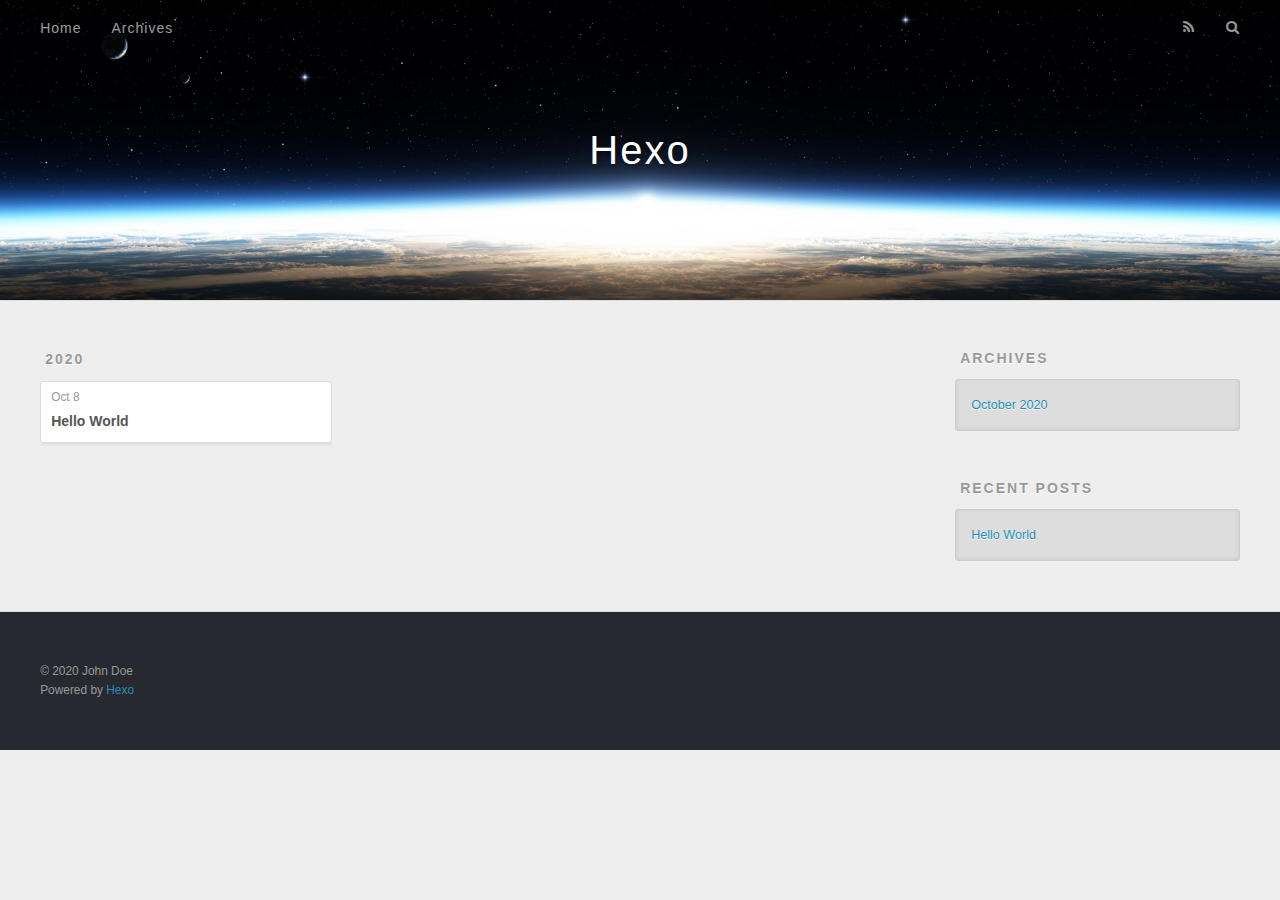
==== archives/index.html @ ff6f0136 "Site updated: 2020-10-08 00:41:52" ====
<!DOCTYPE html>
<html>
<head>
  <meta charset="utf-8">
  

  
  <title>Archives | Hexo</title>
  <meta name="viewport" content="width=device-width, initial-scale=1, maximum-scale=1">
  <meta property="og:type" content="website">
<meta property="og:title" content="Hexo">
<meta property="og:url" content="http://example.com/archives/index.html">
<meta property="og:site_name" content="Hexo">
<meta property="og:locale" content="en_US">
<meta property="article:author" content="John Doe">
<meta name="twitter:card" content="summary">
  
    <link rel="alternate" href="/atom.xml" title="Hexo" type="application/atom+xml">
  
  
    <link rel="icon" href="/favicon.png">
  
  
    <link href="//fonts.googleapis.com/css?family=Source+Code+Pro" rel="stylesheet" type="text/css">
  
  
<link rel="stylesheet" href="/css/style.css">

<meta name="generator" content="Hexo 5.2.0"></head>

<body>
  <div id="container">
    <div id="wrap">
      <header id="header">
  <div id="banner"></div>
  <div id="header-outer" class="outer">
    <div id="header-title" class="inner">
      <h1 id="logo-wrap">
        <a href="/" id="logo">Hexo</a>
      </h1>
      
    </div>
    <div id="header-inner" class="inner">
      <nav id="main-nav">
        <a id="main-nav-toggle" class="nav-icon"></a>
        
          <a class="main-nav-link" href="/">Home</a>
        
          <a class="main-nav-link" href="/archives">Archives</a>
        
      </nav>
      <nav id="sub-nav">
        
          <a id="nav-rss-link" class="nav-icon" href="/atom.xml" title="RSS Feed"></a>
        
        <a id="nav-search-btn" class="nav-icon" title="Search"></a>
      </nav>
      <div id="search-form-wrap">
        <form action="//google.com/search" method="get" accept-charset="UTF-8" class="search-form"><input type="search" name="q" class="search-form-input" placeholder="Search"><button type="submit" class="search-form-submit">&#xF002;</button><input type="hidden" name="sitesearch" value="http://example.com"></form>
      </div>
    </div>
  </div>
</header>
      <div class="outer">
        <section id="main">
  
  
    
    
      
      
      <section class="archives-wrap">
        <div class="archive-year-wrap">
          <a href="/archives/2020" class="archive-year">2020</a>
        </div>
        <div class="archives">
    
    <article class="archive-article archive-type-post">
  <div class="archive-article-inner">
    <header class="archive-article-header">
      <a href="/2020/10/08/hello-world/" class="archive-article-date">
  <time datetime="2020-10-07T16:07:07.172Z" itemprop="datePublished">Oct 8</time>
</a>
      
  
    <h1 itemprop="name">
      <a class="archive-article-title" href="/2020/10/08/hello-world/">Hello World</a>
    </h1>
  

    </header>
  </div>
</article>
  
  
    </div></section>
  


</section>
        
          <aside id="sidebar">
  
    

  
    

  
    
  
    
  <div class="widget-wrap">
    <h3 class="widget-title">Archives</h3>
    <div class="widget">
      <ul class="archive-list"><li class="archive-list-item"><a class="archive-list-link" href="/archives/2020/10/">October 2020</a></li></ul>
    </div>
  </div>


  
    
  <div class="widget-wrap">
    <h3 class="widget-title">Recent Posts</h3>
    <div class="widget">
      <ul>
        
          <li>
            <a href="/2020/10/08/hello-world/">Hello World</a>
          </li>
        
      </ul>
    </div>
  </div>

  
</aside>
        
      </div>
      <footer id="footer">
  
  <div class="outer">
    <div id="footer-info" class="inner">
      &copy; 2020 John Doe<br>
      Powered by <a href="http://hexo.io/" target="_blank">Hexo</a>
    </div>
  </div>
</footer>
    </div>
    <nav id="mobile-nav">
  
    <a href="/" class="mobile-nav-link">Home</a>
  
    <a href="/archives" class="mobile-nav-link">Archives</a>
  
</nav>
    

<script src="//ajax.googleapis.com/ajax/libs/jquery/2.0.3/jquery.min.js"></script>


  
<link rel="stylesheet" href="/fancybox/jquery.fancybox.css">

  
<script src="/fancybox/jquery.fancybox.pack.js"></script>




<script src="/js/script.js"></script>




  </div>
</body>
</html>
---- css/style.css ----
body {
  width: 100%;
}
body:before,
body:after {
  content: "";
  display: table;
}
body:after {
  clear: both;
}
html,
body,
div,
span,
applet,
object,
iframe,
h1,
h2,
h3,
h4,
h5,
h6,
p,
blockquote,
pre,
a,
abbr,
acronym,
address,
big,
cite,
code,
del,
dfn,
em,
img,
ins,
kbd,
q,
s,
samp,
small,
strike,
strong,
sub,
sup,
tt,
var,
dl,
dt,
dd,
ol,
ul,
li,
fieldset,
form,
label,
legend,
table,
caption,
tbody,
tfoot,
thead,
tr,
th,
td {
  margin: 0;
  padding: 0;
  border: 0;
  outline: 0;
  font-weight: inherit;
  font-style: inherit;
  font-family: inherit;
  font-size: 100%;
  vertical-align: baseline;
}
body {
  line-height: 1;
  color: #000;
  background: #fff;
}
ol,
ul {
  list-style: none;
}
table {
  border-collapse: separate;
  border-spacing: 0;
  vertical-align: middle;
}
caption,
th,
td {
  text-align: left;
  font-weight: normal;
  vertical-align: middle;
}
a img {
  border: none;
}
input,
button {
  margin: 0;
  padding: 0;
}
input::-moz-focus-inner,
button::-moz-focus-inner {
  border: 0;
  padding: 0;
}
@font-face {
  font-family: FontAwesome;
  font-style: normal;
  font-weight: normal;
  src: url("fonts/fontawesome-webfont.eot?v=#4.0.3");
  src: url("fonts/fontawesome-webfont.eot?#iefix&v=#4.0.3") format("embedded-opentype"), url("fonts/fontawesome-webfont.woff?v=#4.0.3") format("woff"), url("fonts/fontawesome-webfont.ttf?v=#4.0.3") format("truetype"), url("fonts/fontawesome-webfont.svg#fontawesomeregular?v=#4.0.3") format("svg");
}
html,
body,
#container {
  height: 100%;
}
body {
  background: #eee;
  font: 14px -apple-system, BlinkMacSystemFont, "Segoe UI", "Roboto", "Oxygen", "Ubuntu", "Cantarell", "Fira Sans", "Droid Sans", "Helvetica Neue", sans-serif;
  -webkit-text-size-adjust: 100%;
}
.outer {
  max-width: 1220px;
  margin: 0 auto;
  padding: 0 20px;
}
.outer:before,
.outer:after {
  content: "";
  display: table;
}
.outer:after {
  clear: both;
}
.inner {
  display: inline;
  float: left;
  width: 98.33333333333333%;
  margin: 0 0.833333333333333%;
}
.left,
.alignleft {
  float: left;
}
.right,
.alignright {
  float: right;
}
.clear {
  clear: both;
}
#container {
  position: relative;
}
.mobile-nav-on {
  overflow: hidden;
}
#wrap {
  height: 100%;
  width: 100%;
  position: absolute;
  top: 0;
  left: 0;
  -webkit-transition: 0.2s ease-out;
  -moz-transition: 0.2s ease-out;
  -ms-transition: 0.2s ease-out;
  transition: 0.2s ease-out;
  z-index: 1;
  background: #eee;
}
.mobile-nav-on #wrap {
  left: 280px;
}
@media screen and (min-width: 768px) {
  #main {
    display: inline;
    float: left;
    width: 73.33333333333333%;
    margin: 0 0.833333333333333%;
  }
}
.article-date,
.article-category-link,
.archive-year,
.widget-title {
  text-decoration: none;
  text-transform: uppercase;
  letter-spacing: 2px;
  color: #999;
  margin-bottom: 1em;
  margin-left: 5px;
  line-height: 1em;
  text-shadow: 0 1px #fff;
  font-weight: bold;
}
.article-inner,
.archive-article-inner {
  background: #fff;
  -webkit-box-shadow: 1px 2px 3px #ddd;
  box-shadow: 1px 2px 3px #ddd;
  border: 1px solid #ddd;
  border-radius: 3px;
}
.article-entry h1,
.widget h1 {
  font-size: 2em;
}
.article-entry h2,
.widget h2 {
  font-size: 1.5em;
}
.article-entry h3,
.widget h3 {
  font-size: 1.3em;
}
.article-entry h4,
.widget h4 {
  font-size: 1.2em;
}
.article-entry h5,
.widget h5 {
  font-size: 1em;
}
.article-entry h6,
.widget h6 {
  font-size: 1em;
  color: #999;
}
.article-entry hr,
.widget hr {
  border: 1px dashed #ddd;
}
.article-entry strong,
.widget strong {
  font-weight: bold;
}
.article-entry em,
.widget em,
.article-entry cite,
.widget cite {
  font-style: italic;
}
.article-entry sup,
.widget sup,
.article-entry sub,
.widget sub {
  font-size: 0.75em;
  line-height: 0;
  position: relative;
  vertical-align: baseline;
}
.article-entry sup,
.widget sup {
  top: -0.5em;
}
.article-entry sub,
.widget sub {
  bottom: -0.2em;
}
.article-entry small,
.widget small {
  font-size: 0.85em;
}
.article-entry acronym,
.widget acronym,
.article-entry abbr,
.widget abbr {
  border-bottom: 1px dotted;
}
.article-entry ul,
.widget ul,
.article-entry ol,
.widget ol,
.article-entry dl,
.widget dl {
  margin: 0 20px;
  line-height: 1.6em;
}
.article-entry ul ul,
.widget ul ul,
.article-entry ol ul,
.widget ol ul,
.article-entry ul ol,
.widget ul ol,
.article-entry ol ol,
.widget ol ol {
  margin-top: 0;
  margin-bottom: 0;
}
.article-entry ul,
.widget ul {
  list-style: disc;
}
.article-entry ol,
.widget ol {
  list-style: decimal;
}
.article-entry dt,
.widget dt {
  font-weight: bold;
}
#header {
  height: 300px;
  position: relative;
  border-bottom: 1px solid #ddd;
}
#header:before,
#header:after {
  content: "";
  position: absolute;
  left: 0;
  right: 0;
  height: 40px;
}
#header:before {
  top: 0;
  background: -webkit-linear-gradient(rgba(0,0,0,0.2), transparent);
  background: -moz-linear-gradient(rgba(0,0,0,0.2), transparent);
  background: -ms-linear-gradient(rgba(0,0,0,0.2), transparent);
  background: linear-gradient(rgba(0,0,0,0.2), transparent);
}
#header:after {
  bottom: 0;
  background: -webkit-linear-gradient(transparent, rgba(0,0,0,0.2));
  background: -moz-linear-gradient(transparent, rgba(0,0,0,0.2));
  background: -ms-linear-gradient(transparent, rgba(0,0,0,0.2));
  background: linear-gradient(transparent, rgba(0,0,0,0.2));
}
#header-outer {
  height: 100%;
  position: relative;
}
#header-inner {
  position: relative;
  overflow: hidden;
}
#banner {
  position: absolute;
  top: 0;
  left: 0;
  width: 100%;
  height: 100%;
  background: url("images/banner.jpg") center #000;
  -webkit-background-size: cover;
  -moz-background-size: cover;
  background-size: cover;
  z-index: -1;
}
#header-title {
  text-align: center;
  height: 40px;
  position: absolute;
  top: 50%;
  left: 0;
  margin-top: -20px;
}
#logo,
#subtitle {
  text-decoration: none;
  color: #fff;
  font-weight: 300;
  text-shadow: 0 1px 4px rgba(0,0,0,0.3);
}
#logo {
  font-size: 40px;
  line-height: 40px;
  letter-spacing: 2px;
}
#subtitle {
  font-size: 16px;
  line-height: 16px;
  letter-spacing: 1px;
}
#subtitle-wrap {
  margin-top: 16px;
}
#main-nav {
  float: left;
  margin-left: -15px;
}
.nav-icon,
.main-nav-link {
  float: left;
  color: #fff;
  opacity: 0.6;
  text-decoration: none;
  text-shadow: 0 1px rgba(0,0,0,0.2);
  -webkit-transition: opacity 0.2s;
  -moz-transition: opacity 0.2s;
  -ms-transition: opacity 0.2s;
  transition: opacity 0.2s;
  display: block;
  padding: 20px 15px;
}
.nav-icon:hover,
.main-nav-link:hover {
  opacity: 1;
}
.nav-icon {
  font-family: FontAwesome;
  text-align: center;
  font-size: 14px;
  width: 14px;
  height: 14px;
  padding: 20px 15px;
  position: relative;
  cursor: pointer;
}
.main-nav-link {
  font-weight: 300;
  letter-spacing: 1px;
}
@media screen and (max-width: 479px) {
  .main-nav-link {
    display: none;
  }
}
#main-nav-toggle {
  display: none;
}
#main-nav-toggle:before {
  content: "\f0c9";
}
@media screen and (max-width: 479px) {
  #main-nav-toggle {
    display: block;
  }
}
#sub-nav {
  float: right;
  margin-right: -15px;
}
#nav-rss-link:before {
  content: "\f09e";
}
#nav-search-btn:before {
  content: "\f002";
}
#search-form-wrap {
  position: absolute;
  top: 15px;
  width: 150px;
  height: 30px;
  right: -150px;
  opacity: 0;
  -webkit-transition: 0.2s ease-out;
  -moz-transition: 0.2s ease-out;
  -ms-transition: 0.2s ease-out;
  transition: 0.2s ease-out;
}
#search-form-wrap.on {
  opacity: 1;
  right: 0;
}
@media screen and (max-width: 479px) {
  #search-form-wrap {
    width: 100%;
    right: -100%;
  }
}
.search-form {
  position: absolute;
  top: 0;
  left: 0;
  right: 0;
  background: #fff;
  padding: 5px 15px;
  border-radius: 15px;
  -webkit-box-shadow: 0 0 10px rgba(0,0,0,0.3);
  box-shadow: 0 0 10px rgba(0,0,0,0.3);
}
.search-form-input {
  border: none;
  background: none;
  color: #555;
  width: 100%;
  font: 13px -apple-system, BlinkMacSystemFont, "Segoe UI", "Roboto", "Oxygen", "Ubuntu", "Cantarell", "Fira Sans", "Droid Sans", "Helvetica Neue", sans-serif;
  outline: none;
}
.search-form-input::-webkit-search-results-decoration,
.search-form-input::-webkit-search-cancel-button {
  -webkit-appearance: none;
}
.search-form-submit {
  position: absolute;
  top: 50%;
  right: 10px;
  margin-top: -7px;
  font: 13px FontAwesome;
  border: none;
  background: none;
  color: #bbb;
  cursor: pointer;
}
.search-form-submit:hover,
.search-form-submit:focus {
  color: #777;
}
.article {
  margin: 50px 0;
}
.article-inner {
  overflow: hidden;
}
.article-meta:before,
.article-meta:after {
  content: "";
  display: table;
}
.article-meta:after {
  clear: both;
}
.article-date {
  float: left;
}
.article-category {
  float: left;
  line-height: 1em;
  color: #ccc;
  text-shadow: 0 1px #fff;
  margin-left: 8px;
}
.article-category:before {
  content: "\2022";
}
.article-category-link {
  margin: 0 12px 1em;
}
.article-header {
  padding: 20px 20px 0;
}
.article-title {
  text-decoration: none;
  font-size: 2em;
  font-weight: bold;
  color: #555;
  line-height: 1.1em;
  -webkit-transition: color 0.2s;
  -moz-transition: color 0.2s;
  -ms-transition: color 0.2s;
  transition: color 0.2s;
}
a.article-title:hover {
  color: #258fb8;
}
.article-entry {
  color: #555;
  padding: 0 20px;
}
.article-entry:before,
.article-entry:after {
  content: "";
  display: table;
}
.article-entry:after {
  clear: both;
}
.article-entry p,
.article-entry table {
  line-height: 1.6em;
  margin: 1.6em 0;
}
.article-entry h1,
.article-entry h2,
.article-entry h3,
.article-entry h4,
.article-entry h5,
.article-entry h6 {
  font-weight: bold;
}
.article-entry h1,
.article-entry h2,
.article-entry h3,
.article-entry h4,
.article-entry h5,
.article-entry h6 {
  line-height: 1.1em;
  margin: 1.1em 0;
}
.article-entry a {
  color: #258fb8;
  text-decoration: none;
}
.article-entry a:hover {
  text-decoration: underline;
}
.article-entry ul,
.article-entry ol,
.article-entry dl {
  margin-top: 1.6em;
  margin-bottom: 1.6em;
}
.article-entry img,
.article-entry video {
  max-width: 100%;
  height: auto;
  display: block;
  margin: auto;
}
.article-entry iframe {
  border: none;
}
.article-entry table {
  width: 100%;
  border-collapse: collapse;
  border-spacing: 0;
}
.article-entry th {
  font-weight: bold;
  border-bottom: 3px solid #ddd;
  padding-bottom: 0.5em;
}
.article-entry td {
  border-bottom: 1px solid #ddd;
  padding: 10px 0;
}
.article-entry blockquote {
  font-family: Georgia, "Times New Roman", serif;
  font-size: 1.4em;
  margin: 1.6em 20px;
  text-align: center;
}
.article-entry blockquote footer {
  font-size: 14px;
  margin: 1.6em 0;
  font-family: -apple-system, BlinkMacSystemFont, "Segoe UI", "Roboto", "Oxygen", "Ubuntu", "Cantarell", "Fira Sans", "Droid Sans", "Helvetica Neue", sans-serif;
}
.article-entry blockquote footer cite:before {
  content: "—";
  padding: 0 0.5em;
}
.article-entry .pullquote {
  text-align: left;
  width: 45%;
  margin: 0;
}
.article-entry .pullquote.left {
  margin-left: 0.5em;
  margin-right: 1em;
}
.article-entry .pullquote.right {
  margin-right: 0.5em;
  margin-left: 1em;
}
.article-entry .caption {
  color: #999;
  display: block;
  font-size: 0.9em;
  margin-top: 0.5em;
  position: relative;
  text-align: center;
}
.article-entry .video-container {
  position: relative;
  padding-top: 56.25%;
  height: 0;
  overflow: hidden;
}
.article-entry .video-container iframe,
.article-entry .video-container object,
.article-entry .video-container embed {
  position: absolute;
  top: 0;
  left: 0;
  width: 100%;
  height: 100%;
  margin-top: 0;
}
.article-more-link a {
  display: inline-block;
  line-height: 1em;
  padding: 6px 15px;
  border-radius: 15px;
  background: #eee;
  color: #999;
  text-shadow: 0 1px #fff;
  text-decoration: none;
}
.article-more-link a:hover {
  background: #258fb8;
  color: #fff;
  text-decoration: none;
  text-shadow: 0 1px #1e7293;
}
.article-footer {
  font-size: 0.85em;
  line-height: 1.6em;
  border-top: 1px solid #ddd;
  padding-top: 1.6em;
  margin: 0 20px 20px;
}
.article-footer:before,
.article-footer:after {
  content: "";
  display: table;
}
.article-footer:after {
  clear: both;
}
.article-footer a {
  color: #999;
  text-decoration: none;
}
.article-footer a:hover {
  color: #555;
}
.article-tag-list-item {
  float: left;
  margin-right: 10px;
}
.article-tag-list-link:before {
  content: "#";
}
.article-comment-link {
  float: right;
}
.article-comment-link:before {
  content: "\f075";
  font-family: FontAwesome;
  padding-right: 8px;
}
.article-share-link {
  cursor: pointer;
  float: right;
  margin-left: 20px;
}
.article-share-link:before {
  content: "\f064";
  font-family: FontAwesome;
  padding-right: 6px;
}
#article-nav {
  position: relative;
}
#article-nav:before,
#article-nav:after {
  content: "";
  display: table;
}
#article-nav:after {
  clear: both;
}
@media screen and (min-width: 768px) {
  #article-nav {
    margin: 50px 0;
  }
  #article-nav:before {
    width: 8px;
    height: 8px;
    position: absolute;
    top: 50%;
    left: 50%;
    margin-top: -4px;
    margin-left: -4px;
    content: "";
    border-radius: 50%;
    background: #ddd;
    -webkit-box-shadow: 0 1px 2px #fff;
    box-shadow: 0 1px 2px #fff;
  }
}
.article-nav-link-wrap {
  text-decoration: none;
  text-shadow: 0 1px #fff;
  color: #999;
  -webkit-box-sizing: border-box;
  -moz-box-sizing: border-box;
  box-sizing: border-box;
  margin-top: 50px;
  text-align: center;
  display: block;
}
.article-nav-link-wrap:hover {
  color: #555;
}
@media screen and (min-width: 768px) {
  .article-nav-link-wrap {
    width: 50%;
    margin-top: 0;
  }
}
@media screen and (min-width: 768px) {
  #article-nav-newer {
    float: left;
    text-align: right;
    padding-right: 20px;
  }
}
@media screen and (min-width: 768px) {
  #article-nav-older {
    float: right;
    text-align: left;
    padding-left: 20px;
  }
}
.article-nav-caption {
  text-transform: uppercase;
  letter-spacing: 2px;
  color: #ddd;
  line-height: 1em;
  font-weight: bold;
}
#article-nav-newer .article-nav-caption {
  margin-right: -2px;
}
.article-nav-title {
  font-size: 0.85em;
  line-height: 1.6em;
  margin-top: 0.5em;
}
.article-share-box {
  position: absolute;
  display: none;
  background: #fff;
  -webkit-box-shadow: 1px 2px 10px rgba(0,0,0,0.2);
  box-shadow: 1px 2px 10px rgba(0,0,0,0.2);
  border-radius: 3px;
  margin-left: -145px;
  overflow: hidden;
  z-index: 1;
}
.article-share-box.on {
  display: block;
}
.article-share-input {
  width: 100%;
  background: none;
  -webkit-box-sizing: border-box;
  -moz-box-sizing: border-box;
  box-sizing: border-box;
  font: 14px -apple-system, BlinkMacSystemFont, "Segoe UI", "Roboto", "Oxygen", "Ubuntu", "Cantarell", "Fira Sans", "Droid Sans", "Helvetica Neue", sans-serif;
  padding: 0 15px;
  color: #555;
  outline: none;
  border: 1px solid #ddd;
  border-radius: 3px 3px 0 0;
  height: 36px;
  line-height: 36px;
}
.article-share-links {
  background: #eee;
}
.article-share-links:before,
.article-share-links:after {
  content: "";
  display: table;
}
.article-share-links:after {
  clear: both;
}
.article-share-twitter,
.article-share-facebook,
.article-share-pinterest,
.article-share-google {
  width: 50px;
  height: 36px;
  display: block;
  float: left;
  position: relative;
  color: #999;
  text-shadow: 0 1px #fff;
}
.article-share-twitter:before,
.article-share-facebook:before,
.article-share-pinterest:before,
.article-share-google:before {
  font-size: 20px;
  font-family: FontAwesome;
  width: 20px;
  height: 20px;
  position: absolute;
  top: 50%;
  left: 50%;
  margin-top: -10px;
  margin-left: -10px;
  text-align: center;
}
.article-share-twitter:hover,
.article-share-facebook:hover,
.article-share-pinterest:hover,
.article-share-google:hover {
  color: #fff;
}
.article-share-twitter:before {
  content: "\f099";
}
.article-share-twitter:hover {
  background: #00aced;
  text-shadow: 0 1px #008abe;
}
.article-share-facebook:before {
  content: "\f09a";
}
.article-share-facebook:hover {
  background: #3b5998;
  text-shadow: 0 1px #2f477a;
}
.article-share-pinterest:before {
  content: "\f0d2";
}
.article-share-pinterest:hover {
  background: #cb2027;
  text-shadow: 0 1px #a21a1f;
}
.article-share-google:before {
  content: "\f0d5";
}
.article-share-google:hover {
  background: #dd4b39;
  text-shadow: 0 1px #be3221;
}
.article-gallery {
  background: #000;
  position: relative;
}
.article-gallery-photos {
  position: relative;
  overflow: hidden;
}
.article-gallery-img {
  display: none;
  max-width: 100%;
}
.article-gallery-img:first-child {
  display: block;
}
.article-gallery-img.loaded {
  position: absolute;
  display: block;
}
.article-gallery-img img {
  display: block;
  max-width: 100%;
  margin: 0 auto;
}
#comments {
  background: #fff;
  -webkit-box-shadow: 1px 2px 3px #ddd;
  box-shadow: 1px 2px 3px #ddd;
  padding: 20px;
  border: 1px solid #ddd;
  border-radius: 3px;
  margin: 50px 0;
}
#comments a {
  color: #258fb8;
}
.archives-wrap {
  margin: 50px 0;
}
.archives:before,
.archives:after {
  content: "";
  display: table;
}
.archives:after {
  clear: both;
}
.archive-year-wrap {
  margin-bottom: 1em;
}
.archives {
  -webkit-column-gap: 10px;
  -moz-column-gap: 10px;
  column-gap: 10px;
}
@media screen and (min-width: 480px) and (max-width: 767px) {
  .archives {
    -webkit-column-count: 2;
    -moz-column-count: 2;
    column-count: 2;
  }
}
@media screen and (min-width: 768px) {
  .archives {
    -webkit-column-count: 3;
    -moz-column-count: 3;
    column-count: 3;
  }
}
.archive-article {
  -webkit-column-break-inside: avoid;
  page-break-inside: avoid;
  overflow: hidden;
  break-inside: avoid-column;
}
.archive-article-inner {
  padding: 10px;
  margin-bottom: 15px;
}
.archive-article-title {
  text-decoration: none;
  font-weight: bold;
  color: #555;
  -webkit-transition: color 0.2s;
  -moz-transition: color 0.2s;
  -ms-transition: color 0.2s;
  transition: color 0.2s;
  line-height: 1.6em;
}
.archive-article-title:hover {
  color: #258fb8;
}
.archive-article-footer {
  margin-top: 1em;
}
.archive-article-date {
  color: #999;
  text-decoration: none;
  font-size: 0.85em;
  line-height: 1em;
  margin-bottom: 0.5em;
  display: block;
}
#page-nav {
  margin: 50px auto;
  background: #fff;
  -webkit-box-shadow: 1px 2px 3px #ddd;
  box-shadow: 1px 2px 3px #ddd;
  border: 1px solid #ddd;
  border-radius: 3px;
  text-align: center;
  color: #999;
  overflow: hidden;
}
#page-nav:before,
#page-nav:after {
  content: "";
  display: table;
}
#page-nav:after {
  clear: both;
}
#page-nav a,
#page-nav span {
  padding: 10px 20px;
  line-height: 1;
  height: 2ex;
}
#page-nav a {
  color: #999;
  text-decoration: none;
}
#page-nav a:hover {
  background: #999;
  color: #fff;
}
#page-nav .prev {
  float: left;
}
#page-nav .next {
  float: right;
}
#page-nav .page-number {
  display: inline-block;
}
@media screen and (max-width: 479px) {
  #page-nav .page-number {
    display: none;
  }
}
#page-nav .current {
  color: #555;
  font-weight: bold;
}
#page-nav .space {
  color: #ddd;
}
#footer {
  background: #262a30;
  padding: 50px 0;
  border-top: 1px solid #ddd;
  color: #999;
}
#footer a {
  color: #258fb8;
  text-decoration: none;
}
#footer a:hover {
  text-decoration: underline;
}
#footer-info {
  line-height: 1.6em;
  font-size: 0.85em;
}
.article-entry pre,
.article-entry .highlight {
  background: #2d2d2d;
  margin: 0 -20px;
  padding: 15px 20px;
  border-style: solid;
  border-color: #ddd;
  border-width: 1px 0;
  overflow: auto;
  color: #ccc;
  line-height: 22.400000000000002px;
}
.article-entry .highlight .gutter pre,
.article-entry .gist .gist-file .gist-data .line-numbers {
  color: #666;
  font-size: 0.85em;
}
.article-entry pre,
.article-entry code {
  font-family: "Source Code Pro", Consolas, Monaco, Menlo, Consolas, monospace;
}
.article-entry code {
  background: #eee;
  text-shadow: 0 1px #fff;
  padding: 0 0.3em;
}
.article-entry pre code {
  background: none;
  text-shadow: none;
  padding: 0;
}
.article-entry .highlight pre {
  border: none;
  margin: 0;
  padding: 0;
}
.article-entry .highlight table {
  margin: 0;
  width: auto;
}
.article-entry .highlight td {
  border: none;
  padding: 0;
}
.article-entry .highlight figcaption {
  font-size: 0.85em;
  color: #999;
  line-height: 1em;
  margin-bottom: 1em;
}
.article-entry .highlight figcaption:before,
.article-entry .highlight figcaption:after {
  content: "";
  display: table;
}
.article-entry .highlight figcaption:after {
  clear: both;
}
.article-entry .highlight figcaption a {
  float: right;
}
.article-entry .highlight .gutter pre {
  text-align: right;
  padding-right: 20px;
}
.article-entry .highlight .line {
  height: 22.400000000000002px;
}
.article-entry .highlight .line.marked {
  background: #515151;
}
.article-entry .gist {
  margin: 0 -20px;
  border-style: solid;
  border-color: #ddd;
  border-width: 1px 0;
  background: #2d2d2d;
  padding: 15px 20px 15px 0;
}
.article-entry .gist .gist-file {
  border: none;
  font-family: "Source Code Pro", Consolas, Monaco, Menlo, Consolas, monospace;
  margin: 0;
}
.article-entry .gist .gist-file .gist-data {
  background: none;
  border: none;
}
.article-entry .gist .gist-file .gist-data .line-numbers {
  background: none;
  border: none;
  padding: 0 20px 0 0;
}
.article-entry .gist .gist-file .gist-data .line-data {
  padding: 0 !important;
}
.article-entry .gist .gist-file .highlight {
  margin: 0;
  padding: 0;
  border: none;
}
.article-entry .gist .gist-file .gist-meta {
  background: #2d2d2d;
  color: #999;
  font: 0.85em -apple-system, BlinkMacSystemFont, "Segoe UI", "Roboto", "Oxygen", "Ubuntu", "Cantarell", "Fira Sans", "Droid Sans", "Helvetica Neue", sans-serif;
  text-shadow: 0 0;
  padding: 0;
  margin-top: 1em;
  margin-left: 20px;
}
.article-entry .gist .gist-file .gist-meta a {
  color: #258fb8;
  font-weight: normal;
}
.article-entry .gist .gist-file .gist-meta a:hover {
  text-decoration: underline;
}
pre .comment,
pre .title {
  color: #999;
}
pre .variable,
pre .attribute,
pre .tag,
pre .regexp,
pre .ruby .constant,
pre .xml .tag .title,
pre .xml .pi,
pre .xml .doctype,
pre .html .doctype,
pre .css .id,
pre .css .class,
pre .css .pseudo {
  color: #f2777a;
}
pre .number,
pre .preprocessor,
pre .built_in,
pre .literal,
pre .params,
pre .constant {
  color: #f99157;
}
pre .class,
pre .ruby .class .title,
pre .css .rules .attribute {
  color: #9c9;
}
pre .string,
pre .value,
pre .inheritance,
pre .header,
pre .ruby .symbol,
pre .xml .cdata {
  color: #9c9;
}
pre .css .hexcolor {
  color: #6cc;
}
pre .function,
pre .python .decorator,
pre .python .title,
pre .ruby .function .title,
pre .ruby .title .keyword,
pre .perl .sub,
pre .javascript .title,
pre .coffeescript .title {
  color: #69c;
}
pre .keyword,
pre .javascript .function {
  color: #c9c;
}
@media screen and (max-width: 479px) {
  #mobile-nav {
    position: absolute;
    top: 0;
    left: 0;
    width: 280px;
    height: 100%;
    background: #191919;
    border-right: 1px solid #fff;
  }
}
@media screen and (max-width: 479px) {
  .mobile-nav-link {
    display: block;
    color: #999;
    text-decoration: none;
    padding: 15px 20px;
    font-weight: bold;
  }
  .mobile-nav-link:hover {
    color: #fff;
  }
}
@media screen and (min-width: 768px) {
  #sidebar {
    display: inline;
    float: left;
    width: 23.333333333333332%;
    margin: 0 0.833333333333333%;
  }
}
.widget-wrap {
  margin: 50px 0;
}
.widget {
  color: #777;
  text-shadow: 0 1px #fff;
  background: #ddd;
  -webkit-box-shadow: 0 -1px 4px #ccc inset;
  box-shadow: 0 -1px 4px #ccc inset;
  border: 1px solid #ccc;
  padding: 15px;
  border-radius: 3px;
}
.widget a {
  color: #258fb8;
  text-decoration: none;
}
.widget a:hover {
  text-decoration: underline;
}
.widget ul ul,
.widget ol ul,
.widget dl ul,
.widget ul ol,
.widget ol ol,
.widget dl ol,
.widget ul dl,
.widget ol dl,
.widget dl dl {
  margin-left: 15px;
  list-style: disc;
}
.widget {
  line-height: 1.6em;
  word-wrap: break-word;
  font-size: 0.9em;
}
.widget ul,
.widget ol {
  list-style: none;
  margin: 0;
}
.widget ul ul,
.widget ol ul,
.widget ul ol,
.widget ol ol {
  margin: 0 20px;
}
.widget ul ul,
.widget ol ul {
  list-style: disc;
}
.widget ul ol,
.widget ol ol {
  list-style: decimal;
}
.category-list-count,
.tag-list-count,
.archive-list-count {
  padding-left: 5px;
  color: #999;
  font-size: 0.85em;
}
.category-list-count:before,
.tag-list-count:before,
.archive-list-count:before {
  content: "(";
}
.category-list-count:after,
.tag-list-count:after,
.archive-list-count:after {
  content: ")";
}
.tagcloud a {
  margin-right: 5px;
  display: inline-block;
}
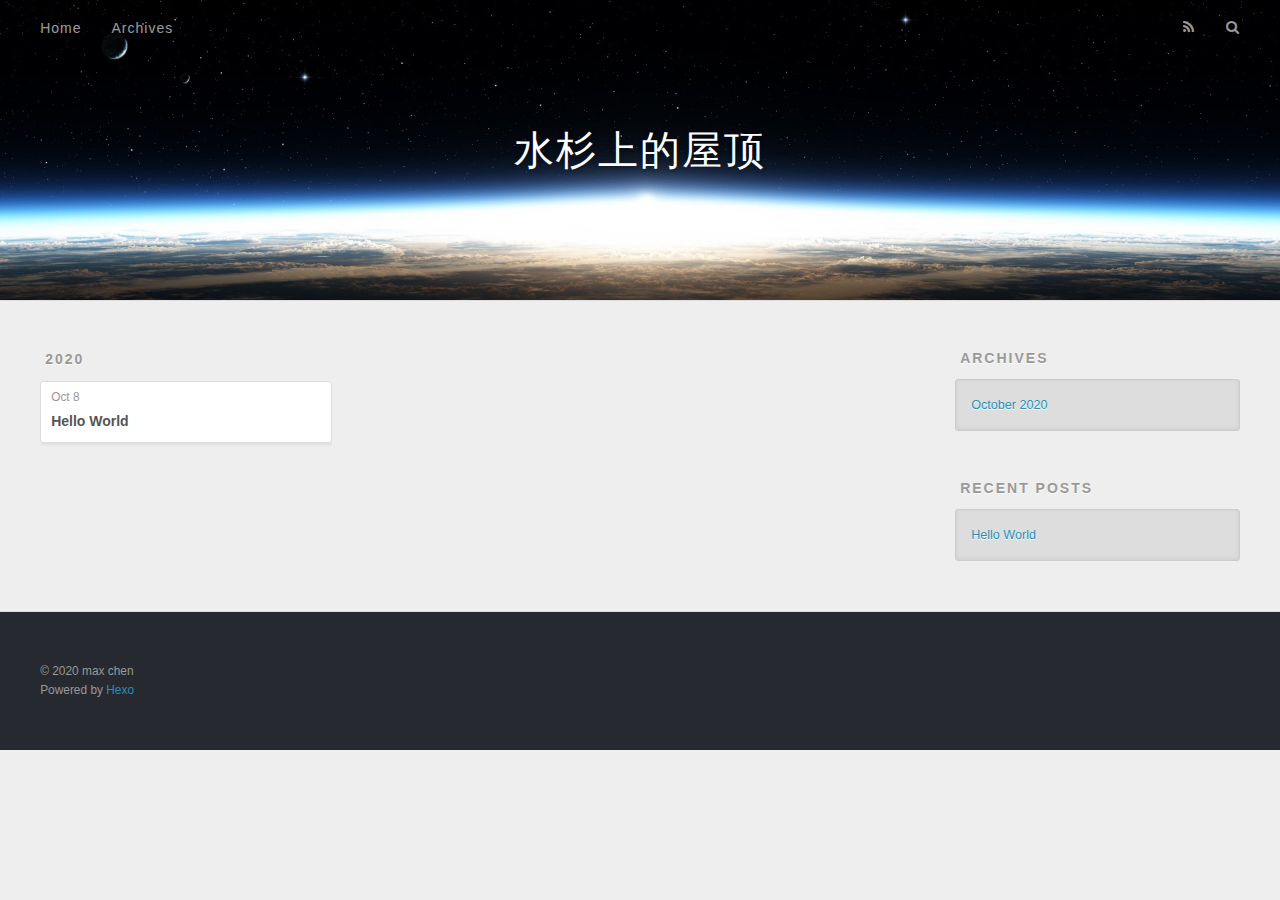
==== commit a579cebb: "Site updated: 2020-10-08 00:55:38" ====
--- a/archives/index.html
+++ b/archives/index.html
@@ -5,17 +5,17 @@
   
 
   
-  <title>Archives | Hexo</title>
+  <title>Archives | 水杉上的屋顶</title>
   <meta name="viewport" content="width=device-width, initial-scale=1, maximum-scale=1">
   <meta property="og:type" content="website">
-<meta property="og:title" content="Hexo">
+<meta property="og:title" content="水杉上的屋顶">
 <meta property="og:url" content="http://example.com/archives/index.html">
-<meta property="og:site_name" content="Hexo">
-<meta property="og:locale" content="en_US">
-<meta property="article:author" content="John Doe">
+<meta property="og:site_name" content="水杉上的屋顶">
+<meta property="og:locale">
+<meta property="article:author" content="max chen">
 <meta name="twitter:card" content="summary">
   
-    <link rel="alternate" href="/atom.xml" title="Hexo" type="application/atom+xml">
+    <link rel="alternate" href="/atom.xml" title="水杉上的屋顶" type="application/atom+xml">
   
   
     <link rel="icon" href="/favicon.png">
@@ -36,7 +36,7 @@
   <div id="header-outer" class="outer">
     <div id="header-title" class="inner">
       <h1 id="logo-wrap">
-        <a href="/" id="logo">Hexo</a>
+        <a href="/" id="logo">水杉上的屋顶</a>
       </h1>
       
     </div>
@@ -141,7 +141,7 @@
   
   <div class="outer">
     <div id="footer-info" class="inner">
-      &copy; 2020 John Doe<br>
+      &copy; 2020 max chen<br>
       Powered by <a href="http://hexo.io/" target="_blank">Hexo</a>
     </div>
   </div>
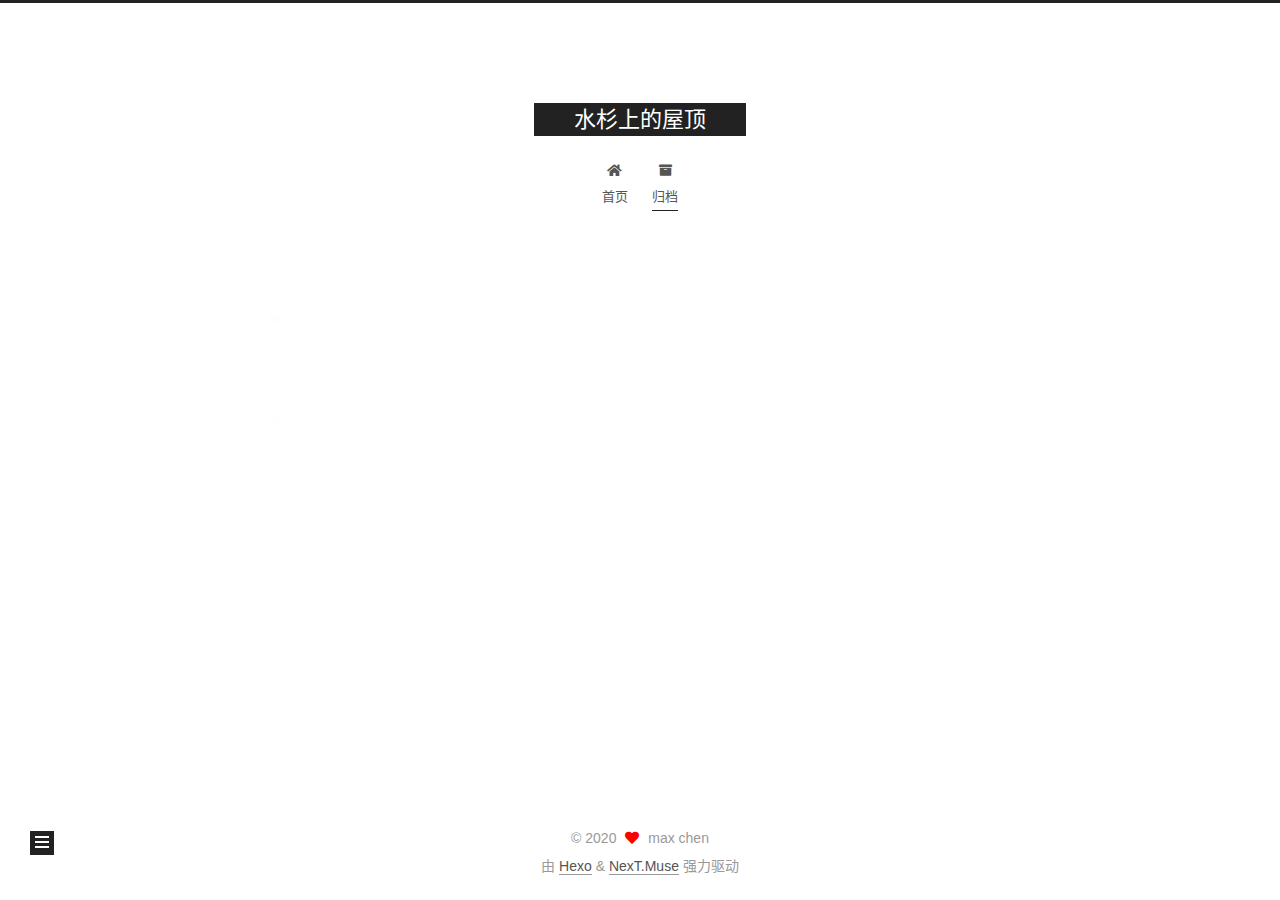
==== commit fc7c1bff: "Site updated: 2020-10-08 02:07:52" ====
--- a/archives/index.html
+++ b/archives/index.html
@@ -1,178 +1,340 @@
 <!DOCTYPE html>
-<html>
+<html lang="zh-CN">
 <head>
-  <meta charset="utf-8">
-  
-
-  
-  <title>Archives | 水杉上的屋顶</title>
-  <meta name="viewport" content="width=device-width, initial-scale=1, maximum-scale=1">
+  <meta charset="UTF-8">
+<meta name="viewport" content="width=device-width, initial-scale=1, maximum-scale=2">
+<meta name="theme-color" content="#222">
+<meta name="generator" content="Hexo 5.2.0">
+  <link rel="apple-touch-icon" sizes="180x180" href="/images/apple-touch-icon-next.png">
+  <link rel="icon" type="image/png" sizes="32x32" href="/images/favicon-32x32-next.png">
+  <link rel="icon" type="image/png" sizes="16x16" href="/images/favicon-16x16-next.png">
+  <link rel="mask-icon" href="/images/logo.svg" color="#222">
+
+<link rel="stylesheet" href="/css/main.css">
+
+
+<link rel="stylesheet" href="/lib/font-awesome/css/all.min.css">
+
+<script id="hexo-configurations">
+    var NexT = window.NexT || {};
+    var CONFIG = {"hostname":"example.com","root":"/","scheme":"Muse","version":"7.8.0","exturl":false,"sidebar":{"position":"left","display":"post","padding":18,"offset":12,"onmobile":false},"copycode":{"enable":false,"show_result":false,"style":null},"back2top":{"enable":true,"sidebar":false,"scrollpercent":false},"bookmark":{"enable":false,"color":"#222","save":"auto"},"fancybox":false,"mediumzoom":false,"lazyload":false,"pangu":false,"comments":{"style":"tabs","active":null,"storage":true,"lazyload":false,"nav":null},"algolia":{"hits":{"per_page":10},"labels":{"input_placeholder":"Search for Posts","hits_empty":"We didn't find any results for the search: ${query}","hits_stats":"${hits} results found in ${time} ms"}},"localsearch":{"enable":false,"trigger":"auto","top_n_per_article":1,"unescape":false,"preload":false},"motion":{"enable":true,"async":false,"transition":{"post_block":"fadeIn","post_header":"slideDownIn","post_body":"slideDownIn","coll_header":"slideLeftIn","sidebar":"slideUpIn"}}};
+  </script>
+
   <meta property="og:type" content="website">
 <meta property="og:title" content="水杉上的屋顶">
 <meta property="og:url" content="http://example.com/archives/index.html">
 <meta property="og:site_name" content="水杉上的屋顶">
-<meta property="og:locale">
+<meta property="og:locale" content="zh_CN">
 <meta property="article:author" content="max chen">
 <meta name="twitter:card" content="summary">
-  
-    <link rel="alternate" href="/atom.xml" title="水杉上的屋顶" type="application/atom+xml">
-  
-  
-    <link rel="icon" href="/favicon.png">
-  
-  
-    <link href="//fonts.googleapis.com/css?family=Source+Code+Pro" rel="stylesheet" type="text/css">
-  
-  
-<link rel="stylesheet" href="/css/style.css">
-
-<meta name="generator" content="Hexo 5.2.0"></head>
-
-<body>
-  <div id="container">
-    <div id="wrap">
-      <header id="header">
-  <div id="banner"></div>
-  <div id="header-outer" class="outer">
-    <div id="header-title" class="inner">
-      <h1 id="logo-wrap">
-        <a href="/" id="logo">水杉上的屋顶</a>
-      </h1>
+
+<link rel="canonical" href="http://example.com/archives/">
+
+
+<script id="page-configurations">
+  // https://hexo.io/docs/variables.html
+  CONFIG.page = {
+    sidebar: "",
+    isHome : false,
+    isPost : false,
+    lang   : 'zh-CN'
+  };
+</script>
+
+  <title>归档 | 水杉上的屋顶</title>
+  
+
+
+
+
+
+
+  <noscript>
+  <style>
+  .use-motion .brand,
+  .use-motion .menu-item,
+  .sidebar-inner,
+  .use-motion .post-block,
+  .use-motion .pagination,
+  .use-motion .comments,
+  .use-motion .post-header,
+  .use-motion .post-body,
+  .use-motion .collection-header { opacity: initial; }
+
+  .use-motion .site-title,
+  .use-motion .site-subtitle {
+    opacity: initial;
+    top: initial;
+  }
+
+  .use-motion .logo-line-before i { left: initial; }
+  .use-motion .logo-line-after i { right: initial; }
+  </style>
+</noscript>
+
+</head>
+
+<body itemscope itemtype="http://schema.org/WebPage">
+  <div class="container use-motion">
+    <div class="headband"></div>
+
+    <header class="header" itemscope itemtype="http://schema.org/WPHeader">
+      <div class="header-inner"><div class="site-brand-container">
+  <div class="site-nav-toggle">
+    <div class="toggle" aria-label="切换导航栏">
+      <span class="toggle-line toggle-line-first"></span>
+      <span class="toggle-line toggle-line-middle"></span>
+      <span class="toggle-line toggle-line-last"></span>
+    </div>
+  </div>
+
+  <div class="site-meta">
+
+    <a href="/" class="brand" rel="start">
+      <span class="logo-line-before"><i></i></span>
+      <h1 class="site-title">水杉上的屋顶</h1>
+      <span class="logo-line-after"><i></i></span>
+    </a>
+  </div>
+
+  <div class="site-nav-right">
+    <div class="toggle popup-trigger">
+    </div>
+  </div>
+</div>
+
+
+
+
+<nav class="site-nav">
+  <ul id="menu" class="main-menu menu">
+        <li class="menu-item menu-item-home">
+
+    <a href="/" rel="section"><i class="fa fa-home fa-fw"></i>首页</a>
+
+  </li>
+        <li class="menu-item menu-item-archives">
+
+    <a href="/archives/" rel="section"><i class="fa fa-archive fa-fw"></i>归档</a>
+
+  </li>
+  </ul>
+</nav>
+
+
+
+
+</div>
+    </header>
+
+    
+  <div class="back-to-top">
+    <i class="fa fa-arrow-up"></i>
+    <span>0%</span>
+  </div>
+
+
+    <main class="main">
+      <div class="main-inner">
+        <div class="content-wrap">
+          
+
+          <div class="content archive">
+            
+
+  
+  
+  
+  <div class="post-block">
+    <div class="posts-collapse">
+      <div class="collection-title">
+        <span class="collection-header">嗯..! 目前共计 1 篇日志。 继续努力。</span>
+      </div>
+
       
-    </div>
-    <div id="header-inner" class="inner">
-      <nav id="main-nav">
-        <a id="main-nav-toggle" class="nav-icon"></a>
+    <div class="collection-year">
+      <span class="collection-header">2020</span>
+    </div>
+
+  <article itemscope itemtype="http://schema.org/Article">
+    <header class="post-header">
+
+      <div class="post-meta">
+        <time itemprop="dateCreated"
+              datetime="2020-10-08T01:04:15+08:00"
+              content="2020-10-08">
+          10-08
+        </time>
+      </div>
+
+      <div class="post-title">
+          <a class="post-title-link" href="/2020/10/08/Hello-World/" itemprop="url">
+            <span itemprop="name">Hello World!</span>
+          </a>
+      </div>
+
+    </header>
+  </article>
+
+
+    </div>
+  </div>
+  
+  
+  
+
+  
+
+
+
+          </div>
+          
+
+<script>
+  window.addEventListener('tabs:register', () => {
+    let { activeClass } = CONFIG.comments;
+    if (CONFIG.comments.storage) {
+      activeClass = localStorage.getItem('comments_active') || activeClass;
+    }
+    if (activeClass) {
+      let activeTab = document.querySelector(`a[href="#comment-${activeClass}"]`);
+      if (activeTab) {
+        activeTab.click();
+      }
+    }
+  });
+  if (CONFIG.comments.storage) {
+    window.addEventListener('tabs:click', event => {
+      if (!event.target.matches('.tabs-comment .tab-content .tab-pane')) return;
+      let commentClass = event.target.classList[1];
+      localStorage.setItem('comments_active', commentClass);
+    });
+  }
+</script>
+
+        </div>
+          
+  
+  <div class="toggle sidebar-toggle">
+    <span class="toggle-line toggle-line-first"></span>
+    <span class="toggle-line toggle-line-middle"></span>
+    <span class="toggle-line toggle-line-last"></span>
+  </div>
+
+  <aside class="sidebar">
+    <div class="sidebar-inner">
+
+      <ul class="sidebar-nav motion-element">
+        <li class="sidebar-nav-toc">
+          文章目录
+        </li>
+        <li class="sidebar-nav-overview">
+          站点概览
+        </li>
+      </ul>
+
+      <!--noindex-->
+      <div class="post-toc-wrap sidebar-panel">
+      </div>
+      <!--/noindex-->
+
+      <div class="site-overview-wrap sidebar-panel">
+        <div class="site-author motion-element" itemprop="author" itemscope itemtype="http://schema.org/Person">
+  <p class="site-author-name" itemprop="name">max chen</p>
+  <div class="site-description" itemprop="description"></div>
+</div>
+<div class="site-state-wrap motion-element">
+  <nav class="site-state">
+      <div class="site-state-item site-state-posts">
+          <a href="/archives/">
         
-          <a class="main-nav-link" href="/">Home</a>
+          <span class="site-state-item-count">1</span>
+          <span class="site-state-item-name">日志</span>
+        </a>
+      </div>
+  </nav>
+</div>
+
+
+
+      </div>
+
+    </div>
+  </aside>
+  <div id="sidebar-dimmer"></div>
+
+
+      </div>
+    </main>
+
+    <footer class="footer">
+      <div class="footer-inner">
         
-          <a class="main-nav-link" href="/archives">Archives</a>
+
         
-      </nav>
-      <nav id="sub-nav">
+
+<div class="copyright">
+  
+  &copy; 
+  <span itemprop="copyrightYear">2020</span>
+  <span class="with-love">
+    <i class="fa fa-heart"></i>
+  </span>
+  <span class="author" itemprop="copyrightHolder">max chen</span>
+</div>
+  <div class="powered-by">由 <a href="https://hexo.io/" class="theme-link" rel="noopener" target="_blank">Hexo</a> & <a href="https://muse.theme-next.org/" class="theme-link" rel="noopener" target="_blank">NexT.Muse</a> 强力驱动
+  </div>
+
         
-          <a id="nav-rss-link" class="nav-icon" href="/atom.xml" title="RSS Feed"></a>
-        
-        <a id="nav-search-btn" class="nav-icon" title="Search"></a>
-      </nav>
-      <div id="search-form-wrap">
-        <form action="//google.com/search" method="get" accept-charset="UTF-8" class="search-form"><input type="search" name="q" class="search-form-input" placeholder="Search"><button type="submit" class="search-form-submit">&#xF002;</button><input type="hidden" name="sitesearch" value="http://example.com"></form>
-      </div>
-    </div>
-  </div>
-</header>
-      <div class="outer">
-        <section id="main">
-  
-  
-    
-    
-      
-      
-      <section class="archives-wrap">
-        <div class="archive-year-wrap">
-          <a href="/archives/2020" class="archive-year">2020</a>
-        </div>
-        <div class="archives">
-    
-    <article class="archive-article archive-type-post">
-  <div class="archive-article-inner">
-    <header class="archive-article-header">
-      <a href="/2020/10/08/hello-world/" class="archive-article-date">
-  <time datetime="2020-10-07T16:07:07.172Z" itemprop="datePublished">Oct 8</time>
-</a>
-      
-  
-    <h1 itemprop="name">
-      <a class="archive-article-title" href="/2020/10/08/hello-world/">Hello World</a>
-    </h1>
-  
-
-    </header>
-  </div>
-</article>
-  
-  
-    </div></section>
-  
-
-
-</section>
-        
-          <aside id="sidebar">
-  
-    
-
-  
-    
-
-  
-    
-  
-    
-  <div class="widget-wrap">
-    <h3 class="widget-title">Archives</h3>
-    <div class="widget">
-      <ul class="archive-list"><li class="archive-list-item"><a class="archive-list-link" href="/archives/2020/10/">October 2020</a></li></ul>
-    </div>
-  </div>
-
-
-  
-    
-  <div class="widget-wrap">
-    <h3 class="widget-title">Recent Posts</h3>
-    <div class="widget">
-      <ul>
-        
-          <li>
-            <a href="/2020/10/08/hello-world/">Hello World</a>
-          </li>
-        
-      </ul>
-    </div>
-  </div>
-
-  
-</aside>
-        
-      </div>
-      <footer id="footer">
-  
-  <div class="outer">
-    <div id="footer-info" class="inner">
-      &copy; 2020 max chen<br>
-      Powered by <a href="http://hexo.io/" target="_blank">Hexo</a>
-    </div>
-  </div>
-</footer>
-    </div>
-    <nav id="mobile-nav">
-  
-    <a href="/" class="mobile-nav-link">Home</a>
-  
-    <a href="/archives" class="mobile-nav-link">Archives</a>
-  
-</nav>
-    
-
-<script src="//ajax.googleapis.com/ajax/libs/jquery/2.0.3/jquery.min.js"></script>
-
-
-  
-<link rel="stylesheet" href="/fancybox/jquery.fancybox.css">
-
-  
-<script src="/fancybox/jquery.fancybox.pack.js"></script>
-
-
-
-
-<script src="/js/script.js"></script>
-
-
-
-
-  </div>
+
+
+
+
+
+
+
+
+      </div>
+    </footer>
+  </div>
+
+  
+  <script src="/lib/anime.min.js"></script>
+  <script src="/lib/velocity/velocity.min.js"></script>
+  <script src="/lib/velocity/velocity.ui.min.js"></script>
+
+<script src="/js/utils.js"></script>
+
+<script src="/js/motion.js"></script>
+
+
+<script src="/js/schemes/muse.js"></script>
+
+
+<script src="/js/next-boot.js"></script>
+
+
+
+
+  
+
+
+
+
+
+
+
+
+
+
+
+
+
+
+
+  
+
+  
+
 </body>
-</html>+</html>
--- a/css/main.css
+++ b/css/main.css
@@ -0,0 +1,2291 @@
+:root {
+  --body-bg-color: #fff;
+  --content-bg-color: #fff;
+  --card-bg-color: #f5f5f5;
+  --text-color: #555;
+  --blockquote-color: #666;
+  --link-color: #555;
+  --link-hover-color: #222;
+  --brand-color: #fff;
+  --brand-hover-color: #fff;
+  --table-row-odd-bg-color: #f9f9f9;
+  --table-row-hover-bg-color: #f5f5f5;
+  --menu-item-bg-color: #f5f5f5;
+  --btn-default-bg: #222;
+  --btn-default-color: #fff;
+  --btn-default-border-color: #222;
+  --btn-default-hover-bg: #fff;
+  --btn-default-hover-color: #222;
+  --btn-default-hover-border-color: #222;
+}
+html {
+  line-height: 1.15; /* 1 */
+  -webkit-text-size-adjust: 100%; /* 2 */
+}
+body {
+  margin: 0;
+}
+main {
+  display: block;
+}
+h1 {
+  font-size: 2em;
+  margin: 0.67em 0;
+}
+hr {
+  box-sizing: content-box; /* 1 */
+  height: 0; /* 1 */
+  overflow: visible; /* 2 */
+}
+pre {
+  font-family: monospace, monospace; /* 1 */
+  font-size: 1em; /* 2 */
+}
+a {
+  background: transparent;
+}
+abbr[title] {
+  border-bottom: none; /* 1 */
+  text-decoration: underline; /* 2 */
+  text-decoration: underline dotted; /* 2 */
+}
+b,
+strong {
+  font-weight: bolder;
+}
+code,
+kbd,
+samp {
+  font-family: monospace, monospace; /* 1 */
+  font-size: 1em; /* 2 */
+}
+small {
+  font-size: 80%;
+}
+sub,
+sup {
+  font-size: 75%;
+  line-height: 0;
+  position: relative;
+  vertical-align: baseline;
+}
+sub {
+  bottom: -0.25em;
+}
+sup {
+  top: -0.5em;
+}
+img {
+  border-style: none;
+}
+button,
+input,
+optgroup,
+select,
+textarea {
+  font-family: inherit; /* 1 */
+  font-size: 100%; /* 1 */
+  line-height: 1.15; /* 1 */
+  margin: 0; /* 2 */
+}
+button,
+input {
+/* 1 */
+  overflow: visible;
+}
+button,
+select {
+/* 1 */
+  text-transform: none;
+}
+button,
+[type='button'],
+[type='reset'],
+[type='submit'] {
+  -webkit-appearance: button;
+}
+button::-moz-focus-inner,
+[type='button']::-moz-focus-inner,
+[type='reset']::-moz-focus-inner,
+[type='submit']::-moz-focus-inner {
+  border-style: none;
+  padding: 0;
+}
+button:-moz-focusring,
+[type='button']:-moz-focusring,
+[type='reset']:-moz-focusring,
+[type='submit']:-moz-focusring {
+  outline: 1px dotted ButtonText;
+}
+fieldset {
+  padding: 0.35em 0.75em 0.625em;
+}
+legend {
+  box-sizing: border-box; /* 1 */
+  color: inherit; /* 2 */
+  display: table; /* 1 */
+  max-width: 100%; /* 1 */
+  padding: 0; /* 3 */
+  white-space: normal; /* 1 */
+}
+progress {
+  vertical-align: baseline;
+}
+textarea {
+  overflow: auto;
+}
+[type='checkbox'],
+[type='radio'] {
+  box-sizing: border-box; /* 1 */
+  padding: 0; /* 2 */
+}
+[type='number']::-webkit-inner-spin-button,
+[type='number']::-webkit-outer-spin-button {
+  height: auto;
+}
+[type='search'] {
+  outline-offset: -2px; /* 2 */
+  -webkit-appearance: textfield; /* 1 */
+}
+[type='search']::-webkit-search-decoration {
+  -webkit-appearance: none;
+}
+::-webkit-file-upload-button {
+  font: inherit; /* 2 */
+  -webkit-appearance: button; /* 1 */
+}
+details {
+  display: block;
+}
+summary {
+  display: list-item;
+}
+template {
+  display: none;
+}
+[hidden] {
+  display: none;
+}
+::selection {
+  background: #262a30;
+  color: #eee;
+}
+html,
+body {
+  height: 100%;
+}
+body {
+  background: var(--body-bg-color);
+  color: var(--text-color);
+  font-family: 'Lato', "PingFang SC", "Microsoft YaHei", sans-serif;
+  font-size: 1em;
+  line-height: 2;
+}
+@media (max-width: 991px) {
+  body {
+    padding-left: 0 !important;
+    padding-right: 0 !important;
+  }
+}
+h1,
+h2,
+h3,
+h4,
+h5,
+h6 {
+  font-family: 'Lato', "PingFang SC", "Microsoft YaHei", sans-serif;
+  font-weight: bold;
+  line-height: 1.5;
+  margin: 20px 0 15px;
+}
+h1 {
+  font-size: 1.5em;
+}
+h2 {
+  font-size: 1.375em;
+}
+h3 {
+  font-size: 1.25em;
+}
+h4 {
+  font-size: 1.125em;
+}
+h5 {
+  font-size: 1em;
+}
+h6 {
+  font-size: 0.875em;
+}
+p {
+  margin: 0 0 20px 0;
+}
+a,
+span.exturl {
+  border-bottom: 1px solid #999;
+  color: var(--link-color);
+  outline: 0;
+  text-decoration: none;
+  overflow-wrap: break-word;
+  word-wrap: break-word;
+  cursor: pointer;
+}
+a:hover,
+span.exturl:hover {
+  border-bottom-color: var(--link-hover-color);
+  color: var(--link-hover-color);
+}
+iframe,
+img,
+video {
+  display: block;
+  margin-left: auto;
+  margin-right: auto;
+  max-width: 100%;
+}
+hr {
+  background-image: repeating-linear-gradient(-45deg, #ddd, #ddd 4px, transparent 4px, transparent 8px);
+  border: 0;
+  height: 3px;
+  margin: 40px 0;
+}
+blockquote {
+  border-left: 4px solid #ddd;
+  color: var(--blockquote-color);
+  margin: 0;
+  padding: 0 15px;
+}
+blockquote cite::before {
+  content: '-';
+  padding: 0 5px;
+}
+dt {
+  font-weight: bold;
+}
+dd {
+  margin: 0;
+  padding: 0;
+}
+kbd {
+  background-color: #f5f5f5;
+  background-image: linear-gradient(#eee, #fff, #eee);
+  border: 1px solid #ccc;
+  border-radius: 0.2em;
+  box-shadow: 0.1em 0.1em 0.2em rgba(0,0,0,0.1);
+  color: #555;
+  font-family: inherit;
+  padding: 0.1em 0.3em;
+  white-space: nowrap;
+}
+.table-container {
+  overflow: auto;
+}
+table {
+  border-collapse: collapse;
+  border-spacing: 0;
+  font-size: 0.875em;
+  margin: 0 0 20px 0;
+  width: 100%;
+}
+tbody tr:nth-of-type(odd) {
+  background: var(--table-row-odd-bg-color);
+}
+tbody tr:hover {
+  background: var(--table-row-hover-bg-color);
+}
+caption,
+th,
+td {
+  font-weight: normal;
+  padding: 8px;
+  vertical-align: middle;
+}
+th,
+td {
+  border: 1px solid #ddd;
+  border-bottom: 3px solid #ddd;
+}
+th {
+  font-weight: 700;
+  padding-bottom: 10px;
+}
+td {
+  border-bottom-width: 1px;
+}
+.btn {
+  background: var(--btn-default-bg);
+  border: 2px solid var(--btn-default-border-color);
+  border-radius: 0;
+  color: var(--btn-default-color);
+  display: inline-block;
+  font-size: 0.875em;
+  line-height: 2;
+  padding: 0 20px;
+  text-decoration: none;
+  transition-property: background-color;
+  transition-delay: 0s;
+  transition-duration: 0.2s;
+  transition-timing-function: ease-in-out;
+}
+.btn:hover {
+  background: var(--btn-default-hover-bg);
+  border-color: var(--btn-default-hover-border-color);
+  color: var(--btn-default-hover-color);
+}
+.btn + .btn {
+  margin: 0 0 8px 8px;
+}
+.btn .fa-fw {
+  text-align: left;
+  width: 1.285714285714286em;
+}
+.toggle {
+  line-height: 0;
+}
+.toggle .toggle-line {
+  background: #fff;
+  display: inline-block;
+  height: 2px;
+  left: 0;
+  position: relative;
+  top: 0;
+  transition: all 0.4s;
+  vertical-align: top;
+  width: 100%;
+}
+.toggle .toggle-line:not(:first-child) {
+  margin-top: 3px;
+}
+.toggle.toggle-arrow .toggle-line-first {
+  left: 50%;
+  top: 2px;
+  transform: rotate(45deg);
+  width: 50%;
+}
+.toggle.toggle-arrow .toggle-line-middle {
+  left: 2px;
+  width: 90%;
+}
+.toggle.toggle-arrow .toggle-line-last {
+  left: 50%;
+  top: -2px;
+  transform: rotate(-45deg);
+  width: 50%;
+}
+.toggle.toggle-close .toggle-line-first {
+  transform: rotate(-45deg);
+  top: 5px;
+}
+.toggle.toggle-close .toggle-line-middle {
+  opacity: 0;
+}
+.toggle.toggle-close .toggle-line-last {
+  transform: rotate(45deg);
+  top: -5px;
+}
+.highlight,
+pre {
+  background: #f7f7f7;
+  color: #4d4d4c;
+  line-height: 1.6;
+  margin: 0 auto 20px;
+}
+pre,
+code {
+  font-family: consolas, Menlo, monospace, "PingFang SC", "Microsoft YaHei";
+}
+code {
+  background: #eee;
+  border-radius: 3px;
+  color: #555;
+  padding: 2px 4px;
+  overflow-wrap: break-word;
+  word-wrap: break-word;
+}
+.highlight *::selection {
+  background: #d6d6d6;
+}
+.highlight pre {
+  border: 0;
+  margin: 0;
+  padding: 10px 0;
+}
+.highlight table {
+  border: 0;
+  margin: 0;
+  width: auto;
+}
+.highlight td {
+  border: 0;
+  padding: 0;
+}
+.highlight figcaption {
+  background: #eff2f3;
+  color: #4d4d4c;
+  display: flex;
+  font-size: 0.875em;
+  justify-content: space-between;
+  line-height: 1.2;
+  padding: 0.5em;
+}
+.highlight figcaption a {
+  color: #4d4d4c;
+}
+.highlight figcaption a:hover {
+  border-bottom-color: #4d4d4c;
+}
+.highlight .gutter {
+  -moz-user-select: none;
+  -ms-user-select: none;
+  -webkit-user-select: none;
+  user-select: none;
+}
+.highlight .gutter pre {
+  background: #eff2f3;
+  color: #869194;
+  padding-left: 10px;
+  padding-right: 10px;
+  text-align: right;
+}
+.highlight .code pre {
+  background: #f7f7f7;
+  padding-left: 10px;
+  width: 100%;
+}
+.gist table {
+  width: auto;
+}
+.gist table td {
+  border: 0;
+}
+pre {
+  overflow: auto;
+  padding: 10px;
+}
+pre code {
+  background: none;
+  color: #4d4d4c;
+  font-size: 0.875em;
+  padding: 0;
+  text-shadow: none;
+}
+pre .deletion {
+  background: #fdd;
+}
+pre .addition {
+  background: #dfd;
+}
+pre .meta {
+  color: #eab700;
+  -moz-user-select: none;
+  -ms-user-select: none;
+  -webkit-user-select: none;
+  user-select: none;
+}
+pre .comment {
+  color: #8e908c;
+}
+pre .variable,
+pre .attribute,
+pre .tag,
+pre .name,
+pre .regexp,
+pre .ruby .constant,
+pre .xml .tag .title,
+pre .xml .pi,
+pre .xml .doctype,
+pre .html .doctype,
+pre .css .id,
+pre .css .class,
+pre .css .pseudo {
+  color: #c82829;
+}
+pre .number,
+pre .preprocessor,
+pre .built_in,
+pre .builtin-name,
+pre .literal,
+pre .params,
+pre .constant,
+pre .command {
+  color: #f5871f;
+}
+pre .ruby .class .title,
+pre .css .rules .attribute,
+pre .string,
+pre .symbol,
+pre .value,
+pre .inheritance,
+pre .header,
+pre .ruby .symbol,
+pre .xml .cdata,
+pre .special,
+pre .formula {
+  color: #718c00;
+}
+pre .title,
+pre .css .hexcolor {
+  color: #3e999f;
+}
+pre .function,
+pre .python .decorator,
+pre .python .title,
+pre .ruby .function .title,
+pre .ruby .title .keyword,
+pre .perl .sub,
+pre .javascript .title,
+pre .coffeescript .title {
+  color: #4271ae;
+}
+pre .keyword,
+pre .javascript .function {
+  color: #8959a8;
+}
+.blockquote-center {
+  border-left: none;
+  margin: 40px 0;
+  padding: 0;
+  position: relative;
+  text-align: center;
+}
+.blockquote-center .fa {
+  display: block;
+  opacity: 0.6;
+  position: absolute;
+  width: 100%;
+}
+.blockquote-center .fa-quote-left {
+  border-top: 1px solid #ccc;
+  text-align: left;
+  top: -20px;
+}
+.blockquote-center .fa-quote-right {
+  border-bottom: 1px solid #ccc;
+  text-align: right;
+  bottom: -20px;
+}
+.blockquote-center p,
+.blockquote-center div {
+  text-align: center;
+}
+.post-body .group-picture img {
+  margin: 0 auto;
+  padding: 0 3px;
+}
+.group-picture-row {
+  margin-bottom: 6px;
+  overflow: hidden;
+}
+.group-picture-column {
+  float: left;
+  margin-bottom: 10px;
+}
+.post-body .label {
+  color: #555;
+  display: inline;
+  padding: 0 2px;
+}
+.post-body .label.default {
+  background: #f0f0f0;
+}
+.post-body .label.primary {
+  background: #efe6f7;
+}
+.post-body .label.info {
+  background: #e5f2f8;
+}
+.post-body .label.success {
+  background: #e7f4e9;
+}
+.post-body .label.warning {
+  background: #fcf6e1;
+}
+.post-body .label.danger {
+  background: #fae8eb;
+}
+.post-body .tabs {
+  margin-bottom: 20px;
+}
+.post-body .tabs,
+.tabs-comment {
+  display: block;
+  padding-top: 10px;
+  position: relative;
+}
+.post-body .tabs ul.nav-tabs,
+.tabs-comment ul.nav-tabs {
+  display: flex;
+  flex-wrap: wrap;
+  margin: 0;
+  margin-bottom: -1px;
+  padding: 0;
+}
+@media (max-width: 413px) {
+  .post-body .tabs ul.nav-tabs,
+  .tabs-comment ul.nav-tabs {
+    display: block;
+    margin-bottom: 5px;
+  }
+}
+.post-body .tabs ul.nav-tabs li.tab,
+.tabs-comment ul.nav-tabs li.tab {
+  border-bottom: 1px solid #ddd;
+  border-left: 1px solid transparent;
+  border-right: 1px solid transparent;
+  border-top: 3px solid transparent;
+  flex-grow: 1;
+  list-style-type: none;
+  border-radius: 0 0 0 0;
+}
+@media (max-width: 413px) {
+  .post-body .tabs ul.nav-tabs li.tab,
+  .tabs-comment ul.nav-tabs li.tab {
+    border-bottom: 1px solid transparent;
+    border-left: 3px solid transparent;
+    border-right: 1px solid transparent;
+    border-top: 1px solid transparent;
+  }
+}
+@media (max-width: 413px) {
+  .post-body .tabs ul.nav-tabs li.tab,
+  .tabs-comment ul.nav-tabs li.tab {
+    border-radius: 0;
+  }
+}
+.post-body .tabs ul.nav-tabs li.tab a,
+.tabs-comment ul.nav-tabs li.tab a {
+  border-bottom: initial;
+  display: block;
+  line-height: 1.8;
+  outline: 0;
+  padding: 0.25em 0.75em;
+  text-align: center;
+  transition-delay: 0s;
+  transition-duration: 0.2s;
+  transition-timing-function: ease-out;
+}
+.post-body .tabs ul.nav-tabs li.tab a i,
+.tabs-comment ul.nav-tabs li.tab a i {
+  width: 1.285714285714286em;
+}
+.post-body .tabs ul.nav-tabs li.tab.active,
+.tabs-comment ul.nav-tabs li.tab.active {
+  border-bottom: 1px solid transparent;
+  border-left: 1px solid #ddd;
+  border-right: 1px solid #ddd;
+  border-top: 3px solid #fc6423;
+}
+@media (max-width: 413px) {
+  .post-body .tabs ul.nav-tabs li.tab.active,
+  .tabs-comment ul.nav-tabs li.tab.active {
+    border-bottom: 1px solid #ddd;
+    border-left: 3px solid #fc6423;
+    border-right: 1px solid #ddd;
+    border-top: 1px solid #ddd;
+  }
+}
+.post-body .tabs ul.nav-tabs li.tab.active a,
+.tabs-comment ul.nav-tabs li.tab.active a {
+  color: var(--link-color);
+  cursor: default;
+}
+.post-body .tabs .tab-content .tab-pane,
+.tabs-comment .tab-content .tab-pane {
+  border: 1px solid #ddd;
+  border-top: 0;
+  padding: 20px 20px 0 20px;
+  border-radius: 0;
+}
+.post-body .tabs .tab-content .tab-pane:not(.active),
+.tabs-comment .tab-content .tab-pane:not(.active) {
+  display: none;
+}
+.post-body .tabs .tab-content .tab-pane.active,
+.tabs-comment .tab-content .tab-pane.active {
+  display: block;
+}
+.post-body .tabs .tab-content .tab-pane.active:nth-of-type(1),
+.tabs-comment .tab-content .tab-pane.active:nth-of-type(1) {
+  border-radius: 0 0 0 0;
+}
+@media (max-width: 413px) {
+  .post-body .tabs .tab-content .tab-pane.active:nth-of-type(1),
+  .tabs-comment .tab-content .tab-pane.active:nth-of-type(1) {
+    border-radius: 0;
+  }
+}
+.post-body .note {
+  border-radius: 3px;
+  margin-bottom: 20px;
+  padding: 1em;
+  position: relative;
+  border: 1px solid #eee;
+  border-left-width: 5px;
+}
+.post-body .note h2,
+.post-body .note h3,
+.post-body .note h4,
+.post-body .note h5,
+.post-body .note h6 {
+  margin-top: 0;
+  border-bottom: initial;
+  margin-bottom: 0;
+  padding-top: 0;
+}
+.post-body .note p:first-child,
+.post-body .note ul:first-child,
+.post-body .note ol:first-child,
+.post-body .note table:first-child,
+.post-body .note pre:first-child,
+.post-body .note blockquote:first-child,
+.post-body .note img:first-child {
+  margin-top: 0;
+}
+.post-body .note p:last-child,
+.post-body .note ul:last-child,
+.post-body .note ol:last-child,
+.post-body .note table:last-child,
+.post-body .note pre:last-child,
+.post-body .note blockquote:last-child,
+.post-body .note img:last-child {
+  margin-bottom: 0;
+}
+.post-body .note.default {
+  border-left-color: #777;
+}
+.post-body .note.default h2,
+.post-body .note.default h3,
+.post-body .note.default h4,
+.post-body .note.default h5,
+.post-body .note.default h6 {
+  color: #777;
+}
+.post-body .note.primary {
+  border-left-color: #6f42c1;
+}
+.post-body .note.primary h2,
+.post-body .note.primary h3,
+.post-body .note.primary h4,
+.post-body .note.primary h5,
+.post-body .note.primary h6 {
+  color: #6f42c1;
+}
+.post-body .note.info {
+  border-left-color: #428bca;
+}
+.post-body .note.info h2,
+.post-body .note.info h3,
+.post-body .note.info h4,
+.post-body .note.info h5,
+.post-body .note.info h6 {
+  color: #428bca;
+}
+.post-body .note.success {
+  border-left-color: #5cb85c;
+}
+.post-body .note.success h2,
+.post-body .note.success h3,
+.post-body .note.success h4,
+.post-body .note.success h5,
+.post-body .note.success h6 {
+  color: #5cb85c;
+}
+.post-body .note.warning {
+  border-left-color: #f0ad4e;
+}
+.post-body .note.warning h2,
+.post-body .note.warning h3,
+.post-body .note.warning h4,
+.post-body .note.warning h5,
+.post-body .note.warning h6 {
+  color: #f0ad4e;
+}
+.post-body .note.danger {
+  border-left-color: #d9534f;
+}
+.post-body .note.danger h2,
+.post-body .note.danger h3,
+.post-body .note.danger h4,
+.post-body .note.danger h5,
+.post-body .note.danger h6 {
+  color: #d9534f;
+}
+.pagination .prev,
+.pagination .next,
+.pagination .page-number,
+.pagination .space {
+  display: inline-block;
+  margin: 0 10px;
+  padding: 0 11px;
+  position: relative;
+  top: -1px;
+}
+@media (max-width: 767px) {
+  .pagination .prev,
+  .pagination .next,
+  .pagination .page-number,
+  .pagination .space {
+    margin: 0 5px;
+  }
+}
+.pagination {
+  border-top: 1px solid #eee;
+  margin: 120px 0 0;
+  text-align: center;
+}
+.pagination .prev,
+.pagination .next,
+.pagination .page-number {
+  border-bottom: 0;
+  border-top: 1px solid #eee;
+  transition-property: border-color;
+  transition-delay: 0s;
+  transition-duration: 0.2s;
+  transition-timing-function: ease-in-out;
+}
+.pagination .prev:hover,
+.pagination .next:hover,
+.pagination .page-number:hover {
+  border-top-color: #222;
+}
+.pagination .space {
+  margin: 0;
+  padding: 0;
+}
+.pagination .prev {
+  margin-left: 0;
+}
+.pagination .next {
+  margin-right: 0;
+}
+.pagination .page-number.current {
+  background: #ccc;
+  border-top-color: #ccc;
+  color: #fff;
+}
+@media (max-width: 767px) {
+  .pagination {
+    border-top: none;
+  }
+  .pagination .prev,
+  .pagination .next,
+  .pagination .page-number {
+    border-bottom: 1px solid #eee;
+    border-top: 0;
+    margin-bottom: 10px;
+    padding: 0 10px;
+  }
+  .pagination .prev:hover,
+  .pagination .next:hover,
+  .pagination .page-number:hover {
+    border-bottom-color: #222;
+  }
+}
+.comments {
+  margin-top: 60px;
+  overflow: hidden;
+}
+.comment-button-group {
+  display: flex;
+  flex-wrap: wrap-reverse;
+  justify-content: center;
+  margin: 1em 0;
+}
+.comment-button-group .comment-button {
+  margin: 0.1em 0.2em;
+}
+.comment-button-group .comment-button.active {
+  background: var(--btn-default-hover-bg);
+  border-color: var(--btn-default-hover-border-color);
+  color: var(--btn-default-hover-color);
+}
+.comment-position {
+  display: none;
+}
+.comment-position.active {
+  display: block;
+}
+.tabs-comment {
+  background: var(--content-bg-color);
+  margin-top: 4em;
+  padding-top: 0;
+}
+.tabs-comment .comments {
+  border: 0;
+  box-shadow: none;
+  margin-top: 0;
+  padding-top: 0;
+}
+.container {
+  min-height: 100%;
+  position: relative;
+}
+.main-inner {
+  margin: 0 auto;
+  width: 700px;
+}
+@media (min-width: 1200px) {
+  .main-inner {
+    width: 800px;
+  }
+}
+@media (min-width: 1600px) {
+  .main-inner {
+    width: 900px;
+  }
+}
+@media (max-width: 767px) {
+  .content-wrap {
+    padding: 0 20px;
+  }
+}
+.header {
+  background: transparent;
+}
+.header-inner {
+  margin: 0 auto;
+  width: 700px;
+}
+@media (min-width: 1200px) {
+  .header-inner {
+    width: 800px;
+  }
+}
+@media (min-width: 1600px) {
+  .header-inner {
+    width: 900px;
+  }
+}
+.site-brand-container {
+  display: flex;
+  flex-shrink: 0;
+  padding: 0 10px;
+}
+.headband {
+  background: #222;
+  height: 3px;
+}
+.site-meta {
+  flex-grow: 1;
+  text-align: center;
+}
+@media (max-width: 767px) {
+  .site-meta {
+    text-align: center;
+  }
+}
+.brand {
+  border-bottom: none;
+  color: var(--brand-color);
+  display: inline-block;
+  line-height: 1.375em;
+  padding: 0 40px;
+  position: relative;
+}
+.brand:hover {
+  color: var(--brand-hover-color);
+}
+.site-title {
+  font-family: 'Lato', "PingFang SC", "Microsoft YaHei", sans-serif;
+  font-size: 1.375em;
+  font-weight: normal;
+  margin: 0;
+}
+.site-subtitle {
+  color: #999;
+  font-size: 0.8125em;
+  margin: 10px 0;
+}
+.use-motion .brand {
+  opacity: 0;
+}
+.use-motion .site-title,
+.use-motion .site-subtitle,
+.use-motion .custom-logo-image {
+  opacity: 0;
+  position: relative;
+  top: -10px;
+}
+.site-nav-toggle,
+.site-nav-right {
+  display: none;
+}
+@media (max-width: 767px) {
+  .site-nav-toggle,
+  .site-nav-right {
+    display: flex;
+    flex-direction: column;
+    justify-content: center;
+  }
+}
+.site-nav-toggle .toggle,
+.site-nav-right .toggle {
+  color: var(--text-color);
+  padding: 10px;
+  width: 22px;
+}
+.site-nav-toggle .toggle .toggle-line,
+.site-nav-right .toggle .toggle-line {
+  background: var(--text-color);
+  border-radius: 1px;
+}
+.site-nav {
+  display: block;
+}
+@media (max-width: 767px) {
+  .site-nav {
+    clear: both;
+    display: none;
+  }
+}
+.site-nav.site-nav-on {
+  display: block;
+}
+.menu {
+  margin-top: 20px;
+  padding-left: 0;
+  text-align: center;
+}
+.menu-item {
+  display: inline-block;
+  list-style: none;
+  margin: 0 10px;
+}
+@media (max-width: 767px) {
+  .menu-item {
+    display: block;
+    margin-top: 10px;
+  }
+  .menu-item.menu-item-search {
+    display: none;
+  }
+}
+.menu-item a,
+.menu-item span.exturl {
+  border-bottom: 0;
+  display: block;
+  font-size: 0.8125em;
+  transition-property: border-color;
+  transition-delay: 0s;
+  transition-duration: 0.2s;
+  transition-timing-function: ease-in-out;
+}
+@media (hover: none) {
+  .menu-item a:hover,
+  .menu-item span.exturl:hover {
+    border-bottom-color: transparent !important;
+  }
+}
+.menu-item .fa,
+.menu-item .fab,
+.menu-item .far,
+.menu-item .fas {
+  margin-right: 8px;
+}
+.menu-item .badge {
+  display: inline-block;
+  font-weight: bold;
+  line-height: 1;
+  margin-left: 0.35em;
+  margin-top: 0.35em;
+  text-align: center;
+  white-space: nowrap;
+}
+@media (max-width: 767px) {
+  .menu-item .badge {
+    float: right;
+    margin-left: 0;
+  }
+}
+.menu-item-active a,
+.menu .menu-item a:hover,
+.menu .menu-item span.exturl:hover {
+  background: var(--menu-item-bg-color);
+}
+.use-motion .menu-item {
+  opacity: 0;
+}
+.sidebar {
+  background: #222;
+  bottom: 0;
+  box-shadow: inset 0 2px 6px #000;
+  position: fixed;
+  top: 0;
+}
+@media (max-width: 991px) {
+  .sidebar {
+    display: none;
+  }
+}
+.sidebar-inner {
+  color: #999;
+  padding: 18px 10px;
+  text-align: center;
+}
+.cc-license {
+  margin-top: 10px;
+  text-align: center;
+}
+.cc-license .cc-opacity {
+  border-bottom: none;
+  opacity: 0.7;
+}
+.cc-license .cc-opacity:hover {
+  opacity: 0.9;
+}
+.cc-license img {
+  display: inline-block;
+}
+.site-author-image {
+  border: 2px solid #333;
+  display: block;
+  margin: 0 auto;
+  max-width: 96px;
+  padding: 2px;
+}
+.site-author-name {
+  color: #f5f5f5;
+  font-weight: normal;
+  margin: 5px 0 0;
+  text-align: center;
+}
+.site-description {
+  color: #999;
+  font-size: 1em;
+  margin-top: 5px;
+  text-align: center;
+}
+.links-of-author {
+  margin-top: 15px;
+}
+.links-of-author a,
+.links-of-author span.exturl {
+  border-bottom-color: #555;
+  display: inline-block;
+  font-size: 0.8125em;
+  margin-bottom: 10px;
+  margin-right: 10px;
+  vertical-align: middle;
+}
+.links-of-author a::before,
+.links-of-author span.exturl::before {
+  background: #5d13ff;
+  border-radius: 50%;
+  content: ' ';
+  display: inline-block;
+  height: 4px;
+  margin-right: 3px;
+  vertical-align: middle;
+  width: 4px;
+}
+.sidebar-button {
+  margin-top: 15px;
+}
+.sidebar-button a {
+  border: 1px solid #fc6423;
+  border-radius: 4px;
+  color: #fc6423;
+  display: inline-block;
+  padding: 0 15px;
+}
+.sidebar-button a .fa,
+.sidebar-button a .fab,
+.sidebar-button a .far,
+.sidebar-button a .fas {
+  margin-right: 5px;
+}
+.sidebar-button a:hover {
+  background: #fc6423;
+  border: 1px solid #fc6423;
+  color: #fff;
+}
+.sidebar-button a:hover .fa,
+.sidebar-button a:hover .fab,
+.sidebar-button a:hover .far,
+.sidebar-button a:hover .fas {
+  color: #fff;
+}
+.links-of-blogroll {
+  font-size: 0.8125em;
+  margin-top: 10px;
+}
+.links-of-blogroll-title {
+  font-size: 0.875em;
+  font-weight: 600;
+  margin-top: 0;
+}
+.links-of-blogroll-list {
+  list-style: none;
+  margin: 0;
+  padding: 0;
+}
+#sidebar-dimmer {
+  display: none;
+}
+@media (max-width: 767px) {
+  #sidebar-dimmer {
+    background: #000;
+    display: block;
+    height: 100%;
+    left: 100%;
+    opacity: 0;
+    position: fixed;
+    top: 0;
+    width: 100%;
+    z-index: 1100;
+  }
+  .sidebar-active + #sidebar-dimmer {
+    opacity: 0.7;
+    transform: translateX(-100%);
+    transition: opacity 0.5s;
+  }
+}
+.sidebar-nav {
+  margin: 0;
+  padding-bottom: 20px;
+  padding-left: 0;
+}
+.sidebar-nav li {
+  border-bottom: 1px solid transparent;
+  color: #666;
+  cursor: pointer;
+  display: inline-block;
+  font-size: 0.875em;
+}
+.sidebar-nav li.sidebar-nav-overview {
+  margin-left: 10px;
+}
+.sidebar-nav li:hover {
+  color: #f5f5f5;
+}
+.sidebar-nav .sidebar-nav-active {
+  border-bottom-color: #87daff;
+  color: #87daff;
+}
+.sidebar-nav .sidebar-nav-active:hover {
+  color: #87daff;
+}
+.sidebar-panel {
+  display: none;
+  overflow-x: hidden;
+  overflow-y: auto;
+}
+.sidebar-panel-active {
+  display: block;
+}
+.sidebar-toggle {
+  background: #222;
+  bottom: 45px;
+  cursor: pointer;
+  height: 14px;
+  left: 30px;
+  padding: 5px;
+  position: fixed;
+  width: 14px;
+  z-index: 1300;
+}
+@media (max-width: 991px) {
+  .sidebar-toggle {
+    left: 20px;
+    opacity: 0.8;
+    display: none;
+  }
+}
+.sidebar-toggle:hover .toggle-line {
+  background: #87daff;
+}
+.post-toc {
+  font-size: 0.875em;
+}
+.post-toc ol {
+  list-style: none;
+  margin: 0;
+  padding: 0 2px 5px 10px;
+  text-align: left;
+}
+.post-toc ol > ol {
+  padding-left: 0;
+}
+.post-toc ol a {
+  transition-property: all;
+  transition-delay: 0s;
+  transition-duration: 0.2s;
+  transition-timing-function: ease-in-out;
+}
+.post-toc .nav-item {
+  line-height: 1.8;
+  overflow: hidden;
+  text-overflow: ellipsis;
+  white-space: nowrap;
+}
+.post-toc .nav .nav-child {
+  display: none;
+}
+.post-toc .nav .active > .nav-child {
+  display: block;
+}
+.post-toc .nav .active-current > .nav-child {
+  display: block;
+}
+.post-toc .nav .active-current > .nav-child > .nav-item {
+  display: block;
+}
+.post-toc .nav .active > a {
+  border-bottom-color: #87daff;
+  color: #87daff;
+}
+.post-toc .nav .active-current > a {
+  color: #87daff;
+}
+.post-toc .nav .active-current > a:hover {
+  color: #87daff;
+}
+.site-state {
+  display: flex;
+  justify-content: center;
+  line-height: 1.4;
+  margin-top: 10px;
+  overflow: hidden;
+  text-align: center;
+  white-space: nowrap;
+}
+.site-state-item {
+  padding: 0 15px;
+}
+.site-state-item:not(:first-child) {
+  border-left: 1px solid #333;
+}
+.site-state-item a {
+  border-bottom: none;
+}
+.site-state-item-count {
+  display: block;
+  font-size: 1.25em;
+  font-weight: 600;
+  text-align: center;
+}
+.site-state-item-name {
+  color: inherit;
+  font-size: 0.875em;
+}
+.footer {
+  color: #999;
+  font-size: 0.875em;
+  padding: 20px 0;
+}
+.footer.footer-fixed {
+  bottom: 0;
+  left: 0;
+  position: absolute;
+  right: 0;
+}
+.footer-inner {
+  box-sizing: border-box;
+  margin: 0 auto;
+  text-align: center;
+  width: 700px;
+}
+@media (min-width: 1200px) {
+  .footer-inner {
+    width: 800px;
+  }
+}
+@media (min-width: 1600px) {
+  .footer-inner {
+    width: 900px;
+  }
+}
+.languages {
+  display: inline-block;
+  font-size: 1.125em;
+  position: relative;
+}
+.languages .lang-select-label span {
+  margin: 0 0.5em;
+}
+.languages .lang-select {
+  height: 100%;
+  left: 0;
+  opacity: 0;
+  position: absolute;
+  top: 0;
+  width: 100%;
+}
+.with-love {
+  color: #ff0000;
+  display: inline-block;
+  margin: 0 5px;
+}
+.powered-by,
+.theme-info {
+  display: inline-block;
+}
+@-moz-keyframes iconAnimate {
+  0%, 100% {
+    transform: scale(1);
+  }
+  10%, 30% {
+    transform: scale(0.9);
+  }
+  20%, 40%, 60%, 80% {
+    transform: scale(1.1);
+  }
+  50%, 70% {
+    transform: scale(1.1);
+  }
+}
+@-webkit-keyframes iconAnimate {
+  0%, 100% {
+    transform: scale(1);
+  }
+  10%, 30% {
+    transform: scale(0.9);
+  }
+  20%, 40%, 60%, 80% {
+    transform: scale(1.1);
+  }
+  50%, 70% {
+    transform: scale(1.1);
+  }
+}
+@-o-keyframes iconAnimate {
+  0%, 100% {
+    transform: scale(1);
+  }
+  10%, 30% {
+    transform: scale(0.9);
+  }
+  20%, 40%, 60%, 80% {
+    transform: scale(1.1);
+  }
+  50%, 70% {
+    transform: scale(1.1);
+  }
+}
+@keyframes iconAnimate {
+  0%, 100% {
+    transform: scale(1);
+  }
+  10%, 30% {
+    transform: scale(0.9);
+  }
+  20%, 40%, 60%, 80% {
+    transform: scale(1.1);
+  }
+  50%, 70% {
+    transform: scale(1.1);
+  }
+}
+.back-to-top {
+  font-size: 12px;
+  text-align: center;
+  transition-delay: 0s;
+  transition-duration: 0.2s;
+  transition-timing-function: ease-in-out;
+}
+.back-to-top {
+  background: #222;
+  bottom: -100px;
+  box-sizing: border-box;
+  color: #fff;
+  cursor: pointer;
+  left: 30px;
+  opacity: 1;
+  padding: 0 6px;
+  position: fixed;
+  transition-property: bottom;
+  z-index: 1300;
+  width: 24px;
+}
+.back-to-top span {
+  display: none;
+}
+.back-to-top:hover {
+  color: #87daff;
+}
+.back-to-top.back-to-top-on {
+  bottom: 19px;
+}
+@media (max-width: 991px) {
+  .back-to-top {
+    left: 20px;
+    opacity: 0.8;
+  }
+}
+.post-body {
+  font-family: 'Lato', "PingFang SC", "Microsoft YaHei", sans-serif;
+  overflow-wrap: break-word;
+  word-wrap: break-word;
+}
+@media (min-width: 1200px) {
+  .post-body {
+    font-size: 1.125em;
+  }
+}
+.post-body .exturl .fa {
+  font-size: 0.875em;
+  margin-left: 4px;
+}
+.post-body .image-caption,
+.post-body .figure .caption {
+  color: #999;
+  font-size: 0.875em;
+  font-weight: bold;
+  line-height: 1;
+  margin: -20px auto 15px;
+  text-align: center;
+}
+.post-sticky-flag {
+  display: inline-block;
+  transform: rotate(30deg);
+}
+.post-button {
+  margin-top: 40px;
+  text-align: center;
+}
+.use-motion .post-block,
+.use-motion .pagination,
+.use-motion .comments {
+  opacity: 0;
+}
+.use-motion .post-header {
+  opacity: 0;
+}
+.use-motion .post-body {
+  opacity: 0;
+}
+.use-motion .collection-header {
+  opacity: 0;
+}
+.posts-collapse {
+  margin-left: 35px;
+  position: relative;
+}
+@media (max-width: 767px) {
+  .posts-collapse {
+    margin-left: 0px;
+    margin-right: 0px;
+  }
+}
+.posts-collapse .collection-title {
+  font-size: 1.125em;
+  position: relative;
+}
+.posts-collapse .collection-title::before {
+  background: #999;
+  border: 1px solid #fff;
+  border-radius: 50%;
+  content: ' ';
+  height: 10px;
+  left: 0;
+  margin-left: -6px;
+  margin-top: -4px;
+  position: absolute;
+  top: 50%;
+  width: 10px;
+}
+.posts-collapse .collection-year {
+  font-size: 1.5em;
+  font-weight: bold;
+  margin: 60px 0;
+  position: relative;
+}
+.posts-collapse .collection-year::before {
+  background: #bbb;
+  border-radius: 50%;
+  content: ' ';
+  height: 8px;
+  left: 0;
+  margin-left: -4px;
+  margin-top: -4px;
+  position: absolute;
+  top: 50%;
+  width: 8px;
+}
+.posts-collapse .collection-header {
+  display: block;
+  margin: 0 0 0 20px;
+}
+.posts-collapse .collection-header small {
+  color: #bbb;
+  margin-left: 5px;
+}
+.posts-collapse .post-header {
+  border-bottom: 1px dashed #ccc;
+  margin: 30px 0;
+  padding-left: 15px;
+  position: relative;
+  transition-property: border;
+  transition-delay: 0s;
+  transition-duration: 0.2s;
+  transition-timing-function: ease-in-out;
+}
+.posts-collapse .post-header::before {
+  background: #bbb;
+  border: 1px solid #fff;
+  border-radius: 50%;
+  content: ' ';
+  height: 6px;
+  left: 0;
+  margin-left: -4px;
+  position: absolute;
+  top: 0.75em;
+  transition-property: background;
+  width: 6px;
+  transition-delay: 0s;
+  transition-duration: 0.2s;
+  transition-timing-function: ease-in-out;
+}
+.posts-collapse .post-header:hover {
+  border-bottom-color: #666;
+}
+.posts-collapse .post-header:hover::before {
+  background: #222;
+}
+.posts-collapse .post-meta {
+  display: inline;
+  font-size: 0.75em;
+  margin-right: 10px;
+}
+.posts-collapse .post-title {
+  display: inline;
+}
+.posts-collapse .post-title a,
+.posts-collapse .post-title span.exturl {
+  border-bottom: none;
+  color: var(--link-color);
+}
+.posts-collapse .post-title .fa-external-link-alt {
+  font-size: 0.875em;
+  margin-left: 5px;
+}
+.posts-collapse::before {
+  background: #f5f5f5;
+  content: ' ';
+  height: 100%;
+  left: 0;
+  margin-left: -2px;
+  position: absolute;
+  top: 1.25em;
+  width: 4px;
+}
+.post-eof {
+  background: #ccc;
+  height: 1px;
+  margin: 80px auto 60px;
+  text-align: center;
+  width: 8%;
+}
+.post-block:last-of-type .post-eof {
+  display: none;
+}
+.content {
+  padding-top: 40px;
+}
+@media (min-width: 992px) {
+  .post-body {
+    text-align: justify;
+  }
+}
+@media (max-width: 991px) {
+  .post-body {
+    text-align: justify;
+  }
+}
+.post-body h1,
+.post-body h2,
+.post-body h3,
+.post-body h4,
+.post-body h5,
+.post-body h6 {
+  padding-top: 10px;
+}
+.post-body h1 .header-anchor,
+.post-body h2 .header-anchor,
+.post-body h3 .header-anchor,
+.post-body h4 .header-anchor,
+.post-body h5 .header-anchor,
+.post-body h6 .header-anchor {
+  border-bottom-style: none;
+  color: #ccc;
+  float: right;
+  margin-left: 10px;
+  visibility: hidden;
+}
+.post-body h1 .header-anchor:hover,
+.post-body h2 .header-anchor:hover,
+.post-body h3 .header-anchor:hover,
+.post-body h4 .header-anchor:hover,
+.post-body h5 .header-anchor:hover,
+.post-body h6 .header-anchor:hover {
+  color: inherit;
+}
+.post-body h1:hover .header-anchor,
+.post-body h2:hover .header-anchor,
+.post-body h3:hover .header-anchor,
+.post-body h4:hover .header-anchor,
+.post-body h5:hover .header-anchor,
+.post-body h6:hover .header-anchor {
+  visibility: visible;
+}
+.post-body iframe,
+.post-body img,
+.post-body video {
+  margin-bottom: 20px;
+}
+.post-body .video-container {
+  height: 0;
+  margin-bottom: 20px;
+  overflow: hidden;
+  padding-top: 75%;
+  position: relative;
+  width: 100%;
+}
+.post-body .video-container iframe,
+.post-body .video-container object,
+.post-body .video-container embed {
+  height: 100%;
+  left: 0;
+  margin: 0;
+  position: absolute;
+  top: 0;
+  width: 100%;
+}
+.post-gallery {
+  align-items: center;
+  display: grid;
+  grid-gap: 10px;
+  grid-template-columns: 1fr 1fr 1fr;
+  margin-bottom: 20px;
+}
+@media (max-width: 767px) {
+  .post-gallery {
+    grid-template-columns: 1fr 1fr;
+  }
+}
+.post-gallery a {
+  border: 0;
+}
+.post-gallery img {
+  margin: 0;
+}
+.posts-expand .post-header {
+  font-size: 1.125em;
+}
+.posts-expand .post-title {
+  font-size: 1.5em;
+  font-weight: normal;
+  margin: initial;
+  text-align: center;
+  overflow-wrap: break-word;
+  word-wrap: break-word;
+}
+.posts-expand .post-title-link {
+  border-bottom: none;
+  color: var(--link-color);
+  display: inline-block;
+  position: relative;
+  vertical-align: top;
+}
+.posts-expand .post-title-link::before {
+  background: var(--link-color);
+  bottom: 0;
+  content: '';
+  height: 2px;
+  left: 0;
+  position: absolute;
+  transform: scaleX(0);
+  visibility: hidden;
+  width: 100%;
+  transition-delay: 0s;
+  transition-duration: 0.2s;
+  transition-timing-function: ease-in-out;
+}
+.posts-expand .post-title-link:hover::before {
+  transform: scaleX(1);
+  visibility: visible;
+}
+.posts-expand .post-title-link .fa-external-link-alt {
+  font-size: 0.875em;
+  margin-left: 5px;
+}
+.posts-expand .post-meta {
+  color: #999;
+  font-family: 'Lato', "PingFang SC", "Microsoft YaHei", sans-serif;
+  font-size: 0.75em;
+  margin: 3px 0 60px 0;
+  text-align: center;
+}
+.posts-expand .post-meta .post-description {
+  font-size: 0.875em;
+  margin-top: 2px;
+}
+.posts-expand .post-meta time {
+  border-bottom: 1px dashed #999;
+  cursor: pointer;
+}
+.post-meta .post-meta-item + .post-meta-item::before {
+  content: '|';
+  margin: 0 0.5em;
+}
+.post-meta-divider {
+  margin: 0 0.5em;
+}
+.post-meta-item-icon {
+  margin-right: 3px;
+}
+@media (max-width: 991px) {
+  .post-meta-item-icon {
+    display: inline-block;
+  }
+}
+@media (max-width: 991px) {
+  .post-meta-item-text {
+    display: none;
+  }
+}
+.post-nav {
+  border-top: 1px solid #eee;
+  display: flex;
+  justify-content: space-between;
+  margin-top: 15px;
+  padding: 10px 5px 0;
+}
+.post-nav-item {
+  flex: 1;
+}
+.post-nav-item a {
+  border-bottom: none;
+  display: block;
+  font-size: 0.875em;
+  line-height: 1.6;
+  position: relative;
+}
+.post-nav-item a:active {
+  top: 2px;
+}
+.post-nav-item .fa {
+  font-size: 0.75em;
+}
+.post-nav-item:first-child {
+  margin-right: 15px;
+}
+.post-nav-item:first-child .fa {
+  margin-right: 5px;
+}
+.post-nav-item:last-child {
+  margin-left: 15px;
+  text-align: right;
+}
+.post-nav-item:last-child .fa {
+  margin-left: 5px;
+}
+.rtl.post-body p,
+.rtl.post-body a,
+.rtl.post-body h1,
+.rtl.post-body h2,
+.rtl.post-body h3,
+.rtl.post-body h4,
+.rtl.post-body h5,
+.rtl.post-body h6,
+.rtl.post-body li,
+.rtl.post-body ul,
+.rtl.post-body ol {
+  direction: rtl;
+  font-family: UKIJ Ekran;
+}
+.rtl.post-title {
+  font-family: UKIJ Ekran;
+}
+.post-tags {
+  margin-top: 40px;
+  text-align: center;
+}
+.post-tags a {
+  display: inline-block;
+  font-size: 0.8125em;
+}
+.post-tags a:not(:last-child) {
+  margin-right: 10px;
+}
+.post-widgets {
+  border-top: 1px solid #eee;
+  margin-top: 15px;
+  text-align: center;
+}
+.wp_rating {
+  height: 20px;
+  line-height: 20px;
+  margin-top: 10px;
+  padding-top: 6px;
+  text-align: center;
+}
+.social-like {
+  display: flex;
+  font-size: 0.875em;
+  justify-content: center;
+  text-align: center;
+}
+.reward-container {
+  margin: 20px auto;
+  padding: 10px 0;
+  text-align: center;
+  width: 90%;
+}
+.reward-container button {
+  background: transparent;
+  border: 1px solid #fc6423;
+  border-radius: 0;
+  color: #fc6423;
+  cursor: pointer;
+  line-height: 2;
+  outline: 0;
+  padding: 0 15px;
+  vertical-align: text-top;
+}
+.reward-container button:hover {
+  background: #fc6423;
+  border: 1px solid transparent;
+  color: #fa9366;
+}
+#qr {
+  padding-top: 20px;
+}
+#qr a {
+  border: 0;
+}
+#qr img {
+  display: inline-block;
+  margin: 0.8em 2em 0 2em;
+  max-width: 100%;
+  width: 180px;
+}
+#qr p {
+  text-align: center;
+}
+.category-all-page .category-all-title {
+  text-align: center;
+}
+.category-all-page .category-all {
+  margin-top: 20px;
+}
+.category-all-page .category-list {
+  list-style: none;
+  margin: 0;
+  padding: 0;
+}
+.category-all-page .category-list-item {
+  margin: 5px 10px;
+}
+.category-all-page .category-list-count {
+  color: #bbb;
+}
+.category-all-page .category-list-count::before {
+  content: ' (';
+  display: inline;
+}
+.category-all-page .category-list-count::after {
+  content: ') ';
+  display: inline;
+}
+.category-all-page .category-list-child {
+  padding-left: 10px;
+}
+.event-list {
+  padding: 0;
+}
+.event-list hr {
+  background: #222;
+  margin: 20px 0 45px 0;
+}
+.event-list hr::after {
+  background: #222;
+  color: #fff;
+  content: 'NOW';
+  display: inline-block;
+  font-weight: bold;
+  padding: 0 5px;
+  text-align: right;
+}
+.event-list .event {
+  background: #222;
+  margin: 20px 0;
+  min-height: 40px;
+  padding: 15px 0 15px 10px;
+}
+.event-list .event .event-summary {
+  color: #fff;
+  margin: 0;
+  padding-bottom: 3px;
+}
+.event-list .event .event-summary::before {
+  animation: dot-flash 1s alternate infinite ease-in-out;
+  color: #fff;
+  content: '\f111';
+  display: inline-block;
+  font-size: 10px;
+  margin-right: 25px;
+  vertical-align: middle;
+  font-family: 'Font Awesome 5 Free';
+  font-weight: 900;
+}
+.event-list .event .event-relative-time {
+  color: #bbb;
+  display: inline-block;
+  font-size: 12px;
+  font-weight: normal;
+  padding-left: 12px;
+}
+.event-list .event .event-details {
+  color: #fff;
+  display: block;
+  line-height: 18px;
+  margin-left: 56px;
+  padding-bottom: 6px;
+  padding-top: 3px;
+  text-indent: -24px;
+}
+.event-list .event .event-details::before {
+  color: #fff;
+  display: inline-block;
+  margin-right: 9px;
+  text-align: center;
+  text-indent: 0;
+  width: 14px;
+  font-family: 'Font Awesome 5 Free';
+  font-weight: 900;
+}
+.event-list .event .event-details.event-location::before {
+  content: '\f041';
+}
+.event-list .event .event-details.event-duration::before {
+  content: '\f017';
+}
+.event-list .event-past {
+  background: #f5f5f5;
+}
+.event-list .event-past .event-summary,
+.event-list .event-past .event-details {
+  color: #bbb;
+  opacity: 0.9;
+}
+.event-list .event-past .event-summary::before,
+.event-list .event-past .event-details::before {
+  animation: none;
+  color: #bbb;
+}
+@-moz-keyframes dot-flash {
+  from {
+    opacity: 1;
+    transform: scale(1);
+  }
+  to {
+    opacity: 0;
+    transform: scale(0.8);
+  }
+}
+@-webkit-keyframes dot-flash {
+  from {
+    opacity: 1;
+    transform: scale(1);
+  }
+  to {
+    opacity: 0;
+    transform: scale(0.8);
+  }
+}
+@-o-keyframes dot-flash {
+  from {
+    opacity: 1;
+    transform: scale(1);
+  }
+  to {
+    opacity: 0;
+    transform: scale(0.8);
+  }
+}
+@keyframes dot-flash {
+  from {
+    opacity: 1;
+    transform: scale(1);
+  }
+  to {
+    opacity: 0;
+    transform: scale(0.8);
+  }
+}
+ul.breadcrumb {
+  font-size: 0.75em;
+  list-style: none;
+  margin: 1em 0;
+  padding: 0 2em;
+  text-align: center;
+}
+ul.breadcrumb li {
+  display: inline;
+}
+ul.breadcrumb li + li::before {
+  content: '/\00a0';
+  font-weight: normal;
+  padding: 0.5em;
+}
+ul.breadcrumb li + li:last-child {
+  font-weight: bold;
+}
+.tag-cloud {
+  text-align: center;
+}
+.tag-cloud a {
+  display: inline-block;
+  margin: 10px;
+}
+.tag-cloud a:hover {
+  color: var(--link-hover-color) !important;
+}
+@media (max-width: 767px) {
+  .header-inner,
+  .main-inner,
+  .footer-inner {
+    width: auto;
+  }
+}
+.header-inner {
+  padding-top: 100px;
+}
+@media (max-width: 767px) {
+  .header-inner {
+    padding-top: 50px;
+  }
+}
+.main-inner {
+  padding-bottom: 60px;
+}
+.content {
+  padding-top: 70px;
+}
+@media (max-width: 767px) {
+  .content {
+    padding-top: 35px;
+  }
+}
+embed {
+  display: block;
+  margin: 0 auto 25px auto;
+}
+.custom-logo .site-meta-headline {
+  text-align: center;
+}
+.custom-logo .site-title {
+  color: #222;
+  margin: 10px auto 0;
+}
+.custom-logo .site-title a {
+  border: 0;
+}
+.custom-logo-image {
+  background: #fff;
+  margin: 0 auto;
+  max-width: 150px;
+  padding: 5px;
+}
+.brand {
+  background: var(--btn-default-bg);
+}
+@media (max-width: 767px) {
+  .site-nav {
+    border-bottom: 1px solid #ddd;
+    border-top: 1px solid #ddd;
+    left: 0;
+    margin: 0;
+    padding: 0;
+    width: 100%;
+  }
+}
+@media (max-width: 767px) {
+  .menu {
+    text-align: left;
+  }
+}
+.menu-item-active a,
+.menu .menu-item a:hover,
+.menu .menu-item span.exturl:hover {
+  background: transparent;
+  border-bottom: 1px solid var(--link-hover-color) !important;
+}
+@media (max-width: 767px) {
+  .menu-item-active a,
+  .menu .menu-item a:hover,
+  .menu .menu-item span.exturl:hover {
+    border-bottom: 1px dotted #ddd !important;
+  }
+}
+@media (max-width: 767px) {
+  .menu .menu-item {
+    margin: 0 10px;
+  }
+}
+.menu .menu-item a,
+.menu .menu-item span.exturl {
+  border-bottom: 1px solid transparent;
+}
+@media (max-width: 767px) {
+  .menu .menu-item a,
+  .menu .menu-item span.exturl {
+    padding: 5px 10px;
+  }
+}
+@media (min-width: 768px) {
+  .menu .menu-item .fa,
+  .menu .menu-item .fab,
+  .menu .menu-item .far,
+  .menu .menu-item .fas {
+    display: block;
+    line-height: 2;
+    margin-right: 0;
+    width: 100%;
+  }
+}
+.menu .menu-item .badge {
+  background: #eee;
+  padding: 1px 4px;
+}
+.sub-menu {
+  margin: 10px 0;
+}
+.sub-menu .menu-item {
+  display: inline-block;
+}
+.sidebar {
+  left: -320px;
+}
+.sidebar.sidebar-active {
+  left: 0;
+}
+.sidebar {
+  width: 320px;
+  z-index: 1200;
+  transition-delay: 0s;
+  transition-duration: 0.2s;
+  transition-timing-function: ease-out;
+}
+.sidebar a,
+.sidebar span.exturl {
+  border-bottom-color: #555;
+  color: #999;
+}
+.sidebar a:hover,
+.sidebar span.exturl:hover {
+  border-bottom-color: #eee;
+  color: #eee;
+}
+.links-of-blogroll-item {
+  padding: 2px 10px;
+}
+.links-of-blogroll-item a,
+.links-of-blogroll-item span.exturl {
+  box-sizing: border-box;
+  display: inline-block;
+  max-width: 280px;
+  overflow: hidden;
+  text-overflow: ellipsis;
+  white-space: nowrap;
+}
--- a/lib/font-awesome/css/all.min.css
+++ b/lib/font-awesome/css/all.min.css
@@ -0,0 +1,5 @@
+/*!
+ * Font Awesome Free 5.13.0 by @fontawesome - https://fontawesome.com
+ * License - https://fontawesome.com/license/free (Icons: CC BY 4.0, Fonts: SIL OFL 1.1, Code: MIT License)
+ */
+.fa,.fab,.fad,.fal,.far,.fas{-moz-osx-font-smoothing:grayscale;-webkit-font-smoothing:antialiased;display:inline-block;font-style:normal;font-variant:normal;text-rendering:auto;line-height:1}.fa-lg{font-size:1.33333em;line-height:.75em;vertical-align:-.0667em}.fa-xs{font-size:.75em}.fa-sm{font-size:.875em}.fa-1x{font-size:1em}.fa-2x{font-size:2em}.fa-3x{font-size:3em}.fa-4x{font-size:4em}.fa-5x{font-size:5em}.fa-6x{font-size:6em}.fa-7x{font-size:7em}.fa-8x{font-size:8em}.fa-9x{font-size:9em}.fa-10x{font-size:10em}.fa-fw{text-align:center;width:1.25em}.fa-ul{list-style-type:none;margin-left:2.5em;padding-left:0}.fa-ul>li{position:relative}.fa-li{left:-2em;position:absolute;text-align:center;width:2em;line-height:inherit}.fa-border{border:.08em solid #eee;border-radius:.1em;padding:.2em .25em .15em}.fa-pull-left{float:left}.fa-pull-right{float:right}.fa.fa-pull-left,.fab.fa-pull-left,.fal.fa-pull-left,.far.fa-pull-left,.fas.fa-pull-left{margin-right:.3em}.fa.fa-pull-right,.fab.fa-pull-right,.fal.fa-pull-right,.far.fa-pull-right,.fas.fa-pull-right{margin-left:.3em}.fa-spin{-webkit-animation:fa-spin 2s linear infinite;animation:fa-spin 2s linear infinite}.fa-pulse{-webkit-animation:fa-spin 1s steps(8) infinite;animation:fa-spin 1s steps(8) infinite}@-webkit-keyframes fa-spin{0%{-webkit-transform:rotate(0deg);transform:rotate(0deg)}to{-webkit-transform:rotate(1turn);transform:rotate(1turn)}}@keyframes fa-spin{0%{-webkit-transform:rotate(0deg);transform:rotate(0deg)}to{-webkit-transform:rotate(1turn);transform:rotate(1turn)}}.fa-rotate-90{-ms-filter:"progid:DXImageTransform.Microsoft.BasicImage(rotation=1)";-webkit-transform:rotate(90deg);transform:rotate(90deg)}.fa-rotate-180{-ms-filter:"progid:DXImageTransform.Microsoft.BasicImage(rotation=2)";-webkit-transform:rotate(180deg);transform:rotate(180deg)}.fa-rotate-270{-ms-filter:"progid:DXImageTransform.Microsoft.BasicImage(rotation=3)";-webkit-transform:rotate(270deg);transform:rotate(270deg)}.fa-flip-horizontal{-ms-filter:"progid:DXImageTransform.Microsoft.BasicImage(rotation=0, mirror=1)";-webkit-transform:scaleX(-1);transform:scaleX(-1)}.fa-flip-vertical{-webkit-transform:scaleY(-1);transform:scaleY(-1)}.fa-flip-both,.fa-flip-horizontal.fa-flip-vertical,.fa-flip-vertical{-ms-filter:"progid:DXImageTransform.Microsoft.BasicImage(rotation=2, mirror=1)"}.fa-flip-both,.fa-flip-horizontal.fa-flip-vertical{-webkit-transform:scale(-1);transform:scale(-1)}:root .fa-flip-both,:root .fa-flip-horizontal,:root .fa-flip-vertical,:root .fa-rotate-90,:root .fa-rotate-180,:root .fa-rotate-270{-webkit-filter:none;filter:none}.fa-stack{display:inline-block;height:2em;line-height:2em;position:relative;vertical-align:middle;width:2.5em}.fa-stack-1x,.fa-stack-2x{left:0;position:absolute;text-align:center;width:100%}.fa-stack-1x{line-height:inherit}.fa-stack-2x{font-size:2em}.fa-inverse{color:#fff}.fa-500px:before{content:"\f26e"}.fa-accessible-icon:before{content:"\f368"}.fa-accusoft:before{content:"\f369"}.fa-acquisitions-incorporated:before{content:"\f6af"}.fa-ad:before{content:"\f641"}.fa-address-book:before{content:"\f2b9"}.fa-address-card:before{content:"\f2bb"}.fa-adjust:before{content:"\f042"}.fa-adn:before{content:"\f170"}.fa-adobe:before{content:"\f778"}.fa-adversal:before{content:"\f36a"}.fa-affiliatetheme:before{content:"\f36b"}.fa-air-freshener:before{content:"\f5d0"}.fa-airbnb:before{content:"\f834"}.fa-algolia:before{content:"\f36c"}.fa-align-center:before{content:"\f037"}.fa-align-justify:before{content:"\f039"}.fa-align-left:before{content:"\f036"}.fa-align-right:before{content:"\f038"}.fa-alipay:before{content:"\f642"}.fa-allergies:before{content:"\f461"}.fa-amazon:before{content:"\f270"}.fa-amazon-pay:before{content:"\f42c"}.fa-ambulance:before{content:"\f0f9"}.fa-american-sign-language-interpreting:before{content:"\f2a3"}.fa-amilia:before{content:"\f36d"}.fa-anchor:before{content:"\f13d"}.fa-android:before{content:"\f17b"}.fa-angellist:before{content:"\f209"}.fa-angle-double-down:before{content:"\f103"}.fa-angle-double-left:before{content:"\f100"}.fa-angle-double-right:before{content:"\f101"}.fa-angle-double-up:before{content:"\f102"}.fa-angle-down:before{content:"\f107"}.fa-angle-left:before{content:"\f104"}.fa-angle-right:before{content:"\f105"}.fa-angle-up:before{content:"\f106"}.fa-angry:before{content:"\f556"}.fa-angrycreative:before{content:"\f36e"}.fa-angular:before{content:"\f420"}.fa-ankh:before{content:"\f644"}.fa-app-store:before{content:"\f36f"}.fa-app-store-ios:before{content:"\f370"}.fa-apper:before{content:"\f371"}.fa-apple:before{content:"\f179"}.fa-apple-alt:before{content:"\f5d1"}.fa-apple-pay:before{content:"\f415"}.fa-archive:before{content:"\f187"}.fa-archway:before{content:"\f557"}.fa-arrow-alt-circle-down:before{content:"\f358"}.fa-arrow-alt-circle-left:before{content:"\f359"}.fa-arrow-alt-circle-right:before{content:"\f35a"}.fa-arrow-alt-circle-up:before{content:"\f35b"}.fa-arrow-circle-down:before{content:"\f0ab"}.fa-arrow-circle-left:before{content:"\f0a8"}.fa-arrow-circle-right:before{content:"\f0a9"}.fa-arrow-circle-up:before{content:"\f0aa"}.fa-arrow-down:before{content:"\f063"}.fa-arrow-left:before{content:"\f060"}.fa-arrow-right:before{content:"\f061"}.fa-arrow-up:before{content:"\f062"}.fa-arrows-alt:before{content:"\f0b2"}.fa-arrows-alt-h:before{content:"\f337"}.fa-arrows-alt-v:before{content:"\f338"}.fa-artstation:before{content:"\f77a"}.fa-assistive-listening-systems:before{content:"\f2a2"}.fa-asterisk:before{content:"\f069"}.fa-asymmetrik:before{content:"\f372"}.fa-at:before{content:"\f1fa"}.fa-atlas:before{content:"\f558"}.fa-atlassian:before{content:"\f77b"}.fa-atom:before{content:"\f5d2"}.fa-audible:before{content:"\f373"}.fa-audio-description:before{content:"\f29e"}.fa-autoprefixer:before{content:"\f41c"}.fa-avianex:before{content:"\f374"}.fa-aviato:before{content:"\f421"}.fa-award:before{content:"\f559"}.fa-aws:before{content:"\f375"}.fa-baby:before{content:"\f77c"}.fa-baby-carriage:before{content:"\f77d"}.fa-backspace:before{content:"\f55a"}.fa-backward:before{content:"\f04a"}.fa-bacon:before{content:"\f7e5"}.fa-bahai:before{content:"\f666"}.fa-balance-scale:before{content:"\f24e"}.fa-balance-scale-left:before{content:"\f515"}.fa-balance-scale-right:before{content:"\f516"}.fa-ban:before{content:"\f05e"}.fa-band-aid:before{content:"\f462"}.fa-bandcamp:before{content:"\f2d5"}.fa-barcode:before{content:"\f02a"}.fa-bars:before{content:"\f0c9"}.fa-baseball-ball:before{content:"\f433"}.fa-basketball-ball:before{content:"\f434"}.fa-bath:before{content:"\f2cd"}.fa-battery-empty:before{content:"\f244"}.fa-battery-full:before{content:"\f240"}.fa-battery-half:before{content:"\f242"}.fa-battery-quarter:before{content:"\f243"}.fa-battery-three-quarters:before{content:"\f241"}.fa-battle-net:before{content:"\f835"}.fa-bed:before{content:"\f236"}.fa-beer:before{content:"\f0fc"}.fa-behance:before{content:"\f1b4"}.fa-behance-square:before{content:"\f1b5"}.fa-bell:before{content:"\f0f3"}.fa-bell-slash:before{content:"\f1f6"}.fa-bezier-curve:before{content:"\f55b"}.fa-bible:before{content:"\f647"}.fa-bicycle:before{content:"\f206"}.fa-biking:before{content:"\f84a"}.fa-bimobject:before{content:"\f378"}.fa-binoculars:before{content:"\f1e5"}.fa-biohazard:before{content:"\f780"}.fa-birthday-cake:before{content:"\f1fd"}.fa-bitbucket:before{content:"\f171"}.fa-bitcoin:before{content:"\f379"}.fa-bity:before{content:"\f37a"}.fa-black-tie:before{content:"\f27e"}.fa-blackberry:before{content:"\f37b"}.fa-blender:before{content:"\f517"}.fa-blender-phone:before{content:"\f6b6"}.fa-blind:before{content:"\f29d"}.fa-blog:before{content:"\f781"}.fa-blogger:before{content:"\f37c"}.fa-blogger-b:before{content:"\f37d"}.fa-bluetooth:before{content:"\f293"}.fa-bluetooth-b:before{content:"\f294"}.fa-bold:before{content:"\f032"}.fa-bolt:before{content:"\f0e7"}.fa-bomb:before{content:"\f1e2"}.fa-bone:before{content:"\f5d7"}.fa-bong:before{content:"\f55c"}.fa-book:before{content:"\f02d"}.fa-book-dead:before{content:"\f6b7"}.fa-book-medical:before{content:"\f7e6"}.fa-book-open:before{content:"\f518"}.fa-book-reader:before{content:"\f5da"}.fa-bookmark:before{content:"\f02e"}.fa-bootstrap:before{content:"\f836"}.fa-border-all:before{content:"\f84c"}.fa-border-none:before{content:"\f850"}.fa-border-style:before{content:"\f853"}.fa-bowling-ball:before{content:"\f436"}.fa-box:before{content:"\f466"}.fa-box-open:before{content:"\f49e"}.fa-box-tissue:before{content:"\f95b"}.fa-boxes:before{content:"\f468"}.fa-braille:before{content:"\f2a1"}.fa-brain:before{content:"\f5dc"}.fa-bread-slice:before{content:"\f7ec"}.fa-briefcase:before{content:"\f0b1"}.fa-briefcase-medical:before{content:"\f469"}.fa-broadcast-tower:before{content:"\f519"}.fa-broom:before{content:"\f51a"}.fa-brush:before{content:"\f55d"}.fa-btc:before{content:"\f15a"}.fa-buffer:before{content:"\f837"}.fa-bug:before{content:"\f188"}.fa-building:before{content:"\f1ad"}.fa-bullhorn:before{content:"\f0a1"}.fa-bullseye:before{content:"\f140"}.fa-burn:before{content:"\f46a"}.fa-buromobelexperte:before{content:"\f37f"}.fa-bus:before{content:"\f207"}.fa-bus-alt:before{content:"\f55e"}.fa-business-time:before{content:"\f64a"}.fa-buy-n-large:before{content:"\f8a6"}.fa-buysellads:before{content:"\f20d"}.fa-calculator:before{content:"\f1ec"}.fa-calendar:before{content:"\f133"}.fa-calendar-alt:before{content:"\f073"}.fa-calendar-check:before{content:"\f274"}.fa-calendar-day:before{content:"\f783"}.fa-calendar-minus:before{content:"\f272"}.fa-calendar-plus:before{content:"\f271"}.fa-calendar-times:before{content:"\f273"}.fa-calendar-week:before{content:"\f784"}.fa-camera:before{content:"\f030"}.fa-camera-retro:before{content:"\f083"}.fa-campground:before{content:"\f6bb"}.fa-canadian-maple-leaf:before{content:"\f785"}.fa-candy-cane:before{content:"\f786"}.fa-cannabis:before{content:"\f55f"}.fa-capsules:before{content:"\f46b"}.fa-car:before{content:"\f1b9"}.fa-car-alt:before{content:"\f5de"}.fa-car-battery:before{content:"\f5df"}.fa-car-crash:before{content:"\f5e1"}.fa-car-side:before{content:"\f5e4"}.fa-caravan:before{content:"\f8ff"}.fa-caret-down:before{content:"\f0d7"}.fa-caret-left:before{content:"\f0d9"}.fa-caret-right:before{content:"\f0da"}.fa-caret-square-down:before{content:"\f150"}.fa-caret-square-left:before{content:"\f191"}.fa-caret-square-right:before{content:"\f152"}.fa-caret-square-up:before{content:"\f151"}.fa-caret-up:before{content:"\f0d8"}.fa-carrot:before{content:"\f787"}.fa-cart-arrow-down:before{content:"\f218"}.fa-cart-plus:before{content:"\f217"}.fa-cash-register:before{content:"\f788"}.fa-cat:before{content:"\f6be"}.fa-cc-amazon-pay:before{content:"\f42d"}.fa-cc-amex:before{content:"\f1f3"}.fa-cc-apple-pay:before{content:"\f416"}.fa-cc-diners-club:before{content:"\f24c"}.fa-cc-discover:before{content:"\f1f2"}.fa-cc-jcb:before{content:"\f24b"}.fa-cc-mastercard:before{content:"\f1f1"}.fa-cc-paypal:before{content:"\f1f4"}.fa-cc-stripe:before{content:"\f1f5"}.fa-cc-visa:before{content:"\f1f0"}.fa-centercode:before{content:"\f380"}.fa-centos:before{content:"\f789"}.fa-certificate:before{content:"\f0a3"}.fa-chair:before{content:"\f6c0"}.fa-chalkboard:before{content:"\f51b"}.fa-chalkboard-teacher:before{content:"\f51c"}.fa-charging-station:before{content:"\f5e7"}.fa-chart-area:before{content:"\f1fe"}.fa-chart-bar:before{content:"\f080"}.fa-chart-line:before{content:"\f201"}.fa-chart-pie:before{content:"\f200"}.fa-check:before{content:"\f00c"}.fa-check-circle:before{content:"\f058"}.fa-check-double:before{content:"\f560"}.fa-check-square:before{content:"\f14a"}.fa-cheese:before{content:"\f7ef"}.fa-chess:before{content:"\f439"}.fa-chess-bishop:before{content:"\f43a"}.fa-chess-board:before{content:"\f43c"}.fa-chess-king:before{content:"\f43f"}.fa-chess-knight:before{content:"\f441"}.fa-chess-pawn:before{content:"\f443"}.fa-chess-queen:before{content:"\f445"}.fa-chess-rook:before{content:"\f447"}.fa-chevron-circle-down:before{content:"\f13a"}.fa-chevron-circle-left:before{content:"\f137"}.fa-chevron-circle-right:before{content:"\f138"}.fa-chevron-circle-up:before{content:"\f139"}.fa-chevron-down:before{content:"\f078"}.fa-chevron-left:before{content:"\f053"}.fa-chevron-right:before{content:"\f054"}.fa-chevron-up:before{content:"\f077"}.fa-child:before{content:"\f1ae"}.fa-chrome:before{content:"\f268"}.fa-chromecast:before{content:"\f838"}.fa-church:before{content:"\f51d"}.fa-circle:before{content:"\f111"}.fa-circle-notch:before{content:"\f1ce"}.fa-city:before{content:"\f64f"}.fa-clinic-medical:before{content:"\f7f2"}.fa-clipboard:before{content:"\f328"}.fa-clipboard-check:before{content:"\f46c"}.fa-clipboard-list:before{content:"\f46d"}.fa-clock:before{content:"\f017"}.fa-clone:before{content:"\f24d"}.fa-closed-captioning:before{content:"\f20a"}.fa-cloud:before{content:"\f0c2"}.fa-cloud-download-alt:before{content:"\f381"}.fa-cloud-meatball:before{content:"\f73b"}.fa-cloud-moon:before{content:"\f6c3"}.fa-cloud-moon-rain:before{content:"\f73c"}.fa-cloud-rain:before{content:"\f73d"}.fa-cloud-showers-heavy:before{content:"\f740"}.fa-cloud-sun:before{content:"\f6c4"}.fa-cloud-sun-rain:before{content:"\f743"}.fa-cloud-upload-alt:before{content:"\f382"}.fa-cloudscale:before{content:"\f383"}.fa-cloudsmith:before{content:"\f384"}.fa-cloudversify:before{content:"\f385"}.fa-cocktail:before{content:"\f561"}.fa-code:before{content:"\f121"}.fa-code-branch:before{content:"\f126"}.fa-codepen:before{content:"\f1cb"}.fa-codiepie:before{content:"\f284"}.fa-coffee:before{content:"\f0f4"}.fa-cog:before{content:"\f013"}.fa-cogs:before{content:"\f085"}.fa-coins:before{content:"\f51e"}.fa-columns:before{content:"\f0db"}.fa-comment:before{content:"\f075"}.fa-comment-alt:before{content:"\f27a"}.fa-comment-dollar:before{content:"\f651"}.fa-comment-dots:before{content:"\f4ad"}.fa-comment-medical:before{content:"\f7f5"}.fa-comment-slash:before{content:"\f4b3"}.fa-comments:before{content:"\f086"}.fa-comments-dollar:before{content:"\f653"}.fa-compact-disc:before{content:"\f51f"}.fa-compass:before{content:"\f14e"}.fa-compress:before{content:"\f066"}.fa-compress-alt:before{content:"\f422"}.fa-compress-arrows-alt:before{content:"\f78c"}.fa-concierge-bell:before{content:"\f562"}.fa-confluence:before{content:"\f78d"}.fa-connectdevelop:before{content:"\f20e"}.fa-contao:before{content:"\f26d"}.fa-cookie:before{content:"\f563"}.fa-cookie-bite:before{content:"\f564"}.fa-copy:before{content:"\f0c5"}.fa-copyright:before{content:"\f1f9"}.fa-cotton-bureau:before{content:"\f89e"}.fa-couch:before{content:"\f4b8"}.fa-cpanel:before{content:"\f388"}.fa-creative-commons:before{content:"\f25e"}.fa-creative-commons-by:before{content:"\f4e7"}.fa-creative-commons-nc:before{content:"\f4e8"}.fa-creative-commons-nc-eu:before{content:"\f4e9"}.fa-creative-commons-nc-jp:before{content:"\f4ea"}.fa-creative-commons-nd:before{content:"\f4eb"}.fa-creative-commons-pd:before{content:"\f4ec"}.fa-creative-commons-pd-alt:before{content:"\f4ed"}.fa-creative-commons-remix:before{content:"\f4ee"}.fa-creative-commons-sa:before{content:"\f4ef"}.fa-creative-commons-sampling:before{content:"\f4f0"}.fa-creative-commons-sampling-plus:before{content:"\f4f1"}.fa-creative-commons-share:before{content:"\f4f2"}.fa-creative-commons-zero:before{content:"\f4f3"}.fa-credit-card:before{content:"\f09d"}.fa-critical-role:before{content:"\f6c9"}.fa-crop:before{content:"\f125"}.fa-crop-alt:before{content:"\f565"}.fa-cross:before{content:"\f654"}.fa-crosshairs:before{content:"\f05b"}.fa-crow:before{content:"\f520"}.fa-crown:before{content:"\f521"}.fa-crutch:before{content:"\f7f7"}.fa-css3:before{content:"\f13c"}.fa-css3-alt:before{content:"\f38b"}.fa-cube:before{content:"\f1b2"}.fa-cubes:before{content:"\f1b3"}.fa-cut:before{content:"\f0c4"}.fa-cuttlefish:before{content:"\f38c"}.fa-d-and-d:before{content:"\f38d"}.fa-d-and-d-beyond:before{content:"\f6ca"}.fa-dailymotion:before{content:"\f952"}.fa-dashcube:before{content:"\f210"}.fa-database:before{content:"\f1c0"}.fa-deaf:before{content:"\f2a4"}.fa-delicious:before{content:"\f1a5"}.fa-democrat:before{content:"\f747"}.fa-deploydog:before{content:"\f38e"}.fa-deskpro:before{content:"\f38f"}.fa-desktop:before{content:"\f108"}.fa-dev:before{content:"\f6cc"}.fa-deviantart:before{content:"\f1bd"}.fa-dharmachakra:before{content:"\f655"}.fa-dhl:before{content:"\f790"}.fa-diagnoses:before{content:"\f470"}.fa-diaspora:before{content:"\f791"}.fa-dice:before{content:"\f522"}.fa-dice-d20:before{content:"\f6cf"}.fa-dice-d6:before{content:"\f6d1"}.fa-dice-five:before{content:"\f523"}.fa-dice-four:before{content:"\f524"}.fa-dice-one:before{content:"\f525"}.fa-dice-six:before{content:"\f526"}.fa-dice-three:before{content:"\f527"}.fa-dice-two:before{content:"\f528"}.fa-digg:before{content:"\f1a6"}.fa-digital-ocean:before{content:"\f391"}.fa-digital-tachograph:before{content:"\f566"}.fa-directions:before{content:"\f5eb"}.fa-discord:before{content:"\f392"}.fa-discourse:before{content:"\f393"}.fa-disease:before{content:"\f7fa"}.fa-divide:before{content:"\f529"}.fa-dizzy:before{content:"\f567"}.fa-dna:before{content:"\f471"}.fa-dochub:before{content:"\f394"}.fa-docker:before{content:"\f395"}.fa-dog:before{content:"\f6d3"}.fa-dollar-sign:before{content:"\f155"}.fa-dolly:before{content:"\f472"}.fa-dolly-flatbed:before{content:"\f474"}.fa-donate:before{content:"\f4b9"}.fa-door-closed:before{content:"\f52a"}.fa-door-open:before{content:"\f52b"}.fa-dot-circle:before{content:"\f192"}.fa-dove:before{content:"\f4ba"}.fa-download:before{content:"\f019"}.fa-draft2digital:before{content:"\f396"}.fa-drafting-compass:before{content:"\f568"}.fa-dragon:before{content:"\f6d5"}.fa-draw-polygon:before{content:"\f5ee"}.fa-dribbble:before{content:"\f17d"}.fa-dribbble-square:before{content:"\f397"}.fa-dropbox:before{content:"\f16b"}.fa-drum:before{content:"\f569"}.fa-drum-steelpan:before{content:"\f56a"}.fa-drumstick-bite:before{content:"\f6d7"}.fa-drupal:before{content:"\f1a9"}.fa-dumbbell:before{content:"\f44b"}.fa-dumpster:before{content:"\f793"}.fa-dumpster-fire:before{content:"\f794"}.fa-dungeon:before{content:"\f6d9"}.fa-dyalog:before{content:"\f399"}.fa-earlybirds:before{content:"\f39a"}.fa-ebay:before{content:"\f4f4"}.fa-edge:before{content:"\f282"}.fa-edit:before{content:"\f044"}.fa-egg:before{content:"\f7fb"}.fa-eject:before{content:"\f052"}.fa-elementor:before{content:"\f430"}.fa-ellipsis-h:before{content:"\f141"}.fa-ellipsis-v:before{content:"\f142"}.fa-ello:before{content:"\f5f1"}.fa-ember:before{content:"\f423"}.fa-empire:before{content:"\f1d1"}.fa-envelope:before{content:"\f0e0"}.fa-envelope-open:before{content:"\f2b6"}.fa-envelope-open-text:before{content:"\f658"}.fa-envelope-square:before{content:"\f199"}.fa-envira:before{content:"\f299"}.fa-equals:before{content:"\f52c"}.fa-eraser:before{content:"\f12d"}.fa-erlang:before{content:"\f39d"}.fa-ethereum:before{content:"\f42e"}.fa-ethernet:before{content:"\f796"}.fa-etsy:before{content:"\f2d7"}.fa-euro-sign:before{content:"\f153"}.fa-evernote:before{content:"\f839"}.fa-exchange-alt:before{content:"\f362"}.fa-exclamation:before{content:"\f12a"}.fa-exclamation-circle:before{content:"\f06a"}.fa-exclamation-triangle:before{content:"\f071"}.fa-expand:before{content:"\f065"}.fa-expand-alt:before{content:"\f424"}.fa-expand-arrows-alt:before{content:"\f31e"}.fa-expeditedssl:before{content:"\f23e"}.fa-external-link-alt:before{content:"\f35d"}.fa-external-link-square-alt:before{content:"\f360"}.fa-eye:before{content:"\f06e"}.fa-eye-dropper:before{content:"\f1fb"}.fa-eye-slash:before{content:"\f070"}.fa-facebook:before{content:"\f09a"}.fa-facebook-f:before{content:"\f39e"}.fa-facebook-messenger:before{content:"\f39f"}.fa-facebook-square:before{content:"\f082"}.fa-fan:before{content:"\f863"}.fa-fantasy-flight-games:before{content:"\f6dc"}.fa-fast-backward:before{content:"\f049"}.fa-fast-forward:before{content:"\f050"}.fa-faucet:before{content:"\f905"}.fa-fax:before{content:"\f1ac"}.fa-feather:before{content:"\f52d"}.fa-feather-alt:before{content:"\f56b"}.fa-fedex:before{content:"\f797"}.fa-fedora:before{content:"\f798"}.fa-female:before{content:"\f182"}.fa-fighter-jet:before{content:"\f0fb"}.fa-figma:before{content:"\f799"}.fa-file:before{content:"\f15b"}.fa-file-alt:before{content:"\f15c"}.fa-file-archive:before{content:"\f1c6"}.fa-file-audio:before{content:"\f1c7"}.fa-file-code:before{content:"\f1c9"}.fa-file-contract:before{content:"\f56c"}.fa-file-csv:before{content:"\f6dd"}.fa-file-download:before{content:"\f56d"}.fa-file-excel:before{content:"\f1c3"}.fa-file-export:before{content:"\f56e"}.fa-file-image:before{content:"\f1c5"}.fa-file-import:before{content:"\f56f"}.fa-file-invoice:before{content:"\f570"}.fa-file-invoice-dollar:before{content:"\f571"}.fa-file-medical:before{content:"\f477"}.fa-file-medical-alt:before{content:"\f478"}.fa-file-pdf:before{content:"\f1c1"}.fa-file-powerpoint:before{content:"\f1c4"}.fa-file-prescription:before{content:"\f572"}.fa-file-signature:before{content:"\f573"}.fa-file-upload:before{content:"\f574"}.fa-file-video:before{content:"\f1c8"}.fa-file-word:before{content:"\f1c2"}.fa-fill:before{content:"\f575"}.fa-fill-drip:before{content:"\f576"}.fa-film:before{content:"\f008"}.fa-filter:before{content:"\f0b0"}.fa-fingerprint:before{content:"\f577"}.fa-fire:before{content:"\f06d"}.fa-fire-alt:before{content:"\f7e4"}.fa-fire-extinguisher:before{content:"\f134"}.fa-firefox:before{content:"\f269"}.fa-firefox-browser:before{content:"\f907"}.fa-first-aid:before{content:"\f479"}.fa-first-order:before{content:"\f2b0"}.fa-first-order-alt:before{content:"\f50a"}.fa-firstdraft:before{content:"\f3a1"}.fa-fish:before{content:"\f578"}.fa-fist-raised:before{content:"\f6de"}.fa-flag:before{content:"\f024"}.fa-flag-checkered:before{content:"\f11e"}.fa-flag-usa:before{content:"\f74d"}.fa-flask:before{content:"\f0c3"}.fa-flickr:before{content:"\f16e"}.fa-flipboard:before{content:"\f44d"}.fa-flushed:before{content:"\f579"}.fa-fly:before{content:"\f417"}.fa-folder:before{content:"\f07b"}.fa-folder-minus:before{content:"\f65d"}.fa-folder-open:before{content:"\f07c"}.fa-folder-plus:before{content:"\f65e"}.fa-font:before{content:"\f031"}.fa-font-awesome:before{content:"\f2b4"}.fa-font-awesome-alt:before{content:"\f35c"}.fa-font-awesome-flag:before{content:"\f425"}.fa-font-awesome-logo-full:before{content:"\f4e6"}.fa-fonticons:before{content:"\f280"}.fa-fonticons-fi:before{content:"\f3a2"}.fa-football-ball:before{content:"\f44e"}.fa-fort-awesome:before{content:"\f286"}.fa-fort-awesome-alt:before{content:"\f3a3"}.fa-forumbee:before{content:"\f211"}.fa-forward:before{content:"\f04e"}.fa-foursquare:before{content:"\f180"}.fa-free-code-camp:before{content:"\f2c5"}.fa-freebsd:before{content:"\f3a4"}.fa-frog:before{content:"\f52e"}.fa-frown:before{content:"\f119"}.fa-frown-open:before{content:"\f57a"}.fa-fulcrum:before{content:"\f50b"}.fa-funnel-dollar:before{content:"\f662"}.fa-futbol:before{content:"\f1e3"}.fa-galactic-republic:before{content:"\f50c"}.fa-galactic-senate:before{content:"\f50d"}.fa-gamepad:before{content:"\f11b"}.fa-gas-pump:before{content:"\f52f"}.fa-gavel:before{content:"\f0e3"}.fa-gem:before{content:"\f3a5"}.fa-genderless:before{content:"\f22d"}.fa-get-pocket:before{content:"\f265"}.fa-gg:before{content:"\f260"}.fa-gg-circle:before{content:"\f261"}.fa-ghost:before{content:"\f6e2"}.fa-gift:before{content:"\f06b"}.fa-gifts:before{content:"\f79c"}.fa-git:before{content:"\f1d3"}.fa-git-alt:before{content:"\f841"}.fa-git-square:before{content:"\f1d2"}.fa-github:before{content:"\f09b"}.fa-github-alt:before{content:"\f113"}.fa-github-square:before{content:"\f092"}.fa-gitkraken:before{content:"\f3a6"}.fa-gitlab:before{content:"\f296"}.fa-gitter:before{content:"\f426"}.fa-glass-cheers:before{content:"\f79f"}.fa-glass-martini:before{content:"\f000"}.fa-glass-martini-alt:before{content:"\f57b"}.fa-glass-whiskey:before{content:"\f7a0"}.fa-glasses:before{content:"\f530"}.fa-glide:before{content:"\f2a5"}.fa-glide-g:before{content:"\f2a6"}.fa-globe:before{content:"\f0ac"}.fa-globe-africa:before{content:"\f57c"}.fa-globe-americas:before{content:"\f57d"}.fa-globe-asia:before{content:"\f57e"}.fa-globe-europe:before{content:"\f7a2"}.fa-gofore:before{content:"\f3a7"}.fa-golf-ball:before{content:"\f450"}.fa-goodreads:before{content:"\f3a8"}.fa-goodreads-g:before{content:"\f3a9"}.fa-google:before{content:"\f1a0"}.fa-google-drive:before{content:"\f3aa"}.fa-google-play:before{content:"\f3ab"}.fa-google-plus:before{content:"\f2b3"}.fa-google-plus-g:before{content:"\f0d5"}.fa-google-plus-square:before{content:"\f0d4"}.fa-google-wallet:before{content:"\f1ee"}.fa-gopuram:before{content:"\f664"}.fa-graduation-cap:before{content:"\f19d"}.fa-gratipay:before{content:"\f184"}.fa-grav:before{content:"\f2d6"}.fa-greater-than:before{content:"\f531"}.fa-greater-than-equal:before{content:"\f532"}.fa-grimace:before{content:"\f57f"}.fa-grin:before{content:"\f580"}.fa-grin-alt:before{content:"\f581"}.fa-grin-beam:before{content:"\f582"}.fa-grin-beam-sweat:before{content:"\f583"}.fa-grin-hearts:before{content:"\f584"}.fa-grin-squint:before{content:"\f585"}.fa-grin-squint-tears:before{content:"\f586"}.fa-grin-stars:before{content:"\f587"}.fa-grin-tears:before{content:"\f588"}.fa-grin-tongue:before{content:"\f589"}.fa-grin-tongue-squint:before{content:"\f58a"}.fa-grin-tongue-wink:before{content:"\f58b"}.fa-grin-wink:before{content:"\f58c"}.fa-grip-horizontal:before{content:"\f58d"}.fa-grip-lines:before{content:"\f7a4"}.fa-grip-lines-vertical:before{content:"\f7a5"}.fa-grip-vertical:before{content:"\f58e"}.fa-gripfire:before{content:"\f3ac"}.fa-grunt:before{content:"\f3ad"}.fa-guitar:before{content:"\f7a6"}.fa-gulp:before{content:"\f3ae"}.fa-h-square:before{content:"\f0fd"}.fa-hacker-news:before{content:"\f1d4"}.fa-hacker-news-square:before{content:"\f3af"}.fa-hackerrank:before{content:"\f5f7"}.fa-hamburger:before{content:"\f805"}.fa-hammer:before{content:"\f6e3"}.fa-hamsa:before{content:"\f665"}.fa-hand-holding:before{content:"\f4bd"}.fa-hand-holding-heart:before{content:"\f4be"}.fa-hand-holding-medical:before{content:"\f95c"}.fa-hand-holding-usd:before{content:"\f4c0"}.fa-hand-holding-water:before{content:"\f4c1"}.fa-hand-lizard:before{content:"\f258"}.fa-hand-middle-finger:before{content:"\f806"}.fa-hand-paper:before{content:"\f256"}.fa-hand-peace:before{content:"\f25b"}.fa-hand-point-down:before{content:"\f0a7"}.fa-hand-point-left:before{content:"\f0a5"}.fa-hand-point-right:before{content:"\f0a4"}.fa-hand-point-up:before{content:"\f0a6"}.fa-hand-pointer:before{content:"\f25a"}.fa-hand-rock:before{content:"\f255"}.fa-hand-scissors:before{content:"\f257"}.fa-hand-sparkles:before{content:"\f95d"}.fa-hand-spock:before{content:"\f259"}.fa-hands:before{content:"\f4c2"}.fa-hands-helping:before{content:"\f4c4"}.fa-hands-wash:before{content:"\f95e"}.fa-handshake:before{content:"\f2b5"}.fa-handshake-alt-slash:before{content:"\f95f"}.fa-handshake-slash:before{content:"\f960"}.fa-hanukiah:before{content:"\f6e6"}.fa-hard-hat:before{content:"\f807"}.fa-hashtag:before{content:"\f292"}.fa-hat-cowboy:before{content:"\f8c0"}.fa-hat-cowboy-side:before{content:"\f8c1"}.fa-hat-wizard:before{content:"\f6e8"}.fa-hdd:before{content:"\f0a0"}.fa-head-side-cough:before{content:"\f961"}.fa-head-side-cough-slash:before{content:"\f962"}.fa-head-side-mask:before{content:"\f963"}.fa-head-side-virus:before{content:"\f964"}.fa-heading:before{content:"\f1dc"}.fa-headphones:before{content:"\f025"}.fa-headphones-alt:before{content:"\f58f"}.fa-headset:before{content:"\f590"}.fa-heart:before{content:"\f004"}.fa-heart-broken:before{content:"\f7a9"}.fa-heartbeat:before{content:"\f21e"}.fa-helicopter:before{content:"\f533"}.fa-highlighter:before{content:"\f591"}.fa-hiking:before{content:"\f6ec"}.fa-hippo:before{content:"\f6ed"}.fa-hips:before{content:"\f452"}.fa-hire-a-helper:before{content:"\f3b0"}.fa-history:before{content:"\f1da"}.fa-hockey-puck:before{content:"\f453"}.fa-holly-berry:before{content:"\f7aa"}.fa-home:before{content:"\f015"}.fa-hooli:before{content:"\f427"}.fa-hornbill:before{content:"\f592"}.fa-horse:before{content:"\f6f0"}.fa-horse-head:before{content:"\f7ab"}.fa-hospital:before{content:"\f0f8"}.fa-hospital-alt:before{content:"\f47d"}.fa-hospital-symbol:before{content:"\f47e"}.fa-hospital-user:before{content:"\f80d"}.fa-hot-tub:before{content:"\f593"}.fa-hotdog:before{content:"\f80f"}.fa-hotel:before{content:"\f594"}.fa-hotjar:before{content:"\f3b1"}.fa-hourglass:before{content:"\f254"}.fa-hourglass-end:before{content:"\f253"}.fa-hourglass-half:before{content:"\f252"}.fa-hourglass-start:before{content:"\f251"}.fa-house-damage:before{content:"\f6f1"}.fa-house-user:before{content:"\f965"}.fa-houzz:before{content:"\f27c"}.fa-hryvnia:before{content:"\f6f2"}.fa-html5:before{content:"\f13b"}.fa-hubspot:before{content:"\f3b2"}.fa-i-cursor:before{content:"\f246"}.fa-ice-cream:before{content:"\f810"}.fa-icicles:before{content:"\f7ad"}.fa-icons:before{content:"\f86d"}.fa-id-badge:before{content:"\f2c1"}.fa-id-card:before{content:"\f2c2"}.fa-id-card-alt:before{content:"\f47f"}.fa-ideal:before{content:"\f913"}.fa-igloo:before{content:"\f7ae"}.fa-image:before{content:"\f03e"}.fa-images:before{content:"\f302"}.fa-imdb:before{content:"\f2d8"}.fa-inbox:before{content:"\f01c"}.fa-indent:before{content:"\f03c"}.fa-industry:before{content:"\f275"}.fa-infinity:before{content:"\f534"}.fa-info:before{content:"\f129"}.fa-info-circle:before{content:"\f05a"}.fa-instagram:before{content:"\f16d"}.fa-instagram-square:before{content:"\f955"}.fa-intercom:before{content:"\f7af"}.fa-internet-explorer:before{content:"\f26b"}.fa-invision:before{content:"\f7b0"}.fa-ioxhost:before{content:"\f208"}.fa-italic:before{content:"\f033"}.fa-itch-io:before{content:"\f83a"}.fa-itunes:before{content:"\f3b4"}.fa-itunes-note:before{content:"\f3b5"}.fa-java:before{content:"\f4e4"}.fa-jedi:before{content:"\f669"}.fa-jedi-order:before{content:"\f50e"}.fa-jenkins:before{content:"\f3b6"}.fa-jira:before{content:"\f7b1"}.fa-joget:before{content:"\f3b7"}.fa-joint:before{content:"\f595"}.fa-joomla:before{content:"\f1aa"}.fa-journal-whills:before{content:"\f66a"}.fa-js:before{content:"\f3b8"}.fa-js-square:before{content:"\f3b9"}.fa-jsfiddle:before{content:"\f1cc"}.fa-kaaba:before{content:"\f66b"}.fa-kaggle:before{content:"\f5fa"}.fa-key:before{content:"\f084"}.fa-keybase:before{content:"\f4f5"}.fa-keyboard:before{content:"\f11c"}.fa-keycdn:before{content:"\f3ba"}.fa-khanda:before{content:"\f66d"}.fa-kickstarter:before{content:"\f3bb"}.fa-kickstarter-k:before{content:"\f3bc"}.fa-kiss:before{content:"\f596"}.fa-kiss-beam:before{content:"\f597"}.fa-kiss-wink-heart:before{content:"\f598"}.fa-kiwi-bird:before{content:"\f535"}.fa-korvue:before{content:"\f42f"}.fa-landmark:before{content:"\f66f"}.fa-language:before{content:"\f1ab"}.fa-laptop:before{content:"\f109"}.fa-laptop-code:before{content:"\f5fc"}.fa-laptop-house:before{content:"\f966"}.fa-laptop-medical:before{content:"\f812"}.fa-laravel:before{content:"\f3bd"}.fa-lastfm:before{content:"\f202"}.fa-lastfm-square:before{content:"\f203"}.fa-laugh:before{content:"\f599"}.fa-laugh-beam:before{content:"\f59a"}.fa-laugh-squint:before{content:"\f59b"}.fa-laugh-wink:before{content:"\f59c"}.fa-layer-group:before{content:"\f5fd"}.fa-leaf:before{content:"\f06c"}.fa-leanpub:before{content:"\f212"}.fa-lemon:before{content:"\f094"}.fa-less:before{content:"\f41d"}.fa-less-than:before{content:"\f536"}.fa-less-than-equal:before{content:"\f537"}.fa-level-down-alt:before{content:"\f3be"}.fa-level-up-alt:before{content:"\f3bf"}.fa-life-ring:before{content:"\f1cd"}.fa-lightbulb:before{content:"\f0eb"}.fa-line:before{content:"\f3c0"}.fa-link:before{content:"\f0c1"}.fa-linkedin:before{content:"\f08c"}.fa-linkedin-in:before{content:"\f0e1"}.fa-linode:before{content:"\f2b8"}.fa-linux:before{content:"\f17c"}.fa-lira-sign:before{content:"\f195"}.fa-list:before{content:"\f03a"}.fa-list-alt:before{content:"\f022"}.fa-list-ol:before{content:"\f0cb"}.fa-list-ul:before{content:"\f0ca"}.fa-location-arrow:before{content:"\f124"}.fa-lock:before{content:"\f023"}.fa-lock-open:before{content:"\f3c1"}.fa-long-arrow-alt-down:before{content:"\f309"}.fa-long-arrow-alt-left:before{content:"\f30a"}.fa-long-arrow-alt-right:before{content:"\f30b"}.fa-long-arrow-alt-up:before{content:"\f30c"}.fa-low-vision:before{content:"\f2a8"}.fa-luggage-cart:before{content:"\f59d"}.fa-lungs:before{content:"\f604"}.fa-lungs-virus:before{content:"\f967"}.fa-lyft:before{content:"\f3c3"}.fa-magento:before{content:"\f3c4"}.fa-magic:before{content:"\f0d0"}.fa-magnet:before{content:"\f076"}.fa-mail-bulk:before{content:"\f674"}.fa-mailchimp:before{content:"\f59e"}.fa-male:before{content:"\f183"}.fa-mandalorian:before{content:"\f50f"}.fa-map:before{content:"\f279"}.fa-map-marked:before{content:"\f59f"}.fa-map-marked-alt:before{content:"\f5a0"}.fa-map-marker:before{content:"\f041"}.fa-map-marker-alt:before{content:"\f3c5"}.fa-map-pin:before{content:"\f276"}.fa-map-signs:before{content:"\f277"}.fa-markdown:before{content:"\f60f"}.fa-marker:before{content:"\f5a1"}.fa-mars:before{content:"\f222"}.fa-mars-double:before{content:"\f227"}.fa-mars-stroke:before{content:"\f229"}.fa-mars-stroke-h:before{content:"\f22b"}.fa-mars-stroke-v:before{content:"\f22a"}.fa-mask:before{content:"\f6fa"}.fa-mastodon:before{content:"\f4f6"}.fa-maxcdn:before{content:"\f136"}.fa-mdb:before{content:"\f8ca"}.fa-medal:before{content:"\f5a2"}.fa-medapps:before{content:"\f3c6"}.fa-medium:before{content:"\f23a"}.fa-medium-m:before{content:"\f3c7"}.fa-medkit:before{content:"\f0fa"}.fa-medrt:before{content:"\f3c8"}.fa-meetup:before{content:"\f2e0"}.fa-megaport:before{content:"\f5a3"}.fa-meh:before{content:"\f11a"}.fa-meh-blank:before{content:"\f5a4"}.fa-meh-rolling-eyes:before{content:"\f5a5"}.fa-memory:before{content:"\f538"}.fa-mendeley:before{content:"\f7b3"}.fa-menorah:before{content:"\f676"}.fa-mercury:before{content:"\f223"}.fa-meteor:before{content:"\f753"}.fa-microblog:before{content:"\f91a"}.fa-microchip:before{content:"\f2db"}.fa-microphone:before{content:"\f130"}.fa-microphone-alt:before{content:"\f3c9"}.fa-microphone-alt-slash:before{content:"\f539"}.fa-microphone-slash:before{content:"\f131"}.fa-microscope:before{content:"\f610"}.fa-microsoft:before{content:"\f3ca"}.fa-minus:before{content:"\f068"}.fa-minus-circle:before{content:"\f056"}.fa-minus-square:before{content:"\f146"}.fa-mitten:before{content:"\f7b5"}.fa-mix:before{content:"\f3cb"}.fa-mixcloud:before{content:"\f289"}.fa-mixer:before{content:"\f956"}.fa-mizuni:before{content:"\f3cc"}.fa-mobile:before{content:"\f10b"}.fa-mobile-alt:before{content:"\f3cd"}.fa-modx:before{content:"\f285"}.fa-monero:before{content:"\f3d0"}.fa-money-bill:before{content:"\f0d6"}.fa-money-bill-alt:before{content:"\f3d1"}.fa-money-bill-wave:before{content:"\f53a"}.fa-money-bill-wave-alt:before{content:"\f53b"}.fa-money-check:before{content:"\f53c"}.fa-money-check-alt:before{content:"\f53d"}.fa-monument:before{content:"\f5a6"}.fa-moon:before{content:"\f186"}.fa-mortar-pestle:before{content:"\f5a7"}.fa-mosque:before{content:"\f678"}.fa-motorcycle:before{content:"\f21c"}.fa-mountain:before{content:"\f6fc"}.fa-mouse:before{content:"\f8cc"}.fa-mouse-pointer:before{content:"\f245"}.fa-mug-hot:before{content:"\f7b6"}.fa-music:before{content:"\f001"}.fa-napster:before{content:"\f3d2"}.fa-neos:before{content:"\f612"}.fa-network-wired:before{content:"\f6ff"}.fa-neuter:before{content:"\f22c"}.fa-newspaper:before{content:"\f1ea"}.fa-nimblr:before{content:"\f5a8"}.fa-node:before{content:"\f419"}.fa-node-js:before{content:"\f3d3"}.fa-not-equal:before{content:"\f53e"}.fa-notes-medical:before{content:"\f481"}.fa-npm:before{content:"\f3d4"}.fa-ns8:before{content:"\f3d5"}.fa-nutritionix:before{content:"\f3d6"}.fa-object-group:before{content:"\f247"}.fa-object-ungroup:before{content:"\f248"}.fa-odnoklassniki:before{content:"\f263"}.fa-odnoklassniki-square:before{content:"\f264"}.fa-oil-can:before{content:"\f613"}.fa-old-republic:before{content:"\f510"}.fa-om:before{content:"\f679"}.fa-opencart:before{content:"\f23d"}.fa-openid:before{content:"\f19b"}.fa-opera:before{content:"\f26a"}.fa-optin-monster:before{content:"\f23c"}.fa-orcid:before{content:"\f8d2"}.fa-osi:before{content:"\f41a"}.fa-otter:before{content:"\f700"}.fa-outdent:before{content:"\f03b"}.fa-page4:before{content:"\f3d7"}.fa-pagelines:before{content:"\f18c"}.fa-pager:before{content:"\f815"}.fa-paint-brush:before{content:"\f1fc"}.fa-paint-roller:before{content:"\f5aa"}.fa-palette:before{content:"\f53f"}.fa-palfed:before{content:"\f3d8"}.fa-pallet:before{content:"\f482"}.fa-paper-plane:before{content:"\f1d8"}.fa-paperclip:before{content:"\f0c6"}.fa-parachute-box:before{content:"\f4cd"}.fa-paragraph:before{content:"\f1dd"}.fa-parking:before{content:"\f540"}.fa-passport:before{content:"\f5ab"}.fa-pastafarianism:before{content:"\f67b"}.fa-paste:before{content:"\f0ea"}.fa-patreon:before{content:"\f3d9"}.fa-pause:before{content:"\f04c"}.fa-pause-circle:before{content:"\f28b"}.fa-paw:before{content:"\f1b0"}.fa-paypal:before{content:"\f1ed"}.fa-peace:before{content:"\f67c"}.fa-pen:before{content:"\f304"}.fa-pen-alt:before{content:"\f305"}.fa-pen-fancy:before{content:"\f5ac"}.fa-pen-nib:before{content:"\f5ad"}.fa-pen-square:before{content:"\f14b"}.fa-pencil-alt:before{content:"\f303"}.fa-pencil-ruler:before{content:"\f5ae"}.fa-penny-arcade:before{content:"\f704"}.fa-people-arrows:before{content:"\f968"}.fa-people-carry:before{content:"\f4ce"}.fa-pepper-hot:before{content:"\f816"}.fa-percent:before{content:"\f295"}.fa-percentage:before{content:"\f541"}.fa-periscope:before{content:"\f3da"}.fa-person-booth:before{content:"\f756"}.fa-phabricator:before{content:"\f3db"}.fa-phoenix-framework:before{content:"\f3dc"}.fa-phoenix-squadron:before{content:"\f511"}.fa-phone:before{content:"\f095"}.fa-phone-alt:before{content:"\f879"}.fa-phone-slash:before{content:"\f3dd"}.fa-phone-square:before{content:"\f098"}.fa-phone-square-alt:before{content:"\f87b"}.fa-phone-volume:before{content:"\f2a0"}.fa-photo-video:before{content:"\f87c"}.fa-php:before{content:"\f457"}.fa-pied-piper:before{content:"\f2ae"}.fa-pied-piper-alt:before{content:"\f1a8"}.fa-pied-piper-hat:before{content:"\f4e5"}.fa-pied-piper-pp:before{content:"\f1a7"}.fa-pied-piper-square:before{content:"\f91e"}.fa-piggy-bank:before{content:"\f4d3"}.fa-pills:before{content:"\f484"}.fa-pinterest:before{content:"\f0d2"}.fa-pinterest-p:before{content:"\f231"}.fa-pinterest-square:before{content:"\f0d3"}.fa-pizza-slice:before{content:"\f818"}.fa-place-of-worship:before{content:"\f67f"}.fa-plane:before{content:"\f072"}.fa-plane-arrival:before{content:"\f5af"}.fa-plane-departure:before{content:"\f5b0"}.fa-plane-slash:before{content:"\f969"}.fa-play:before{content:"\f04b"}.fa-play-circle:before{content:"\f144"}.fa-playstation:before{content:"\f3df"}.fa-plug:before{content:"\f1e6"}.fa-plus:before{content:"\f067"}.fa-plus-circle:before{content:"\f055"}.fa-plus-square:before{content:"\f0fe"}.fa-podcast:before{content:"\f2ce"}.fa-poll:before{content:"\f681"}.fa-poll-h:before{content:"\f682"}.fa-poo:before{content:"\f2fe"}.fa-poo-storm:before{content:"\f75a"}.fa-poop:before{content:"\f619"}.fa-portrait:before{content:"\f3e0"}.fa-pound-sign:before{content:"\f154"}.fa-power-off:before{content:"\f011"}.fa-pray:before{content:"\f683"}.fa-praying-hands:before{content:"\f684"}.fa-prescription:before{content:"\f5b1"}.fa-prescription-bottle:before{content:"\f485"}.fa-prescription-bottle-alt:before{content:"\f486"}.fa-print:before{content:"\f02f"}.fa-procedures:before{content:"\f487"}.fa-product-hunt:before{content:"\f288"}.fa-project-diagram:before{content:"\f542"}.fa-pump-medical:before{content:"\f96a"}.fa-pump-soap:before{content:"\f96b"}.fa-pushed:before{content:"\f3e1"}.fa-puzzle-piece:before{content:"\f12e"}.fa-python:before{content:"\f3e2"}.fa-qq:before{content:"\f1d6"}.fa-qrcode:before{content:"\f029"}.fa-question:before{content:"\f128"}.fa-question-circle:before{content:"\f059"}.fa-quidditch:before{content:"\f458"}.fa-quinscape:before{content:"\f459"}.fa-quora:before{content:"\f2c4"}.fa-quote-left:before{content:"\f10d"}.fa-quote-right:before{content:"\f10e"}.fa-quran:before{content:"\f687"}.fa-r-project:before{content:"\f4f7"}.fa-radiation:before{content:"\f7b9"}.fa-radiation-alt:before{content:"\f7ba"}.fa-rainbow:before{content:"\f75b"}.fa-random:before{content:"\f074"}.fa-raspberry-pi:before{content:"\f7bb"}.fa-ravelry:before{content:"\f2d9"}.fa-react:before{content:"\f41b"}.fa-reacteurope:before{content:"\f75d"}.fa-readme:before{content:"\f4d5"}.fa-rebel:before{content:"\f1d0"}.fa-receipt:before{content:"\f543"}.fa-record-vinyl:before{content:"\f8d9"}.fa-recycle:before{content:"\f1b8"}.fa-red-river:before{content:"\f3e3"}.fa-reddit:before{content:"\f1a1"}.fa-reddit-alien:before{content:"\f281"}.fa-reddit-square:before{content:"\f1a2"}.fa-redhat:before{content:"\f7bc"}.fa-redo:before{content:"\f01e"}.fa-redo-alt:before{content:"\f2f9"}.fa-registered:before{content:"\f25d"}.fa-remove-format:before{content:"\f87d"}.fa-renren:before{content:"\f18b"}.fa-reply:before{content:"\f3e5"}.fa-reply-all:before{content:"\f122"}.fa-replyd:before{content:"\f3e6"}.fa-republican:before{content:"\f75e"}.fa-researchgate:before{content:"\f4f8"}.fa-resolving:before{content:"\f3e7"}.fa-restroom:before{content:"\f7bd"}.fa-retweet:before{content:"\f079"}.fa-rev:before{content:"\f5b2"}.fa-ribbon:before{content:"\f4d6"}.fa-ring:before{content:"\f70b"}.fa-road:before{content:"\f018"}.fa-robot:before{content:"\f544"}.fa-rocket:before{content:"\f135"}.fa-rocketchat:before{content:"\f3e8"}.fa-rockrms:before{content:"\f3e9"}.fa-route:before{content:"\f4d7"}.fa-rss:before{content:"\f09e"}.fa-rss-square:before{content:"\f143"}.fa-ruble-sign:before{content:"\f158"}.fa-ruler:before{content:"\f545"}.fa-ruler-combined:before{content:"\f546"}.fa-ruler-horizontal:before{content:"\f547"}.fa-ruler-vertical:before{content:"\f548"}.fa-running:before{content:"\f70c"}.fa-rupee-sign:before{content:"\f156"}.fa-sad-cry:before{content:"\f5b3"}.fa-sad-tear:before{content:"\f5b4"}.fa-safari:before{content:"\f267"}.fa-salesforce:before{content:"\f83b"}.fa-sass:before{content:"\f41e"}.fa-satellite:before{content:"\f7bf"}.fa-satellite-dish:before{content:"\f7c0"}.fa-save:before{content:"\f0c7"}.fa-schlix:before{content:"\f3ea"}.fa-school:before{content:"\f549"}.fa-screwdriver:before{content:"\f54a"}.fa-scribd:before{content:"\f28a"}.fa-scroll:before{content:"\f70e"}.fa-sd-card:before{content:"\f7c2"}.fa-search:before{content:"\f002"}.fa-search-dollar:before{content:"\f688"}.fa-search-location:before{content:"\f689"}.fa-search-minus:before{content:"\f010"}.fa-search-plus:before{content:"\f00e"}.fa-searchengin:before{content:"\f3eb"}.fa-seedling:before{content:"\f4d8"}.fa-sellcast:before{content:"\f2da"}.fa-sellsy:before{content:"\f213"}.fa-server:before{content:"\f233"}.fa-servicestack:before{content:"\f3ec"}.fa-shapes:before{content:"\f61f"}.fa-share:before{content:"\f064"}.fa-share-alt:before{content:"\f1e0"}.fa-share-alt-square:before{content:"\f1e1"}.fa-share-square:before{content:"\f14d"}.fa-shekel-sign:before{content:"\f20b"}.fa-shield-alt:before{content:"\f3ed"}.fa-shield-virus:before{content:"\f96c"}.fa-ship:before{content:"\f21a"}.fa-shipping-fast:before{content:"\f48b"}.fa-shirtsinbulk:before{content:"\f214"}.fa-shoe-prints:before{content:"\f54b"}.fa-shopify:before{content:"\f957"}.fa-shopping-bag:before{content:"\f290"}.fa-shopping-basket:before{content:"\f291"}.fa-shopping-cart:before{content:"\f07a"}.fa-shopware:before{content:"\f5b5"}.fa-shower:before{content:"\f2cc"}.fa-shuttle-van:before{content:"\f5b6"}.fa-sign:before{content:"\f4d9"}.fa-sign-in-alt:before{content:"\f2f6"}.fa-sign-language:before{content:"\f2a7"}.fa-sign-out-alt:before{content:"\f2f5"}.fa-signal:before{content:"\f012"}.fa-signature:before{content:"\f5b7"}.fa-sim-card:before{content:"\f7c4"}.fa-simplybuilt:before{content:"\f215"}.fa-sistrix:before{content:"\f3ee"}.fa-sitemap:before{content:"\f0e8"}.fa-sith:before{content:"\f512"}.fa-skating:before{content:"\f7c5"}.fa-sketch:before{content:"\f7c6"}.fa-skiing:before{content:"\f7c9"}.fa-skiing-nordic:before{content:"\f7ca"}.fa-skull:before{content:"\f54c"}.fa-skull-crossbones:before{content:"\f714"}.fa-skyatlas:before{content:"\f216"}.fa-skype:before{content:"\f17e"}.fa-slack:before{content:"\f198"}.fa-slack-hash:before{content:"\f3ef"}.fa-slash:before{content:"\f715"}.fa-sleigh:before{content:"\f7cc"}.fa-sliders-h:before{content:"\f1de"}.fa-slideshare:before{content:"\f1e7"}.fa-smile:before{content:"\f118"}.fa-smile-beam:before{content:"\f5b8"}.fa-smile-wink:before{content:"\f4da"}.fa-smog:before{content:"\f75f"}.fa-smoking:before{content:"\f48d"}.fa-smoking-ban:before{content:"\f54d"}.fa-sms:before{content:"\f7cd"}.fa-snapchat:before{content:"\f2ab"}.fa-snapchat-ghost:before{content:"\f2ac"}.fa-snapchat-square:before{content:"\f2ad"}.fa-snowboarding:before{content:"\f7ce"}.fa-snowflake:before{content:"\f2dc"}.fa-snowman:before{content:"\f7d0"}.fa-snowplow:before{content:"\f7d2"}.fa-soap:before{content:"\f96e"}.fa-socks:before{content:"\f696"}.fa-solar-panel:before{content:"\f5ba"}.fa-sort:before{content:"\f0dc"}.fa-sort-alpha-down:before{content:"\f15d"}.fa-sort-alpha-down-alt:before{content:"\f881"}.fa-sort-alpha-up:before{content:"\f15e"}.fa-sort-alpha-up-alt:before{content:"\f882"}.fa-sort-amount-down:before{content:"\f160"}.fa-sort-amount-down-alt:before{content:"\f884"}.fa-sort-amount-up:before{content:"\f161"}.fa-sort-amount-up-alt:before{content:"\f885"}.fa-sort-down:before{content:"\f0dd"}.fa-sort-numeric-down:before{content:"\f162"}.fa-sort-numeric-down-alt:before{content:"\f886"}.fa-sort-numeric-up:before{content:"\f163"}.fa-sort-numeric-up-alt:before{content:"\f887"}.fa-sort-up:before{content:"\f0de"}.fa-soundcloud:before{content:"\f1be"}.fa-sourcetree:before{content:"\f7d3"}.fa-spa:before{content:"\f5bb"}.fa-space-shuttle:before{content:"\f197"}.fa-speakap:before{content:"\f3f3"}.fa-speaker-deck:before{content:"\f83c"}.fa-spell-check:before{content:"\f891"}.fa-spider:before{content:"\f717"}.fa-spinner:before{content:"\f110"}.fa-splotch:before{content:"\f5bc"}.fa-spotify:before{content:"\f1bc"}.fa-spray-can:before{content:"\f5bd"}.fa-square:before{content:"\f0c8"}.fa-square-full:before{content:"\f45c"}.fa-square-root-alt:before{content:"\f698"}.fa-squarespace:before{content:"\f5be"}.fa-stack-exchange:before{content:"\f18d"}.fa-stack-overflow:before{content:"\f16c"}.fa-stackpath:before{content:"\f842"}.fa-stamp:before{content:"\f5bf"}.fa-star:before{content:"\f005"}.fa-star-and-crescent:before{content:"\f699"}.fa-star-half:before{content:"\f089"}.fa-star-half-alt:before{content:"\f5c0"}.fa-star-of-david:before{content:"\f69a"}.fa-star-of-life:before{content:"\f621"}.fa-staylinked:before{content:"\f3f5"}.fa-steam:before{content:"\f1b6"}.fa-steam-square:before{content:"\f1b7"}.fa-steam-symbol:before{content:"\f3f6"}.fa-step-backward:before{content:"\f048"}.fa-step-forward:before{content:"\f051"}.fa-stethoscope:before{content:"\f0f1"}.fa-sticker-mule:before{content:"\f3f7"}.fa-sticky-note:before{content:"\f249"}.fa-stop:before{content:"\f04d"}.fa-stop-circle:before{content:"\f28d"}.fa-stopwatch:before{content:"\f2f2"}.fa-stopwatch-20:before{content:"\f96f"}.fa-store:before{content:"\f54e"}.fa-store-alt:before{content:"\f54f"}.fa-store-alt-slash:before{content:"\f970"}.fa-store-slash:before{content:"\f971"}.fa-strava:before{content:"\f428"}.fa-stream:before{content:"\f550"}.fa-street-view:before{content:"\f21d"}.fa-strikethrough:before{content:"\f0cc"}.fa-stripe:before{content:"\f429"}.fa-stripe-s:before{content:"\f42a"}.fa-stroopwafel:before{content:"\f551"}.fa-studiovinari:before{content:"\f3f8"}.fa-stumbleupon:before{content:"\f1a4"}.fa-stumbleupon-circle:before{content:"\f1a3"}.fa-subscript:before{content:"\f12c"}.fa-subway:before{content:"\f239"}.fa-suitcase:before{content:"\f0f2"}.fa-suitcase-rolling:before{content:"\f5c1"}.fa-sun:before{content:"\f185"}.fa-superpowers:before{content:"\f2dd"}.fa-superscript:before{content:"\f12b"}.fa-supple:before{content:"\f3f9"}.fa-surprise:before{content:"\f5c2"}.fa-suse:before{content:"\f7d6"}.fa-swatchbook:before{content:"\f5c3"}.fa-swift:before{content:"\f8e1"}.fa-swimmer:before{content:"\f5c4"}.fa-swimming-pool:before{content:"\f5c5"}.fa-symfony:before{content:"\f83d"}.fa-synagogue:before{content:"\f69b"}.fa-sync:before{content:"\f021"}.fa-sync-alt:before{content:"\f2f1"}.fa-syringe:before{content:"\f48e"}.fa-table:before{content:"\f0ce"}.fa-table-tennis:before{content:"\f45d"}.fa-tablet:before{content:"\f10a"}.fa-tablet-alt:before{content:"\f3fa"}.fa-tablets:before{content:"\f490"}.fa-tachometer-alt:before{content:"\f3fd"}.fa-tag:before{content:"\f02b"}.fa-tags:before{content:"\f02c"}.fa-tape:before{content:"\f4db"}.fa-tasks:before{content:"\f0ae"}.fa-taxi:before{content:"\f1ba"}.fa-teamspeak:before{content:"\f4f9"}.fa-teeth:before{content:"\f62e"}.fa-teeth-open:before{content:"\f62f"}.fa-telegram:before{content:"\f2c6"}.fa-telegram-plane:before{content:"\f3fe"}.fa-temperature-high:before{content:"\f769"}.fa-temperature-low:before{content:"\f76b"}.fa-tencent-weibo:before{content:"\f1d5"}.fa-tenge:before{content:"\f7d7"}.fa-terminal:before{content:"\f120"}.fa-text-height:before{content:"\f034"}.fa-text-width:before{content:"\f035"}.fa-th:before{content:"\f00a"}.fa-th-large:before{content:"\f009"}.fa-th-list:before{content:"\f00b"}.fa-the-red-yeti:before{content:"\f69d"}.fa-theater-masks:before{content:"\f630"}.fa-themeco:before{content:"\f5c6"}.fa-themeisle:before{content:"\f2b2"}.fa-thermometer:before{content:"\f491"}.fa-thermometer-empty:before{content:"\f2cb"}.fa-thermometer-full:before{content:"\f2c7"}.fa-thermometer-half:before{content:"\f2c9"}.fa-thermometer-quarter:before{content:"\f2ca"}.fa-thermometer-three-quarters:before{content:"\f2c8"}.fa-think-peaks:before{content:"\f731"}.fa-thumbs-down:before{content:"\f165"}.fa-thumbs-up:before{content:"\f164"}.fa-thumbtack:before{content:"\f08d"}.fa-ticket-alt:before{content:"\f3ff"}.fa-times:before{content:"\f00d"}.fa-times-circle:before{content:"\f057"}.fa-tint:before{content:"\f043"}.fa-tint-slash:before{content:"\f5c7"}.fa-tired:before{content:"\f5c8"}.fa-toggle-off:before{content:"\f204"}.fa-toggle-on:before{content:"\f205"}.fa-toilet:before{content:"\f7d8"}.fa-toilet-paper:before{content:"\f71e"}.fa-toilet-paper-slash:before{content:"\f972"}.fa-toolbox:before{content:"\f552"}.fa-tools:before{content:"\f7d9"}.fa-tooth:before{content:"\f5c9"}.fa-torah:before{content:"\f6a0"}.fa-torii-gate:before{content:"\f6a1"}.fa-tractor:before{content:"\f722"}.fa-trade-federation:before{content:"\f513"}.fa-trademark:before{content:"\f25c"}.fa-traffic-light:before{content:"\f637"}.fa-trailer:before{content:"\f941"}.fa-train:before{content:"\f238"}.fa-tram:before{content:"\f7da"}.fa-transgender:before{content:"\f224"}.fa-transgender-alt:before{content:"\f225"}.fa-trash:before{content:"\f1f8"}.fa-trash-alt:before{content:"\f2ed"}.fa-trash-restore:before{content:"\f829"}.fa-trash-restore-alt:before{content:"\f82a"}.fa-tree:before{content:"\f1bb"}.fa-trello:before{content:"\f181"}.fa-tripadvisor:before{content:"\f262"}.fa-trophy:before{content:"\f091"}.fa-truck:before{content:"\f0d1"}.fa-truck-loading:before{content:"\f4de"}.fa-truck-monster:before{content:"\f63b"}.fa-truck-moving:before{content:"\f4df"}.fa-truck-pickup:before{content:"\f63c"}.fa-tshirt:before{content:"\f553"}.fa-tty:before{content:"\f1e4"}.fa-tumblr:before{content:"\f173"}.fa-tumblr-square:before{content:"\f174"}.fa-tv:before{content:"\f26c"}.fa-twitch:before{content:"\f1e8"}.fa-twitter:before{content:"\f099"}.fa-twitter-square:before{content:"\f081"}.fa-typo3:before{content:"\f42b"}.fa-uber:before{content:"\f402"}.fa-ubuntu:before{content:"\f7df"}.fa-uikit:before{content:"\f403"}.fa-umbraco:before{content:"\f8e8"}.fa-umbrella:before{content:"\f0e9"}.fa-umbrella-beach:before{content:"\f5ca"}.fa-underline:before{content:"\f0cd"}.fa-undo:before{content:"\f0e2"}.fa-undo-alt:before{content:"\f2ea"}.fa-uniregistry:before{content:"\f404"}.fa-unity:before{content:"\f949"}.fa-universal-access:before{content:"\f29a"}.fa-university:before{content:"\f19c"}.fa-unlink:before{content:"\f127"}.fa-unlock:before{content:"\f09c"}.fa-unlock-alt:before{content:"\f13e"}.fa-untappd:before{content:"\f405"}.fa-upload:before{content:"\f093"}.fa-ups:before{content:"\f7e0"}.fa-usb:before{content:"\f287"}.fa-user:before{content:"\f007"}.fa-user-alt:before{content:"\f406"}.fa-user-alt-slash:before{content:"\f4fa"}.fa-user-astronaut:before{content:"\f4fb"}.fa-user-check:before{content:"\f4fc"}.fa-user-circle:before{content:"\f2bd"}.fa-user-clock:before{content:"\f4fd"}.fa-user-cog:before{content:"\f4fe"}.fa-user-edit:before{content:"\f4ff"}.fa-user-friends:before{content:"\f500"}.fa-user-graduate:before{content:"\f501"}.fa-user-injured:before{content:"\f728"}.fa-user-lock:before{content:"\f502"}.fa-user-md:before{content:"\f0f0"}.fa-user-minus:before{content:"\f503"}.fa-user-ninja:before{content:"\f504"}.fa-user-nurse:before{content:"\f82f"}.fa-user-plus:before{content:"\f234"}.fa-user-secret:before{content:"\f21b"}.fa-user-shield:before{content:"\f505"}.fa-user-slash:before{content:"\f506"}.fa-user-tag:before{content:"\f507"}.fa-user-tie:before{content:"\f508"}.fa-user-times:before{content:"\f235"}.fa-users:before{content:"\f0c0"}.fa-users-cog:before{content:"\f509"}.fa-usps:before{content:"\f7e1"}.fa-ussunnah:before{content:"\f407"}.fa-utensil-spoon:before{content:"\f2e5"}.fa-utensils:before{content:"\f2e7"}.fa-vaadin:before{content:"\f408"}.fa-vector-square:before{content:"\f5cb"}.fa-venus:before{content:"\f221"}.fa-venus-double:before{content:"\f226"}.fa-venus-mars:before{content:"\f228"}.fa-viacoin:before{content:"\f237"}.fa-viadeo:before{content:"\f2a9"}.fa-viadeo-square:before{content:"\f2aa"}.fa-vial:before{content:"\f492"}.fa-vials:before{content:"\f493"}.fa-viber:before{content:"\f409"}.fa-video:before{content:"\f03d"}.fa-video-slash:before{content:"\f4e2"}.fa-vihara:before{content:"\f6a7"}.fa-vimeo:before{content:"\f40a"}.fa-vimeo-square:before{content:"\f194"}.fa-vimeo-v:before{content:"\f27d"}.fa-vine:before{content:"\f1ca"}.fa-virus:before{content:"\f974"}.fa-virus-slash:before{content:"\f975"}.fa-viruses:before{content:"\f976"}.fa-vk:before{content:"\f189"}.fa-vnv:before{content:"\f40b"}.fa-voicemail:before{content:"\f897"}.fa-volleyball-ball:before{content:"\f45f"}.fa-volume-down:before{content:"\f027"}.fa-volume-mute:before{content:"\f6a9"}.fa-volume-off:before{content:"\f026"}.fa-volume-up:before{content:"\f028"}.fa-vote-yea:before{content:"\f772"}.fa-vr-cardboard:before{content:"\f729"}.fa-vuejs:before{content:"\f41f"}.fa-walking:before{content:"\f554"}.fa-wallet:before{content:"\f555"}.fa-warehouse:before{content:"\f494"}.fa-water:before{content:"\f773"}.fa-wave-square:before{content:"\f83e"}.fa-waze:before{content:"\f83f"}.fa-weebly:before{content:"\f5cc"}.fa-weibo:before{content:"\f18a"}.fa-weight:before{content:"\f496"}.fa-weight-hanging:before{content:"\f5cd"}.fa-weixin:before{content:"\f1d7"}.fa-whatsapp:before{content:"\f232"}.fa-whatsapp-square:before{content:"\f40c"}.fa-wheelchair:before{content:"\f193"}.fa-whmcs:before{content:"\f40d"}.fa-wifi:before{content:"\f1eb"}.fa-wikipedia-w:before{content:"\f266"}.fa-wind:before{content:"\f72e"}.fa-window-close:before{content:"\f410"}.fa-window-maximize:before{content:"\f2d0"}.fa-window-minimize:before{content:"\f2d1"}.fa-window-restore:before{content:"\f2d2"}.fa-windows:before{content:"\f17a"}.fa-wine-bottle:before{content:"\f72f"}.fa-wine-glass:before{content:"\f4e3"}.fa-wine-glass-alt:before{content:"\f5ce"}.fa-wix:before{content:"\f5cf"}.fa-wizards-of-the-coast:before{content:"\f730"}.fa-wolf-pack-battalion:before{content:"\f514"}.fa-won-sign:before{content:"\f159"}.fa-wordpress:before{content:"\f19a"}.fa-wordpress-simple:before{content:"\f411"}.fa-wpbeginner:before{content:"\f297"}.fa-wpexplorer:before{content:"\f2de"}.fa-wpforms:before{content:"\f298"}.fa-wpressr:before{content:"\f3e4"}.fa-wrench:before{content:"\f0ad"}.fa-x-ray:before{content:"\f497"}.fa-xbox:before{content:"\f412"}.fa-xing:before{content:"\f168"}.fa-xing-square:before{content:"\f169"}.fa-y-combinator:before{content:"\f23b"}.fa-yahoo:before{content:"\f19e"}.fa-yammer:before{content:"\f840"}.fa-yandex:before{content:"\f413"}.fa-yandex-international:before{content:"\f414"}.fa-yarn:before{content:"\f7e3"}.fa-yelp:before{content:"\f1e9"}.fa-yen-sign:before{content:"\f157"}.fa-yin-yang:before{content:"\f6ad"}.fa-yoast:before{content:"\f2b1"}.fa-youtube:before{content:"\f167"}.fa-youtube-square:before{content:"\f431"}.fa-zhihu:before{content:"\f63f"}.sr-only{border:0;clip:rect(0,0,0,0);height:1px;margin:-1px;overflow:hidden;padding:0;position:absolute;width:1px}.sr-only-focusable:active,.sr-only-focusable:focus{clip:auto;height:auto;margin:0;overflow:visible;position:static;width:auto}@font-face{font-family:"Font Awesome 5 Brands";font-style:normal;font-weight:400;font-display:block;src:url(../webfonts/fa-brands-400.eot);src:url(../webfonts/fa-brands-400.eot?#iefix) format("embedded-opentype"),url(../webfonts/fa-brands-400.woff2) format("woff2"),url(../webfonts/fa-brands-400.woff) format("woff"),url(../webfonts/fa-brands-400.ttf) format("truetype"),url(../webfonts/fa-brands-400.svg#fontawesome) format("svg")}.fab{font-family:"Font Awesome 5 Brands"}@font-face{font-family:"Font Awesome 5 Free";font-style:normal;font-weight:400;font-display:block;src:url(../webfonts/fa-regular-400.eot);src:url(../webfonts/fa-regular-400.eot?#iefix) format("embedded-opentype"),url(../webfonts/fa-regular-400.woff2) format("woff2"),url(../webfonts/fa-regular-400.woff) format("woff"),url(../webfonts/fa-regular-400.ttf) format("truetype"),url(../webfonts/fa-regular-400.svg#fontawesome) format("svg")}.fab,.far{font-weight:400}@font-face{font-family:"Font Awesome 5 Free";font-style:normal;font-weight:900;font-display:block;src:url(../webfonts/fa-solid-900.eot);src:url(../webfonts/fa-solid-900.eot?#iefix) format("embedded-opentype"),url(../webfonts/fa-solid-900.woff2) format("woff2"),url(../webfonts/fa-solid-900.woff) format("woff"),url(../webfonts/fa-solid-900.ttf) format("truetype"),url(../webfonts/fa-solid-900.svg#fontawesome) format("svg")}.fa,.far,.fas{font-family:"Font Awesome 5 Free"}.fa,.fas{font-weight:900}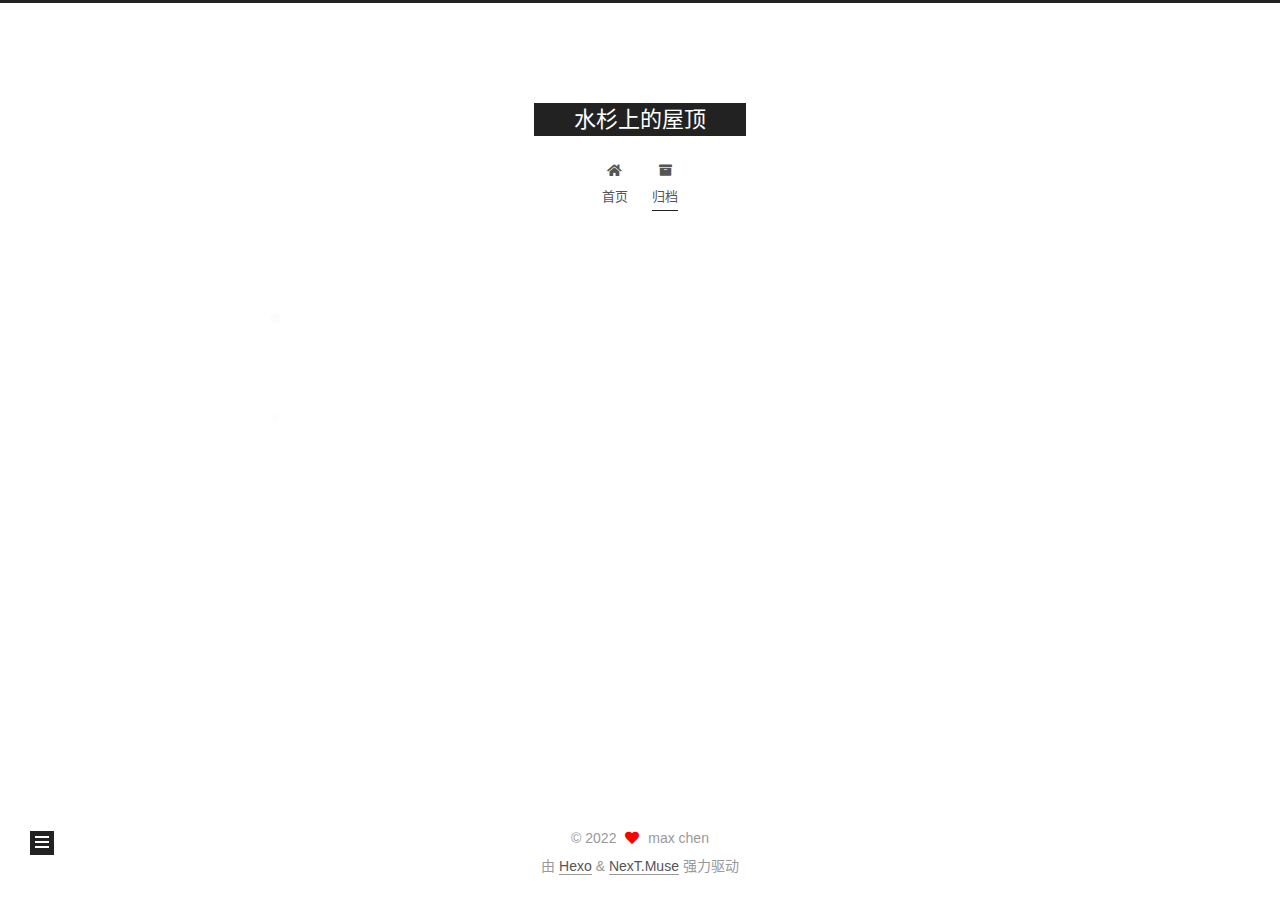
==== commit 9746a7ad: "Site updated: 2022-01-06 14:47:43" ====
--- a/archives/index.html
+++ b/archives/index.html
@@ -148,13 +148,33 @@
   <div class="post-block">
     <div class="posts-collapse">
       <div class="collection-title">
-        <span class="collection-header">嗯..! 目前共计 1 篇日志。 继续努力。</span>
+        <span class="collection-header">嗯..! 目前共计 2 篇日志。 继续努力。</span>
       </div>
 
       
     <div class="collection-year">
       <span class="collection-header">2020</span>
     </div>
+
+  <article itemscope itemtype="http://schema.org/Article">
+    <header class="post-header">
+
+      <div class="post-meta">
+        <time itemprop="dateCreated"
+              datetime="2020-12-21T21:44:01+08:00"
+              content="2020-12-21">
+          12-21
+        </time>
+      </div>
+
+      <div class="post-title">
+          <a class="post-title-link" href="/2020/12/21/%E5%B9%B4%E7%BB%88%E6%80%BB%E7%BB%93%E7%AF%87/" itemprop="url">
+            <span itemprop="name">年终总结篇</span>
+          </a>
+      </div>
+
+    </header>
+  </article>
 
   <article itemscope itemtype="http://schema.org/Article">
     <header class="post-header">
@@ -248,7 +268,7 @@
       <div class="site-state-item site-state-posts">
           <a href="/archives/">
         
-          <span class="site-state-item-count">1</span>
+          <span class="site-state-item-count">2</span>
           <span class="site-state-item-name">日志</span>
         </a>
       </div>
@@ -276,7 +296,7 @@
 <div class="copyright">
   
   &copy; 
-  <span itemprop="copyrightYear">2020</span>
+  <span itemprop="copyrightYear">2022</span>
   <span class="with-love">
     <i class="fa fa-heart"></i>
   </span>
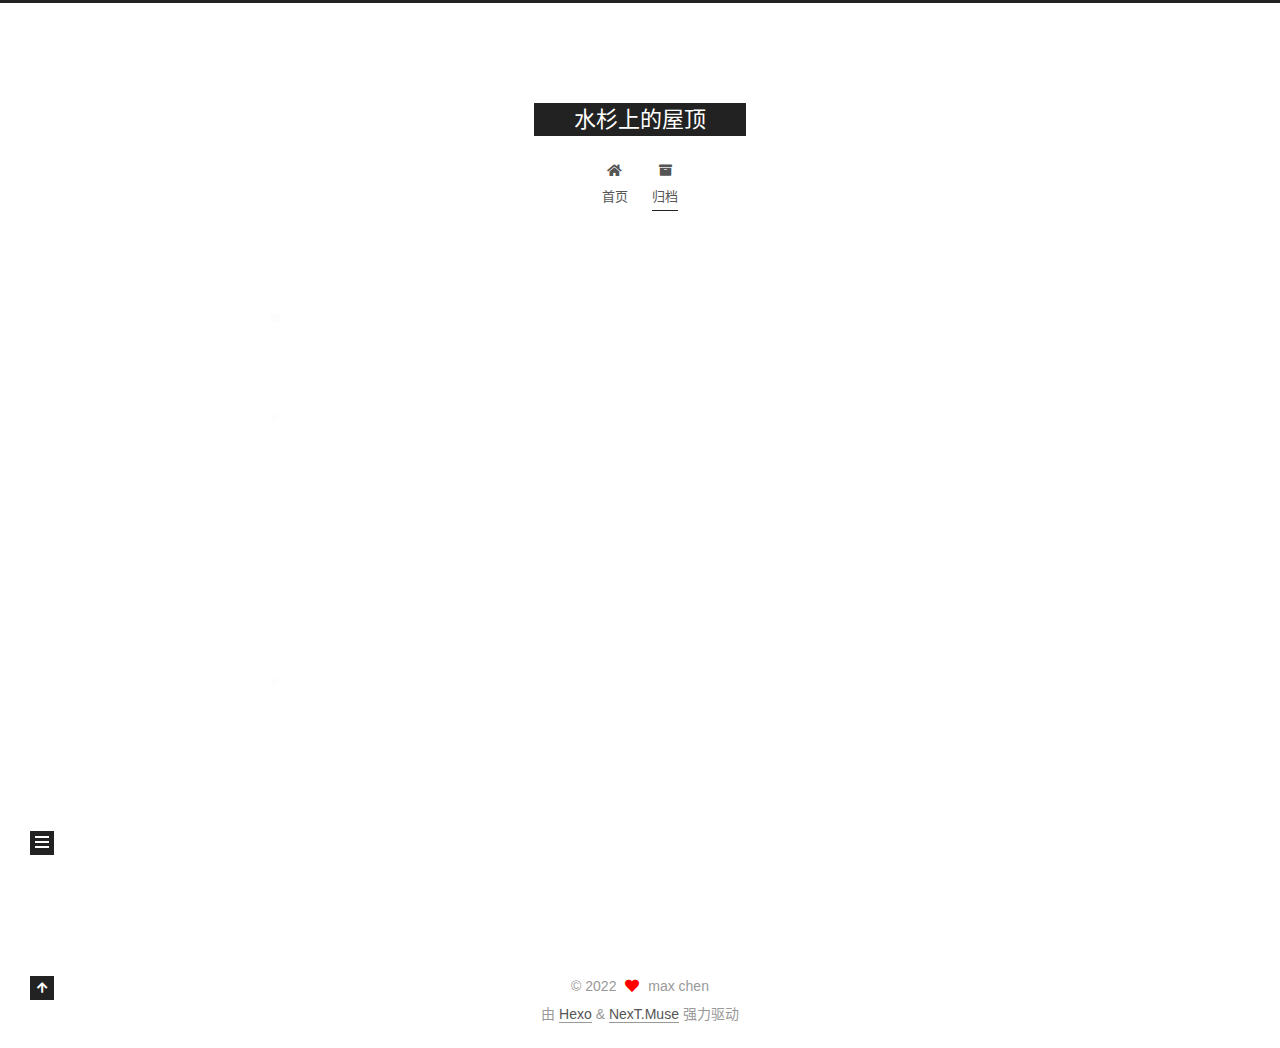
==== commit 2495f28d: "Site updated: 2022-01-08 01:02:15" ====
--- a/archives/index.html
+++ b/archives/index.html
@@ -148,10 +148,53 @@
   <div class="post-block">
     <div class="posts-collapse">
       <div class="collection-title">
-        <span class="collection-header">嗯..! 目前共计 2 篇日志。 继续努力。</span>
+        <span class="collection-header">嗯..! 目前共计 4 篇日志。 继续努力。</span>
       </div>
 
       
+    <div class="collection-year">
+      <span class="collection-header">2022</span>
+    </div>
+
+  <article itemscope itemtype="http://schema.org/Article">
+    <header class="post-header">
+
+      <div class="post-meta">
+        <time itemprop="dateCreated"
+              datetime="2022-01-08T01:01:40+08:00"
+              content="2022-01-08">
+          01-08
+        </time>
+      </div>
+
+      <div class="post-title">
+          <a class="post-title-link" href="/2022/01/08/test1/" itemprop="url">
+            <span itemprop="name">test1</span>
+          </a>
+      </div>
+
+    </header>
+  </article>
+
+  <article itemscope itemtype="http://schema.org/Article">
+    <header class="post-header">
+
+      <div class="post-meta">
+        <time itemprop="dateCreated"
+              datetime="2022-01-08T00:39:29+08:00"
+              content="2022-01-08">
+          01-08
+        </time>
+      </div>
+
+      <div class="post-title">
+          <a class="post-title-link" href="/2022/01/08/test/" itemprop="url">
+            <span itemprop="name">测试文档</span>
+          </a>
+      </div>
+
+    </header>
+  </article>
     <div class="collection-year">
       <span class="collection-header">2020</span>
     </div>
@@ -268,7 +311,7 @@
       <div class="site-state-item site-state-posts">
           <a href="/archives/">
         
-          <span class="site-state-item-count">2</span>
+          <span class="site-state-item-count">4</span>
           <span class="site-state-item-name">日志</span>
         </a>
       </div>
--- a/css/main.css
+++ b/css/main.css
@@ -1168,7 +1168,7 @@
 }
 .links-of-author a::before,
 .links-of-author span.exturl::before {
-  background: #5d13ff;
+  background: #ff12fc;
   border-radius: 50%;
   content: ' ';
   display: inline-block;
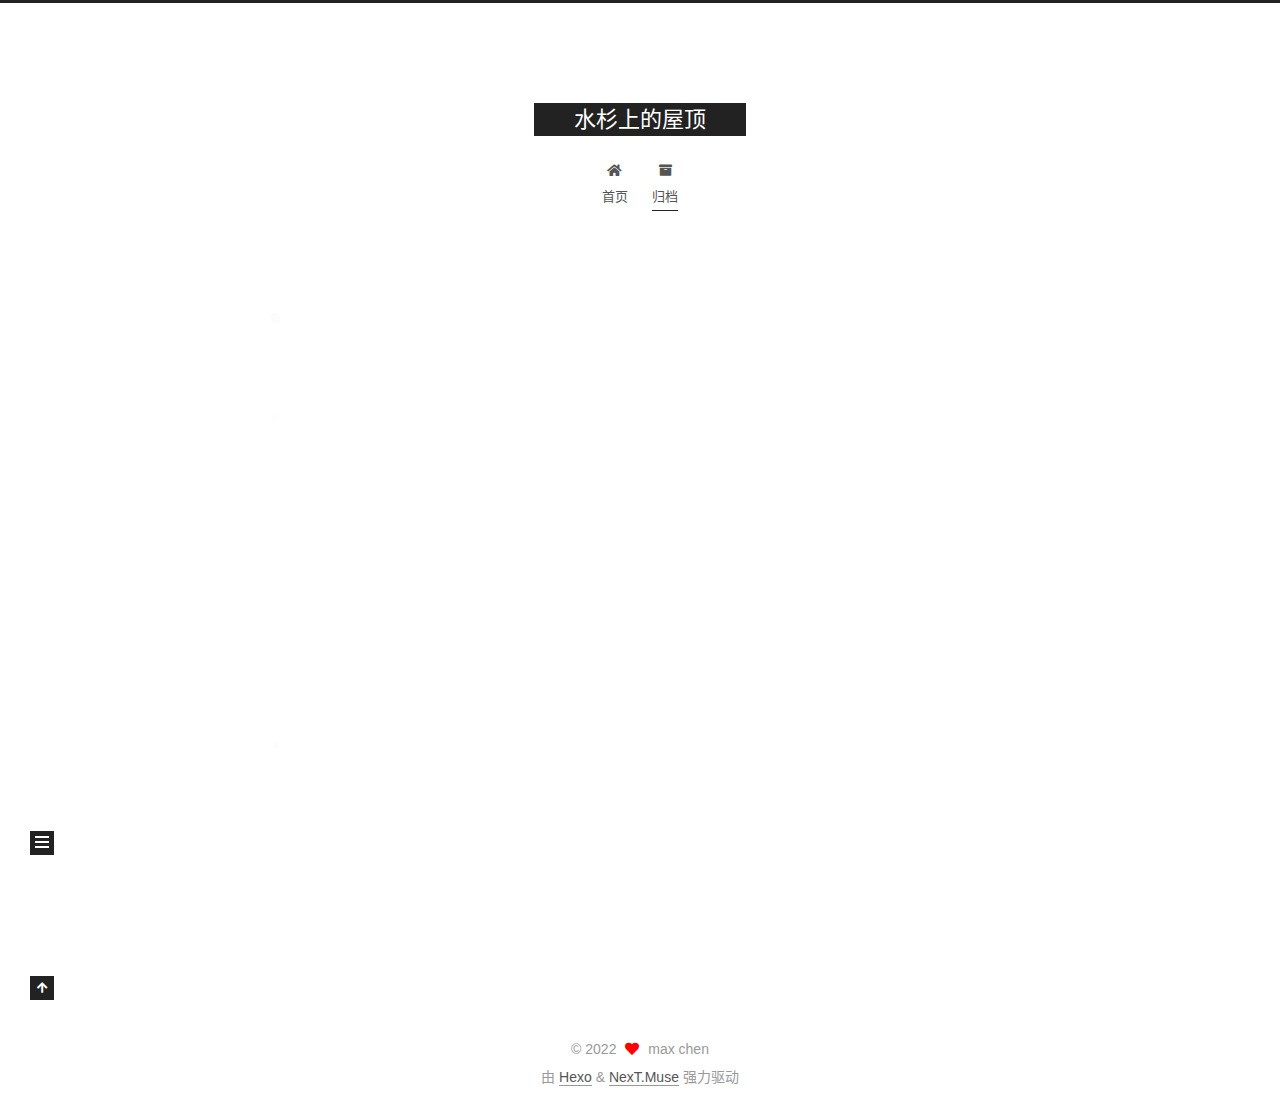
==== commit f92b7a63: "Site updated: 2022-01-08 02:08:01" ====
--- a/archives/index.html
+++ b/archives/index.html
@@ -148,13 +148,33 @@
   <div class="post-block">
     <div class="posts-collapse">
       <div class="collection-title">
-        <span class="collection-header">嗯..! 目前共计 4 篇日志。 继续努力。</span>
+        <span class="collection-header">嗯..! 目前共计 5 篇日志。 继续努力。</span>
       </div>
 
       
     <div class="collection-year">
       <span class="collection-header">2022</span>
     </div>
+
+  <article itemscope itemtype="http://schema.org/Article">
+    <header class="post-header">
+
+      <div class="post-meta">
+        <time itemprop="dateCreated"
+              datetime="2022-01-08T02:07:40+08:00"
+              content="2022-01-08">
+          01-08
+        </time>
+      </div>
+
+      <div class="post-title">
+          <a class="post-title-link" href="/2022/01/08/%E4%BB%8A%E5%A4%A9%E7%9D%A1%E7%9A%84%E5%BE%88%E5%BC%80%E5%BF%83%E2%80%9C/" itemprop="url">
+            <span itemprop="name">今天睡的很开心“</span>
+          </a>
+      </div>
+
+    </header>
+  </article>
 
   <article itemscope itemtype="http://schema.org/Article">
     <header class="post-header">
@@ -311,7 +331,7 @@
       <div class="site-state-item site-state-posts">
           <a href="/archives/">
         
-          <span class="site-state-item-count">4</span>
+          <span class="site-state-item-count">5</span>
           <span class="site-state-item-name">日志</span>
         </a>
       </div>
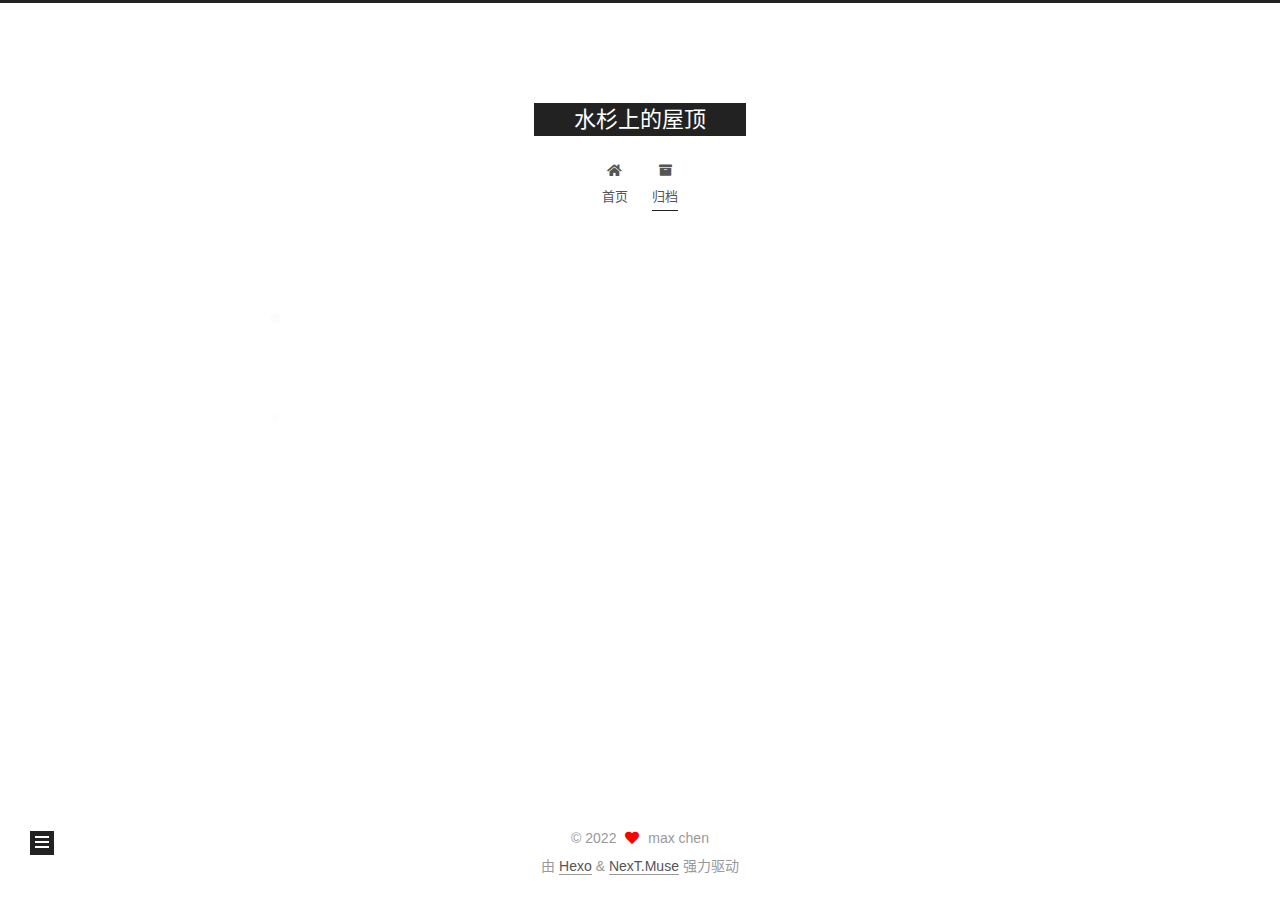
==== commit feaaea04: "Site updated: 2022-01-08 02:15:53" ====
--- a/archives/index.html
+++ b/archives/index.html
@@ -148,73 +148,10 @@
   <div class="post-block">
     <div class="posts-collapse">
       <div class="collection-title">
-        <span class="collection-header">嗯..! 目前共计 5 篇日志。 继续努力。</span>
+        <span class="collection-header">嗯..! 目前共计 2 篇日志。 继续努力。</span>
       </div>
 
       
-    <div class="collection-year">
-      <span class="collection-header">2022</span>
-    </div>
-
-  <article itemscope itemtype="http://schema.org/Article">
-    <header class="post-header">
-
-      <div class="post-meta">
-        <time itemprop="dateCreated"
-              datetime="2022-01-08T02:07:40+08:00"
-              content="2022-01-08">
-          01-08
-        </time>
-      </div>
-
-      <div class="post-title">
-          <a class="post-title-link" href="/2022/01/08/%E4%BB%8A%E5%A4%A9%E7%9D%A1%E7%9A%84%E5%BE%88%E5%BC%80%E5%BF%83%E2%80%9C/" itemprop="url">
-            <span itemprop="name">今天睡的很开心“</span>
-          </a>
-      </div>
-
-    </header>
-  </article>
-
-  <article itemscope itemtype="http://schema.org/Article">
-    <header class="post-header">
-
-      <div class="post-meta">
-        <time itemprop="dateCreated"
-              datetime="2022-01-08T01:01:40+08:00"
-              content="2022-01-08">
-          01-08
-        </time>
-      </div>
-
-      <div class="post-title">
-          <a class="post-title-link" href="/2022/01/08/test1/" itemprop="url">
-            <span itemprop="name">test1</span>
-          </a>
-      </div>
-
-    </header>
-  </article>
-
-  <article itemscope itemtype="http://schema.org/Article">
-    <header class="post-header">
-
-      <div class="post-meta">
-        <time itemprop="dateCreated"
-              datetime="2022-01-08T00:39:29+08:00"
-              content="2022-01-08">
-          01-08
-        </time>
-      </div>
-
-      <div class="post-title">
-          <a class="post-title-link" href="/2022/01/08/test/" itemprop="url">
-            <span itemprop="name">测试文档</span>
-          </a>
-      </div>
-
-    </header>
-  </article>
     <div class="collection-year">
       <span class="collection-header">2020</span>
     </div>
@@ -331,7 +268,7 @@
       <div class="site-state-item site-state-posts">
           <a href="/archives/">
         
-          <span class="site-state-item-count">5</span>
+          <span class="site-state-item-count">2</span>
           <span class="site-state-item-name">日志</span>
         </a>
       </div>
